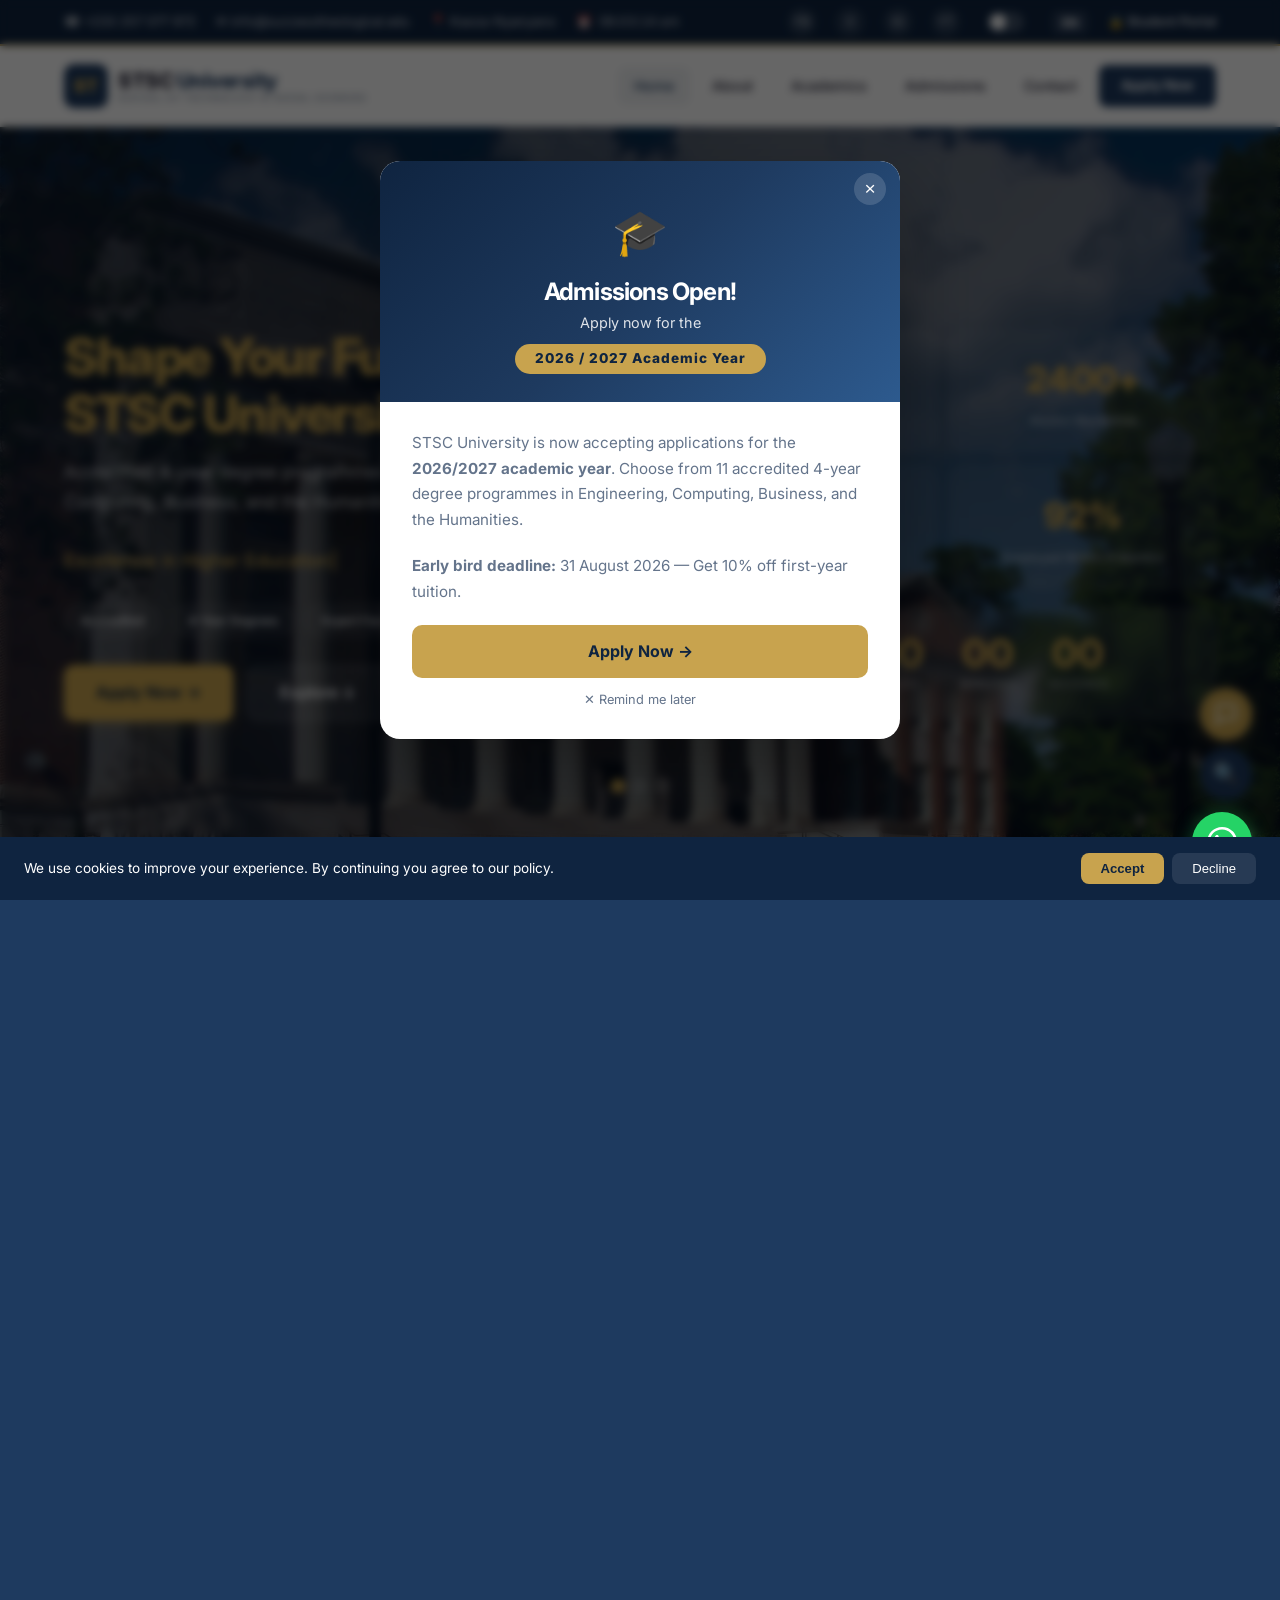
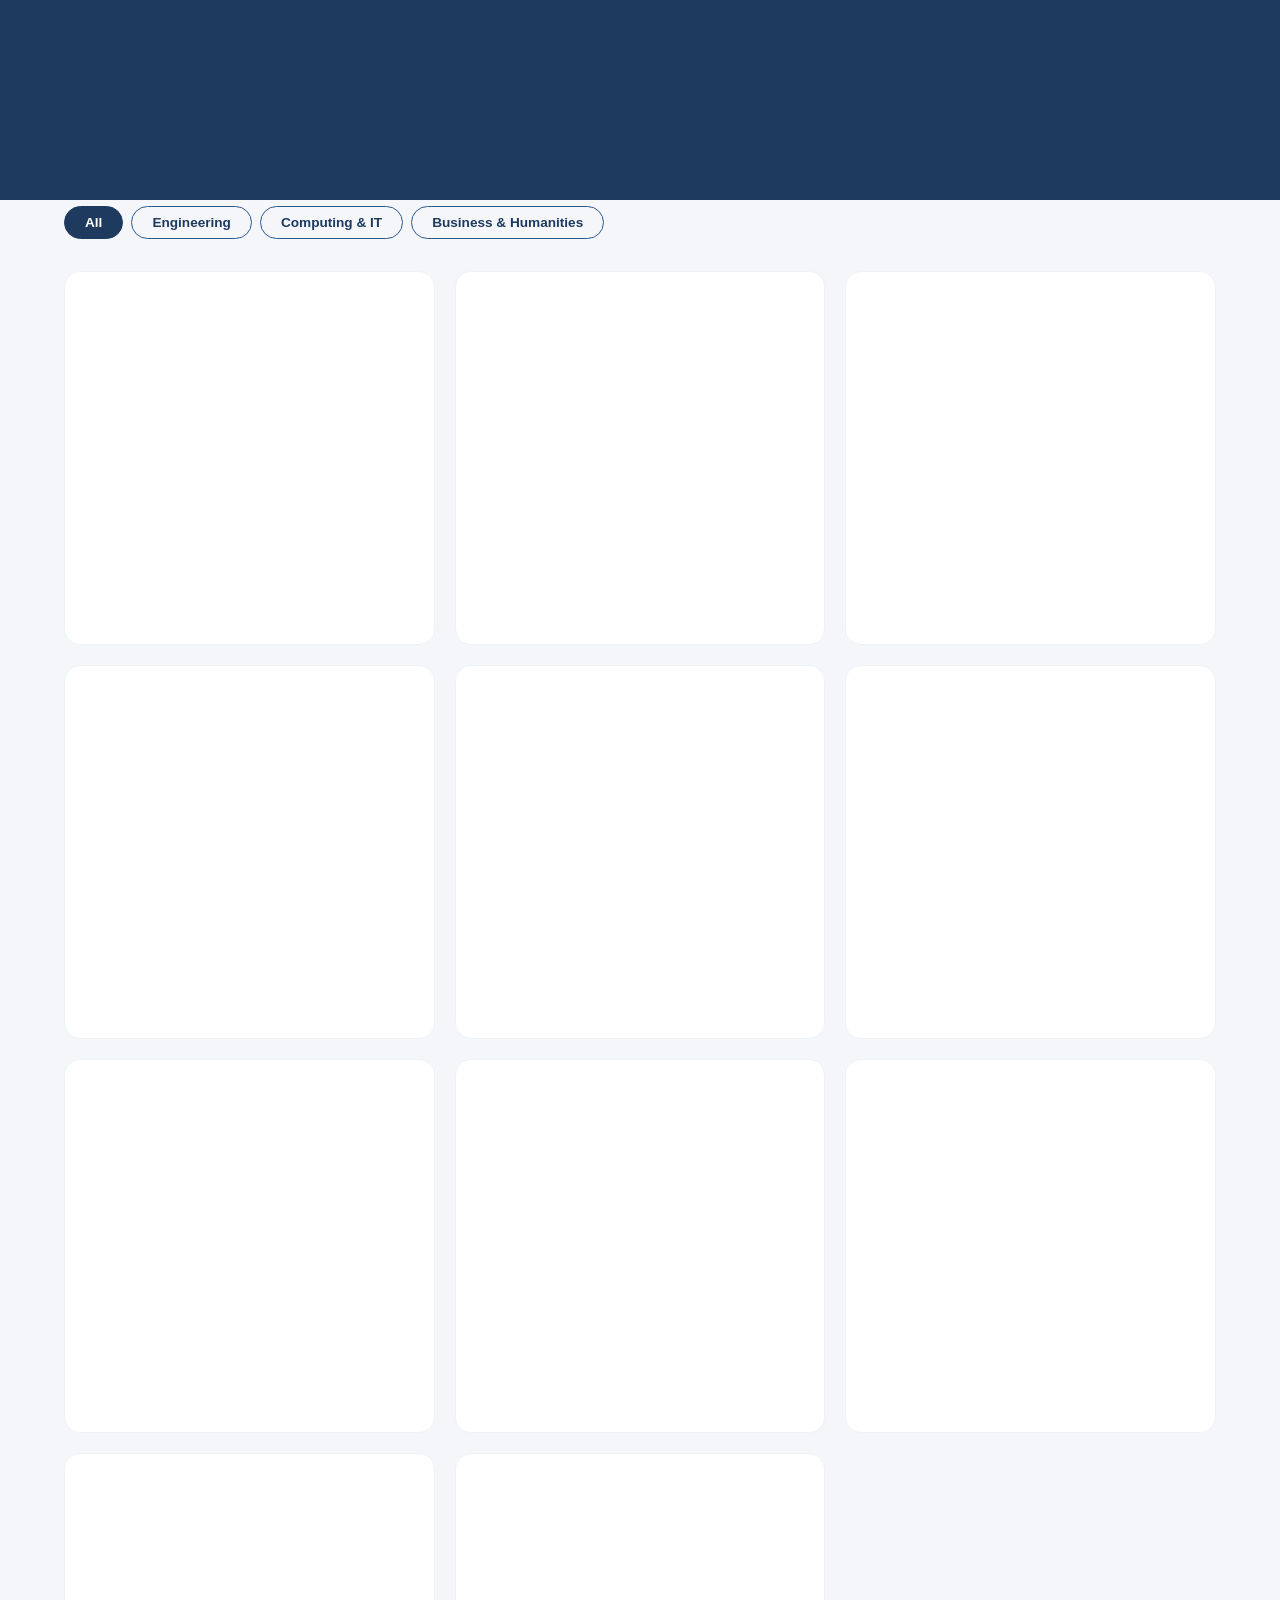
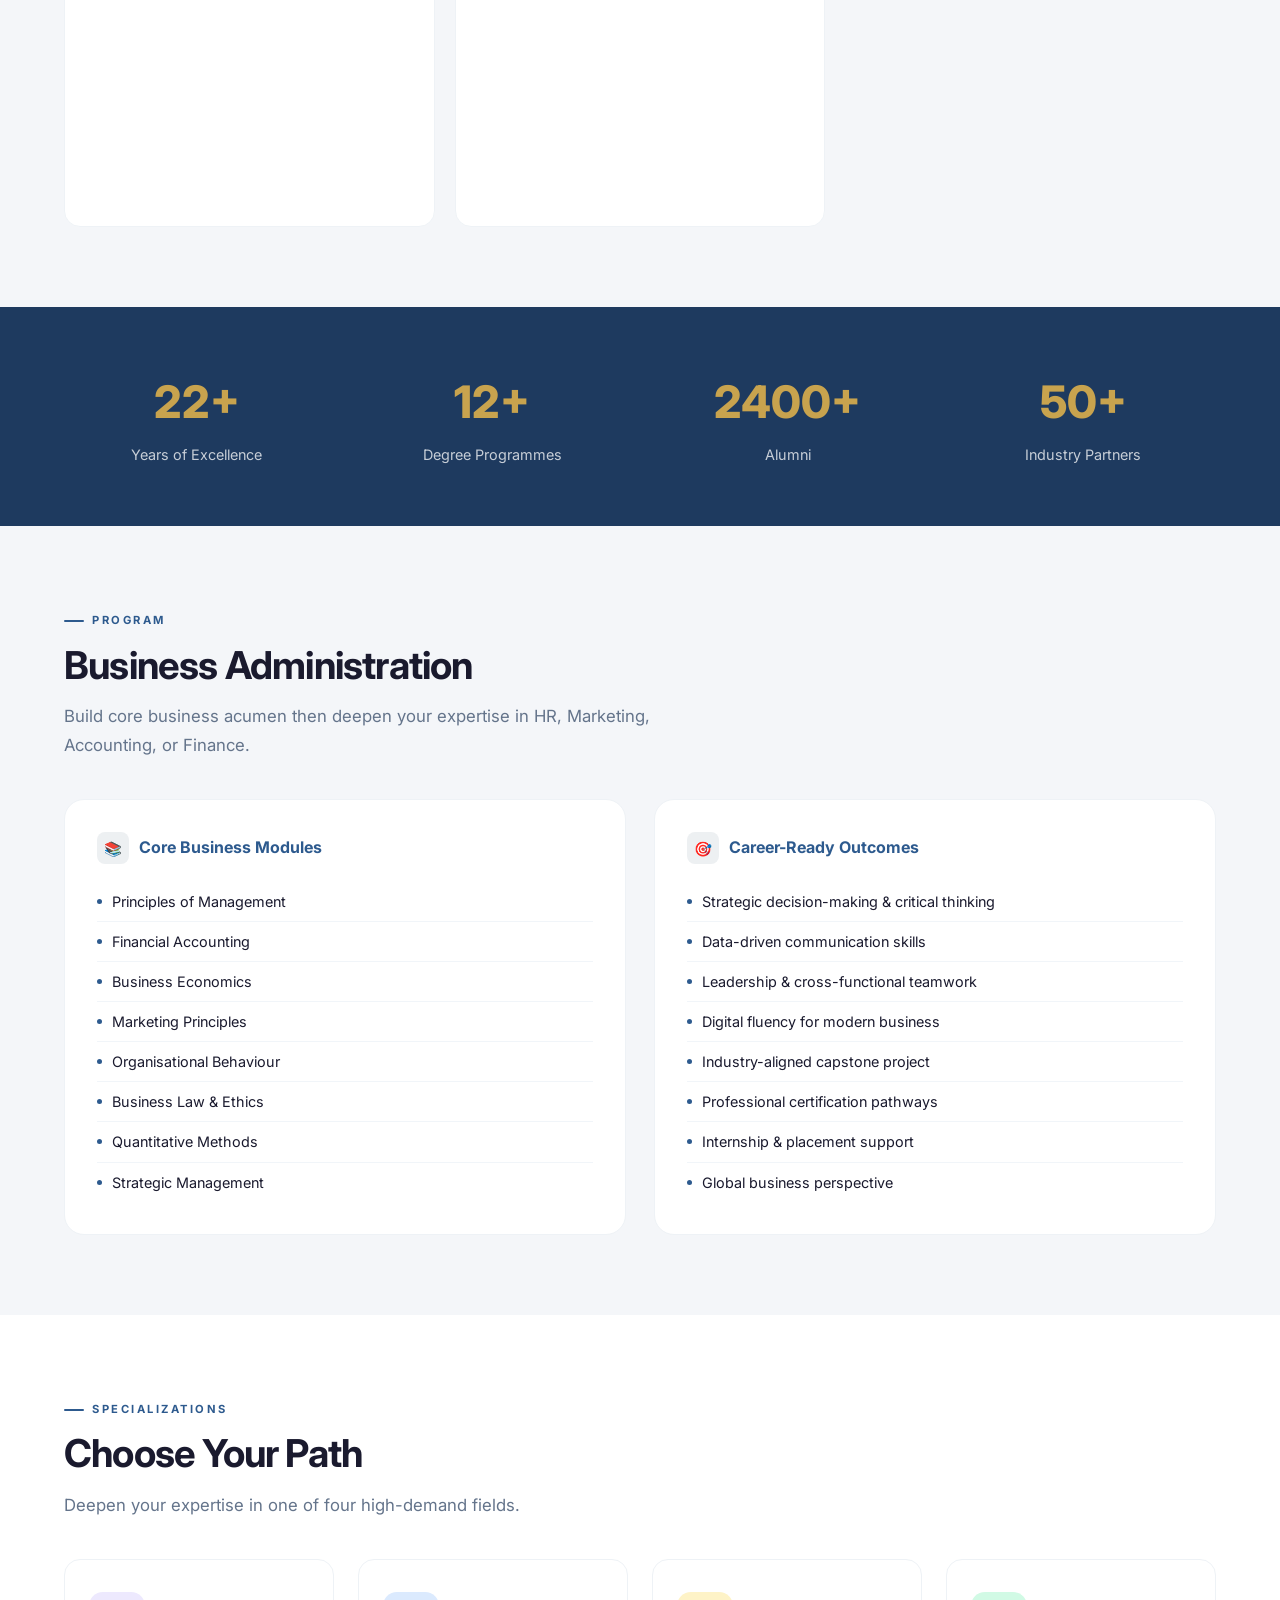
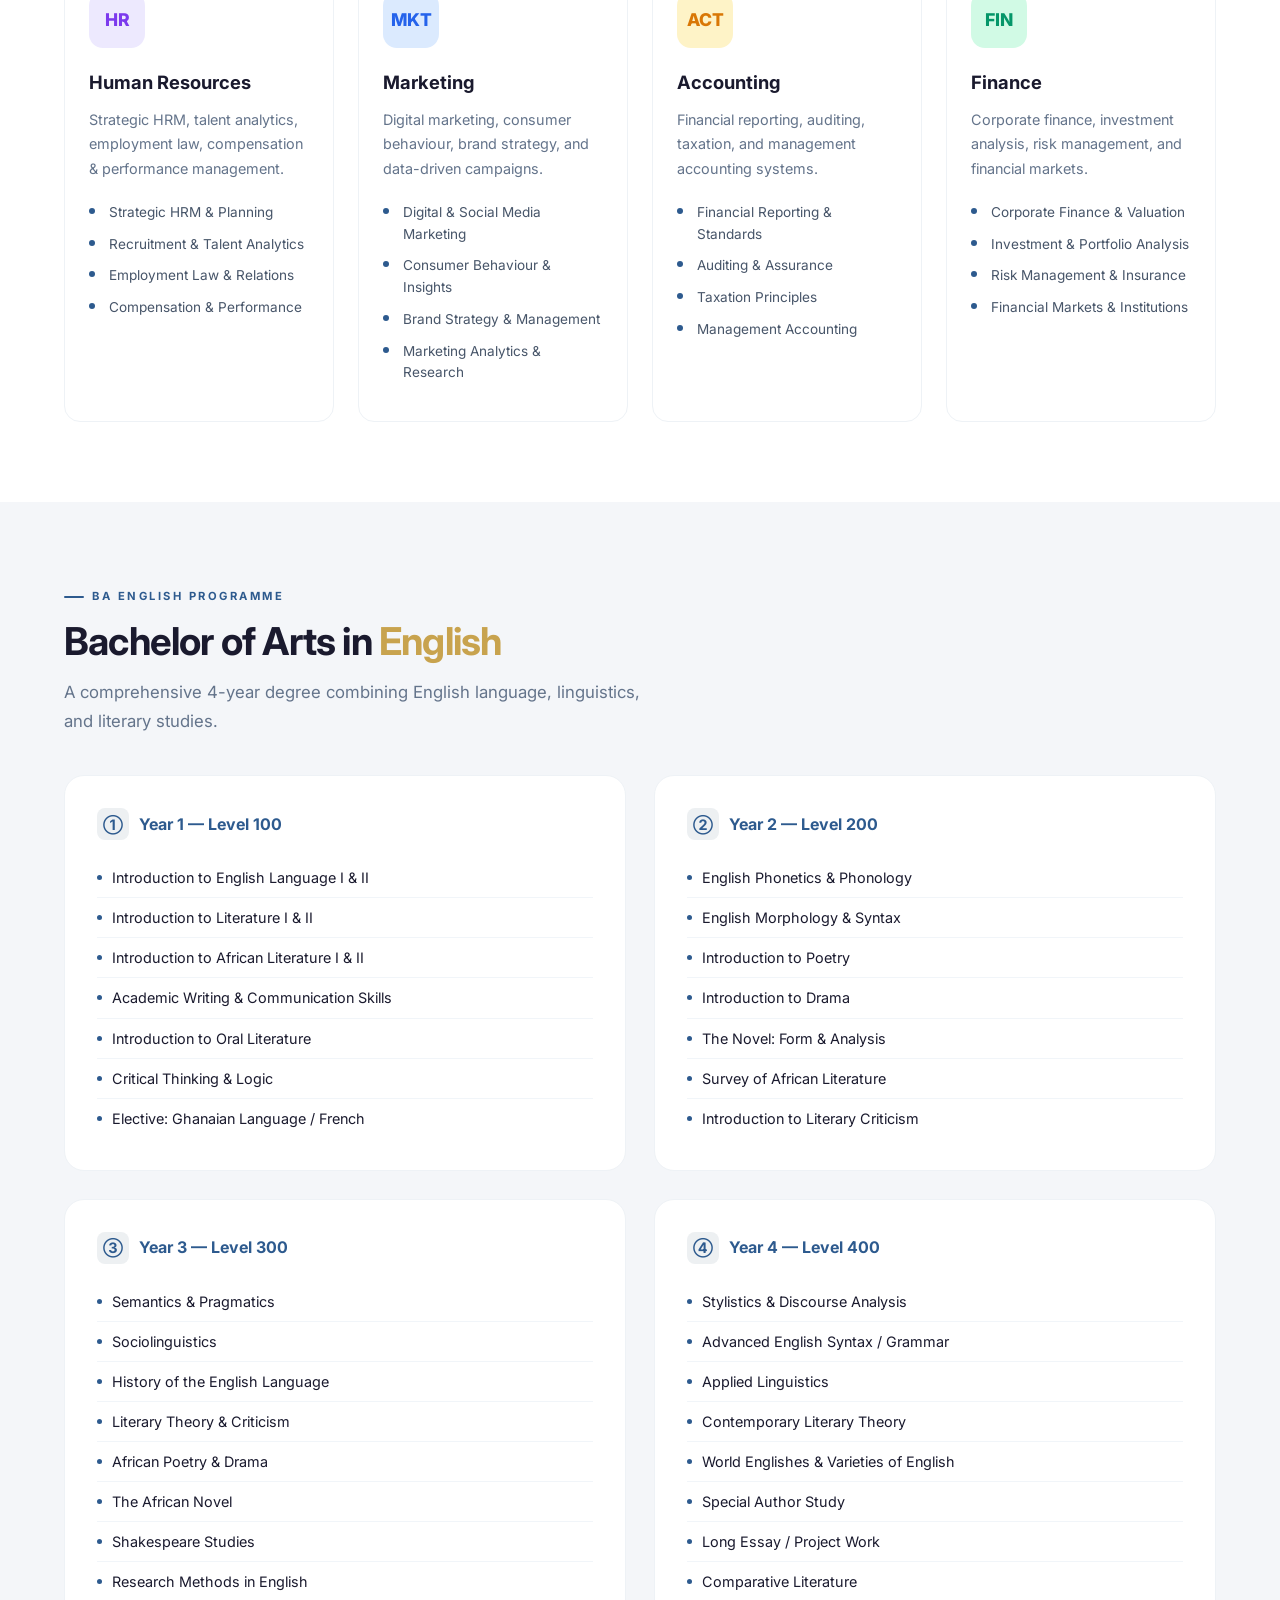
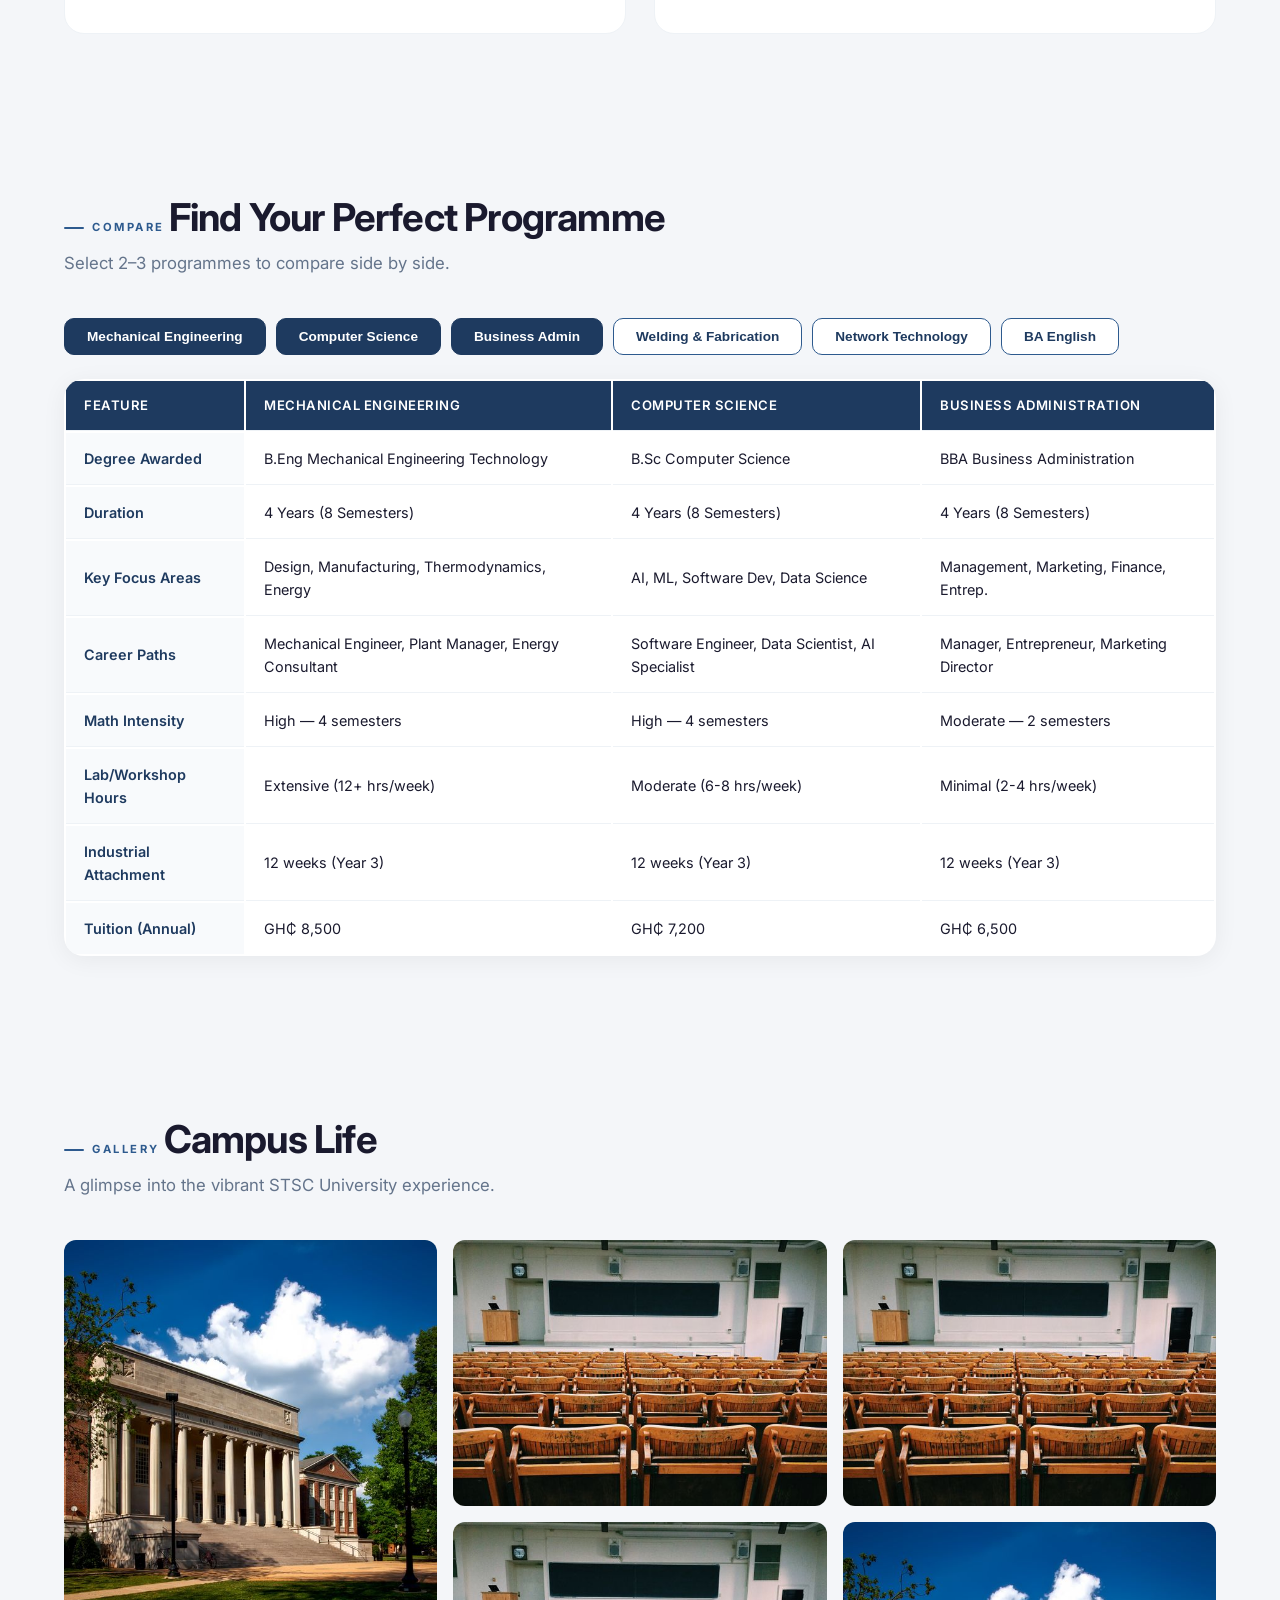
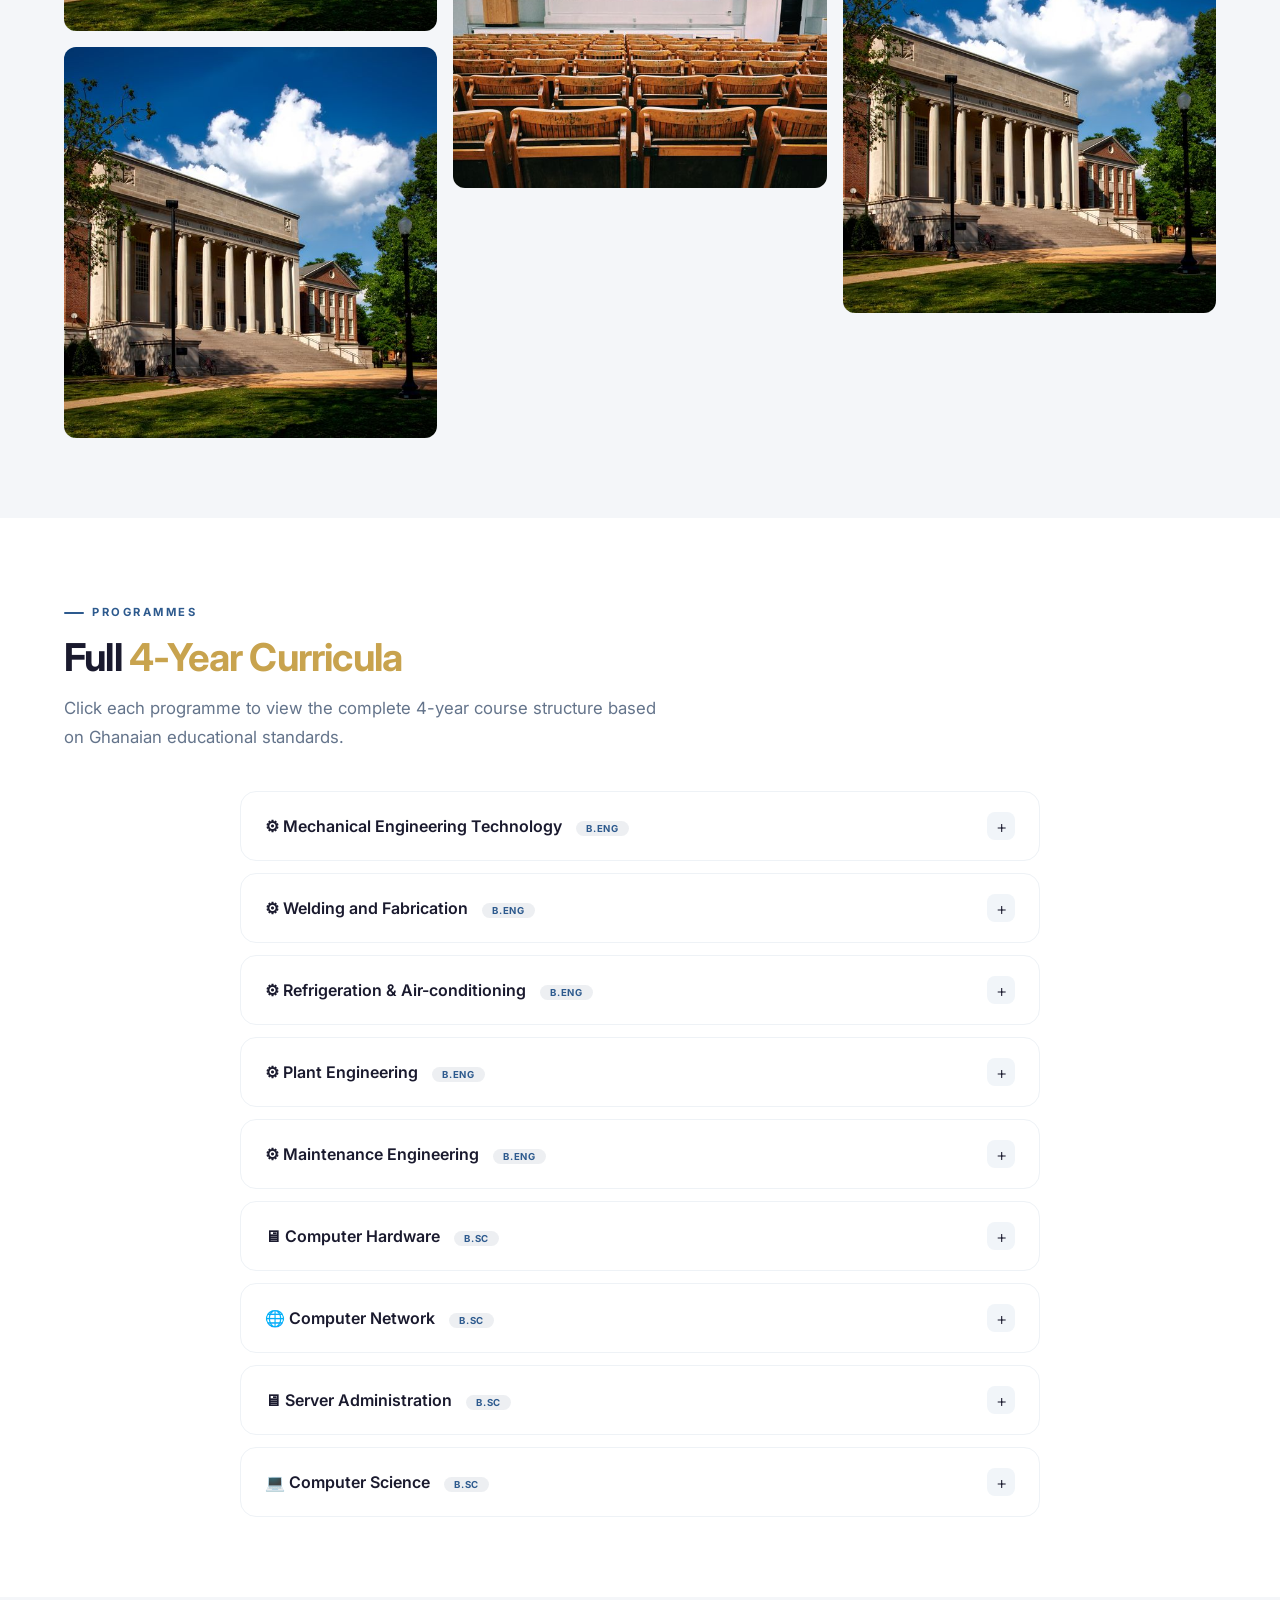
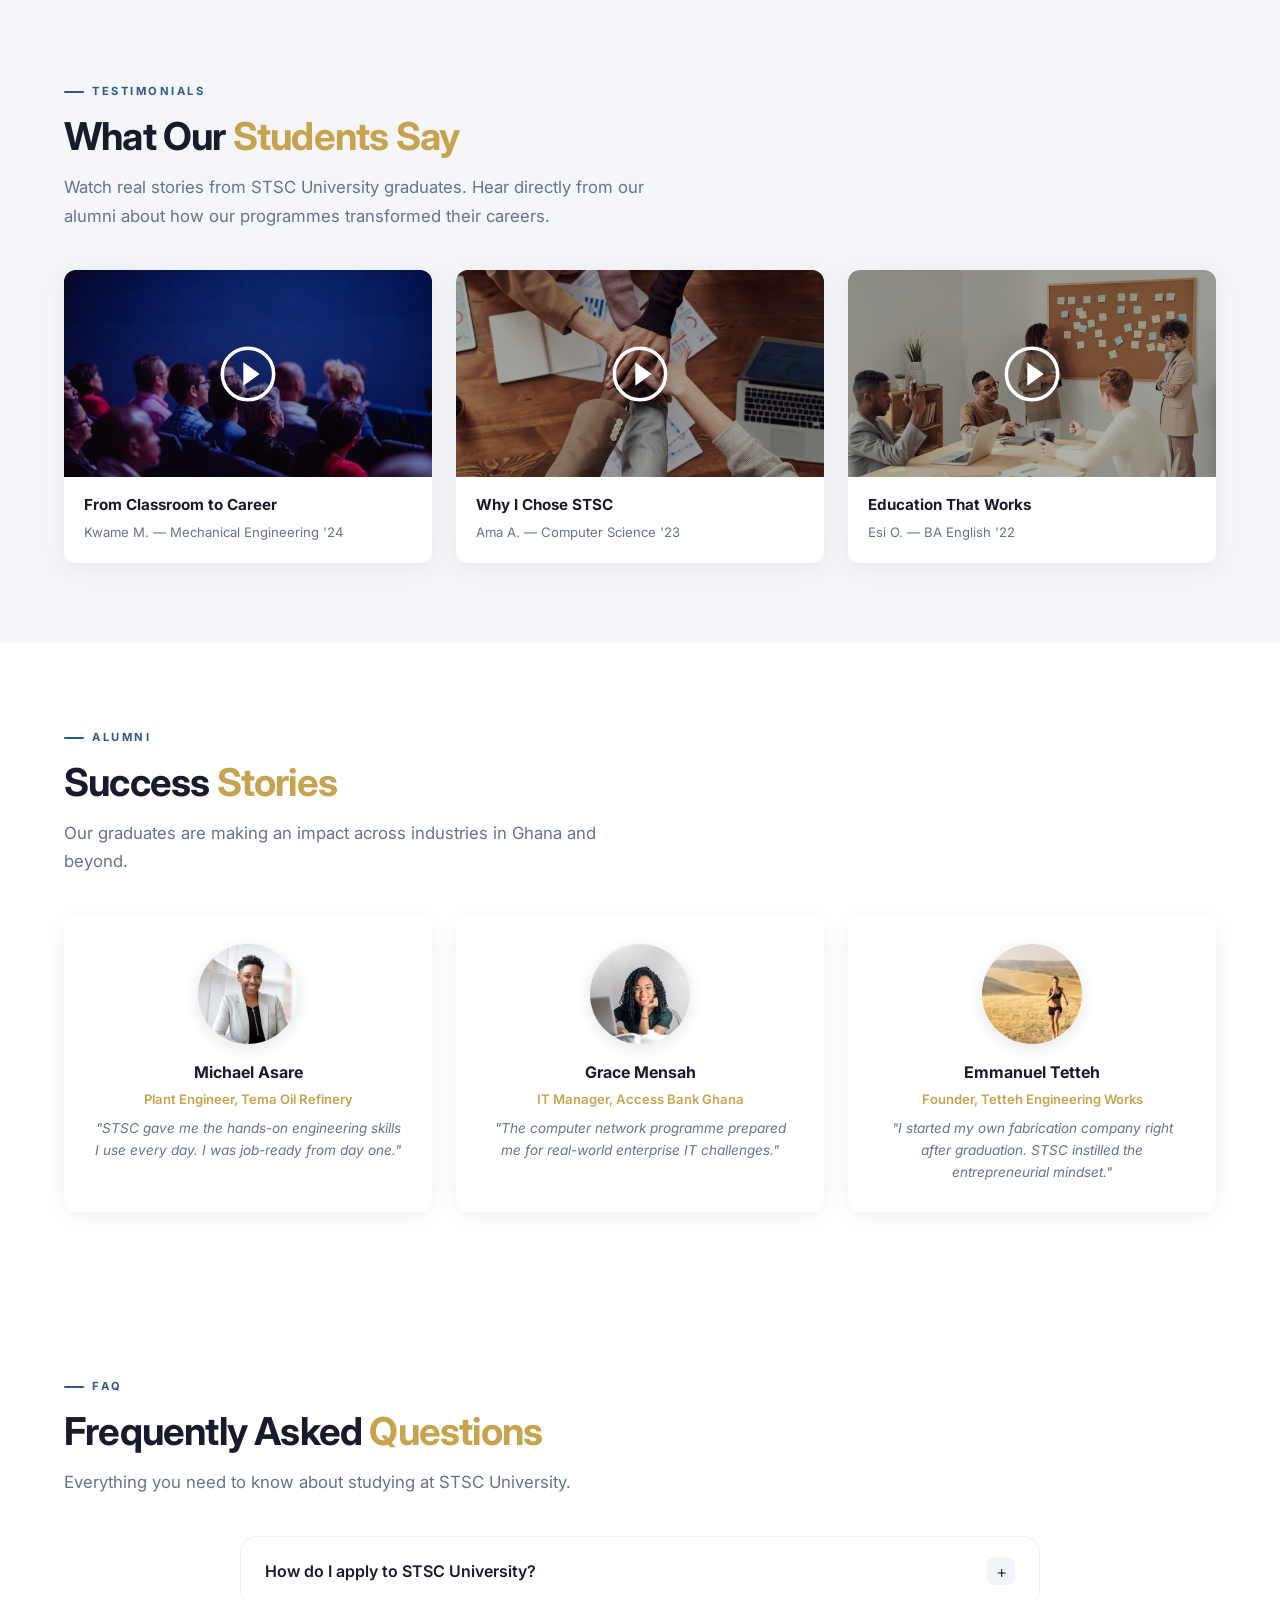
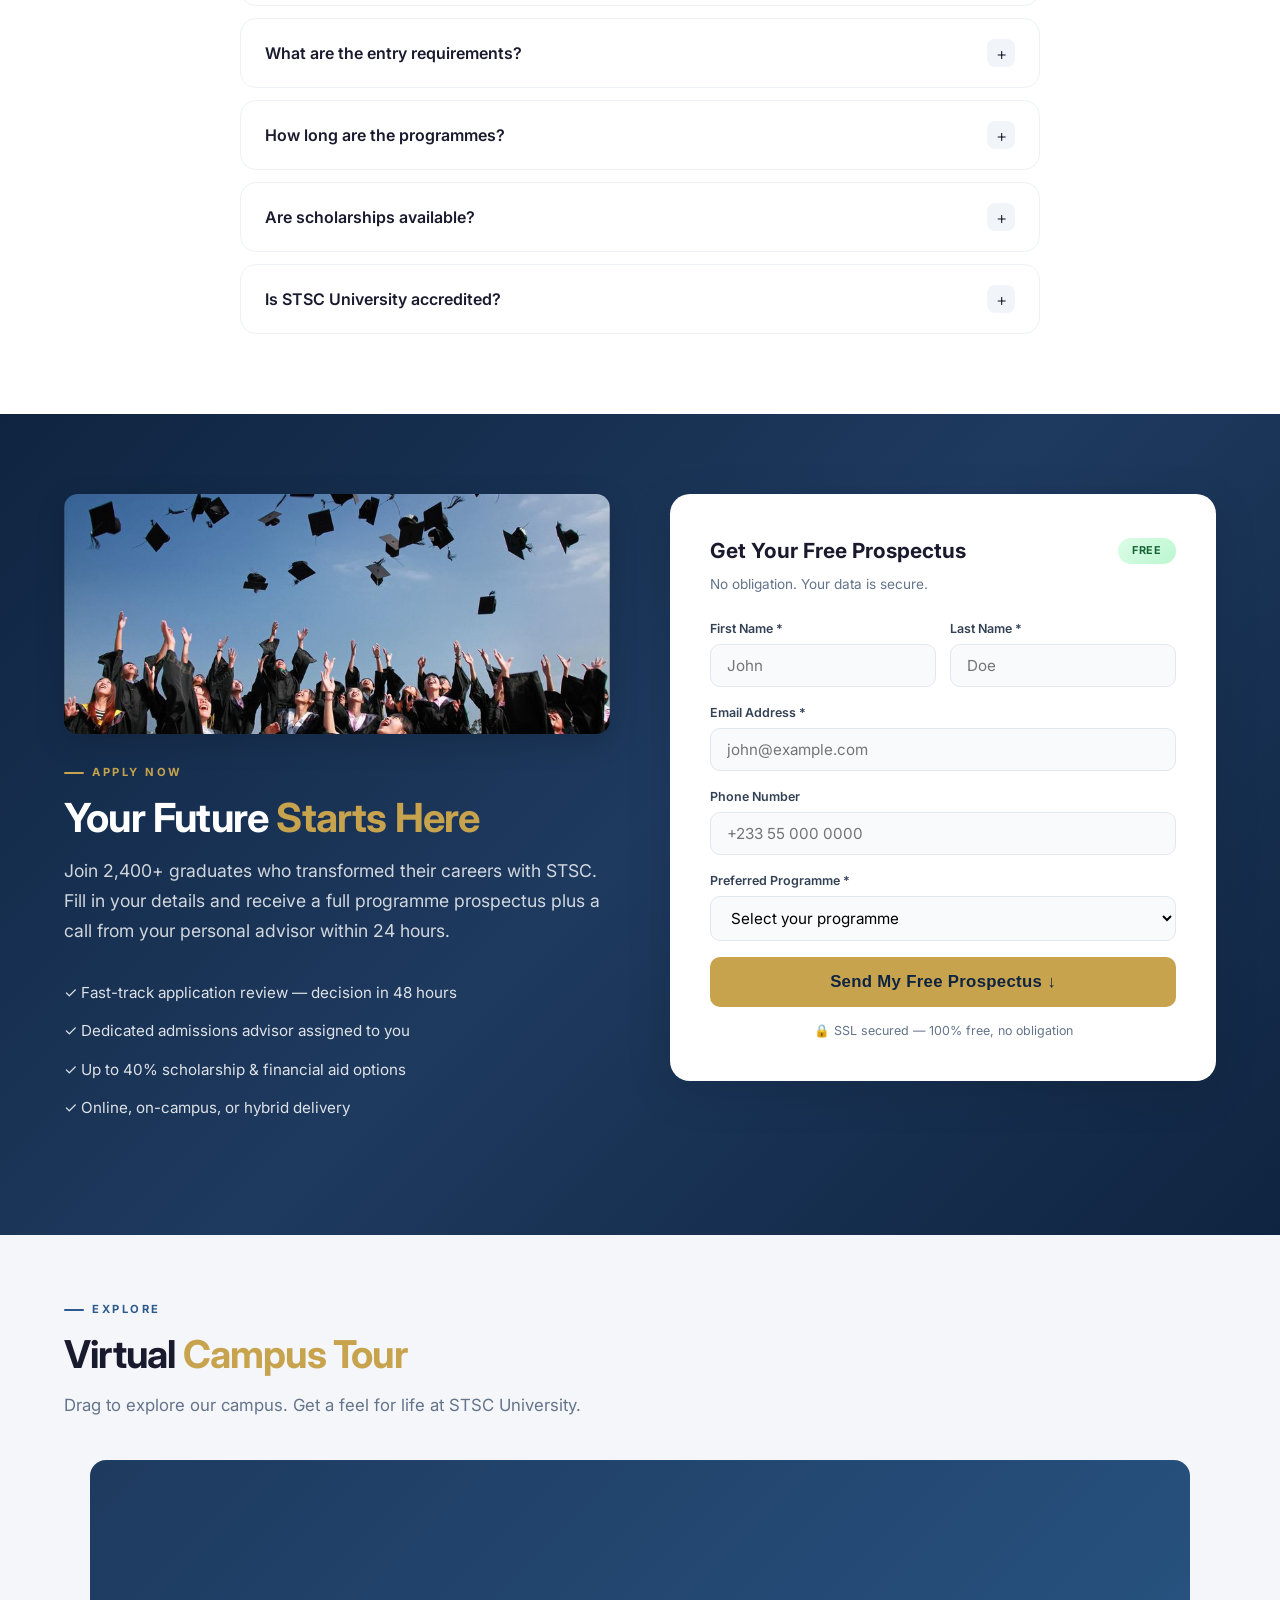
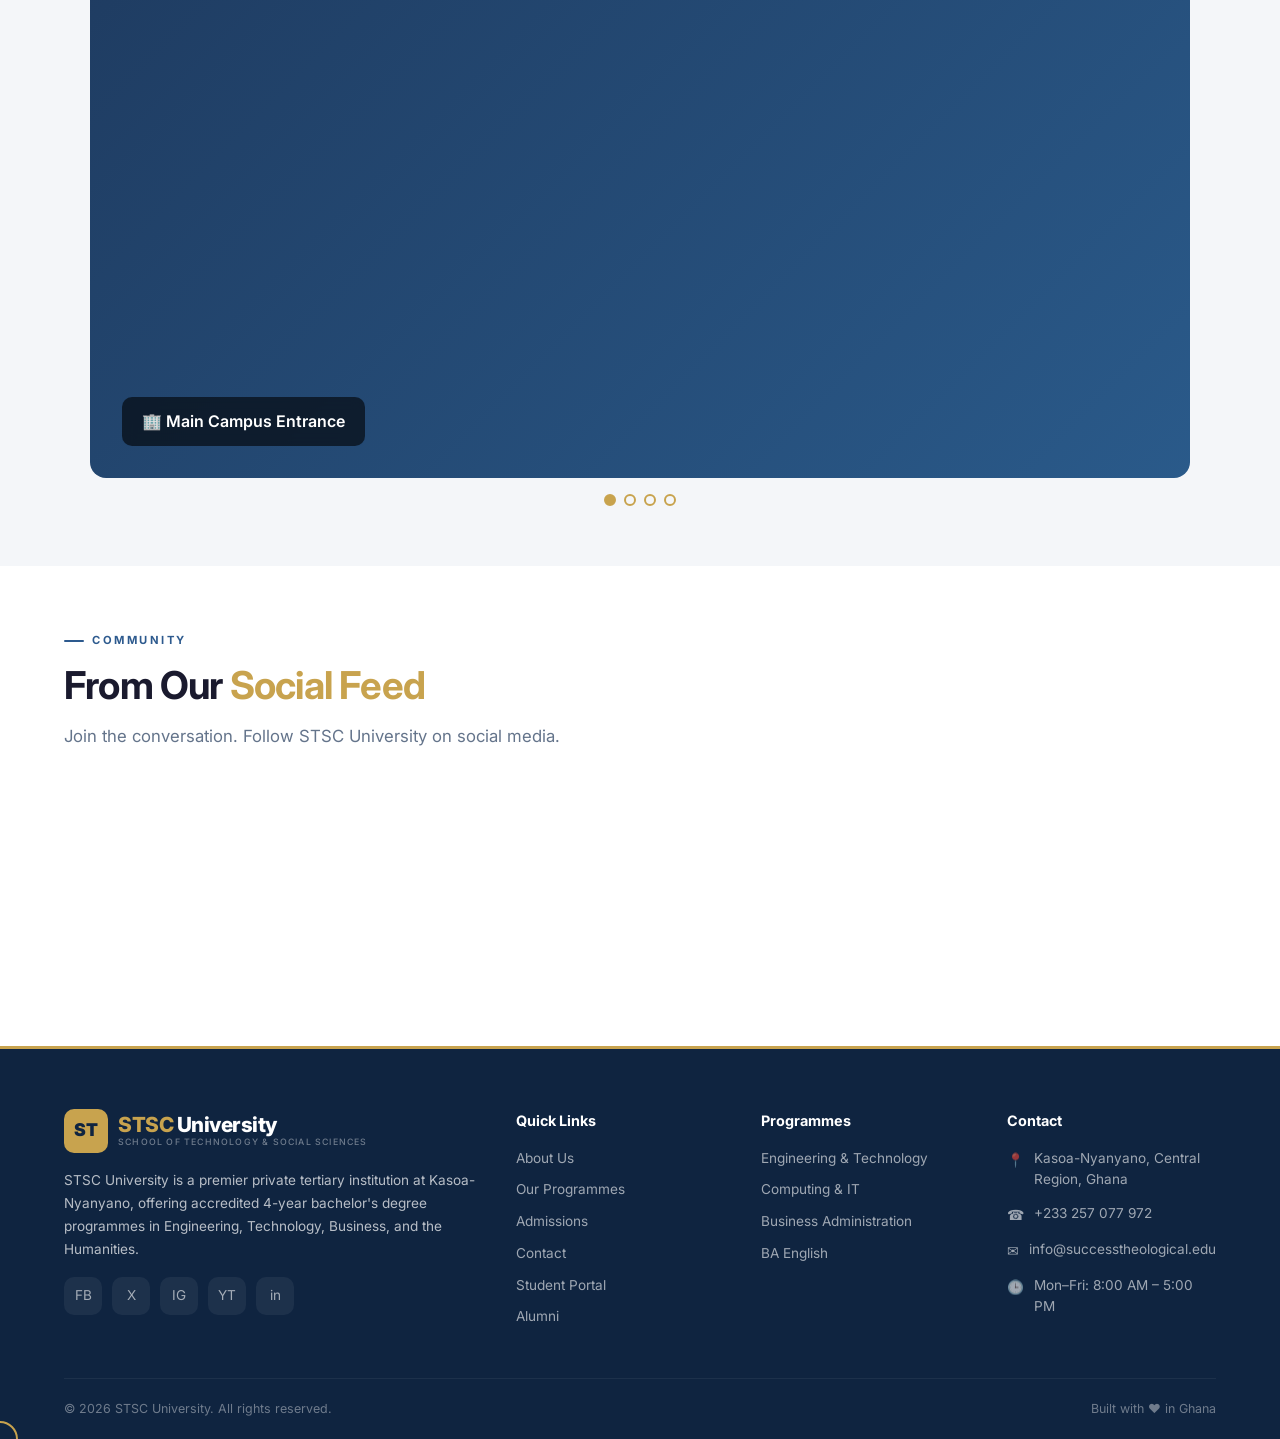
==== index.html @ c09276f1 "Initial commit - school website" ====
<!DOCTYPE html>
<html lang="en">
<head>
  <meta charset="UTF-8" />
  <meta name="viewport" content="width=device-width, initial-scale=1.0" />
  <title>STSC University | School of Technology &amp; Social Sciences</title>
  <meta name="description" content="STSC University offers accredited 4-year degree programmes in Engineering, Technology, Business, and the Humanities. Ghana's standard. Career-ready graduates." />
  <link rel="manifest" href="manifest.json" />
  <link rel="preconnect" href="https://fonts.googleapis.com" />
  <link rel="preconnect" href="https://fonts.gstatic.com" crossorigin />
  <link href="https://fonts.googleapis.com/css2?family=Inter:opsz,wght@14..32,400;14..32,500;14..32,600;14..32,700;14..32,800&display=swap&display=swap" rel="stylesheet" />
  <link rel="preload" as="image" href="assets/images/slide-graduation.jpg" />
  <link rel="preload" as="image" href="assets/images/programs/mechanical-engineering.jpg" />
  <link rel="stylesheet" href="assets/css/style.css" />
  <style>
    html { scroll-behavior: smooth; }
    :focus-visible { outline: 3px solid var(--accent); outline-offset: 2px; border-radius: 4px; }
    .skip-link:focus { position: fixed; top: 8px; left: 8px; z-index: 10000; background: var(--accent); color: var(--primary-dark); padding: 12px 24px; border-radius: 8px; font-weight: 700; text-decoration: none; }
    .sr-only { position: absolute; width: 1px; height: 1px; padding: 0; margin: -1px; overflow: hidden; clip: rect(0,0,0,0); border: 0; }
    img { max-width: 100%; height: auto; }
  </style>
  <style>
    /* Program accordion extended height */
    .prog-accordion .faq-item.open .faq-answer { max-height: 1200px; }
    .prog-accordion .faq-answer-inner { padding: 0 24px 24px; }
    .prog-year-grid { display: grid; grid-template-columns: 1fr 1fr; gap: 16px; margin-top: 12px; }
    .prog-year-block { background: #f8fafc; border-radius: 10px; padding: 14px 18px; border: 1px solid #eef2f6; }
    .prog-year-block h4 { font-size: 0.82rem; font-weight: 700; color: var(--primary-light); margin-bottom: 8px; display: flex; align-items: center; gap: 6px; }
    .prog-year-block ul { list-style: none; font-size: 0.82rem; }
    .prog-year-block ul li { padding: 4px 0; display: flex; align-items: center; gap: 8px; color: #475569; }
    .prog-year-block ul li::before { content: ''; width: 4px; height: 4px; border-radius: 50%; background: var(--primary-light); flex-shrink: 0; }
    .prog-badge { display: inline-block; font-size: 0.6rem; font-weight: 700; text-transform: uppercase; letter-spacing: 0.8px; padding: 2px 10px; border-radius: 20px; margin-left: 10px; background: rgba(30,58,95,0.08); color: var(--primary-light); }
    .toast { display: none; padding: 14px 20px; border-radius: 10px; font-weight: 600; margin-bottom: 18px; text-align: center; font-size: 0.9rem; animation: toastIn 0.4s var(--ease); }
    .toast.show { display: block; }
    .toast.success { background: #dcfce7; color: #166534; }
    .toast.error { background: #fee2e2; color: #991b1b; }
    @keyframes toastIn { 0% { opacity: 0; transform: translateY(-10px) scale(0.95); } 100% { opacity: 1; transform: translateY(0) scale(1); } }
    .conv-form .form-sub { font-size: 0.85rem; color: var(--text-light); margin-bottom: 24px; }
    .form-row { display: grid; grid-template-columns: 1fr 1fr; gap: 14px; }
    .form-group.has-error input, .form-group.has-error select { border-color: #ef4444; box-shadow: 0 0 0 4px rgba(239,68,68,0.08); }
    .form-error-msg { font-size: 0.75rem; color: #ef4444; margin-top: 4px; display: none; }
    .form-group.has-error .form-error-msg { display: block; }
    .btn-submit { width: 100%; padding: 15px; background: var(--accent); color: var(--primary-dark); border: none; border-radius: 10px; font-size: 1.05rem; font-weight: 700; cursor: pointer; transition: transform 0.2s, box-shadow 0.2s; letter-spacing: 0.3px; display: flex; align-items: center; justify-content: center; gap: 8px; }
    .btn-submit:hover { transform: translateY(-2px); box-shadow: 0 10px 30px rgba(200,163,78,0.35); }
    .btn-submit:active { transform: translateY(0); }
    .btn-submit.loading { pointer-events: none; opacity: 0.8; }
    .btn-submit.loading .btn-text { display: none; }
    .btn-submit.loading .btn-loading { display: flex; }
    .btn-loading { display: none; align-items: center; gap: 8px; }
    .spinner { width: 18px; height: 18px; border: 2px solid rgba(255,255,255,0.3); border-top-color: var(--primary-dark); border-radius: 50%; animation: spin 0.6s linear infinite; }
    @keyframes spin { to { transform: rotate(360deg); } }
    .form-guarantee { display: flex; align-items: center; justify-content: center; gap: 8px; font-size: 0.78rem; color: var(--text-light); margin-top: 14px; }
    .form-guarantee strong { color: #334155; }
    .conv-form { background: var(--white); border-radius: var(--radius-lg); padding: 40px; box-shadow: var(--shadow-lg); }
    .conv-form-header { display: flex; align-items: center; justify-content: space-between; margin-bottom: 6px; }
    .conv-form-header h3 { font-size: 1.3rem; font-weight: 700; }
    .conv-form-header .badge { background: linear-gradient(135deg, #dcfce7, #bbf7d0); color: #166534; font-size: 0.68rem; font-weight: 700; padding: 4px 14px; border-radius: 20px; text-transform: uppercase; letter-spacing: 0.8px; }
    @media (max-width: 768px) {
      .prog-year-grid { grid-template-columns: 1fr !important; }
      .form-row { grid-template-columns: 1fr; }
      .conv-form { padding: 28px 20px; }
    }
    .specs-grid { display: grid; grid-template-columns: repeat(4, 1fr); gap: 24px; }
    .spec-card { background: var(--white); border-radius: 16px; padding: 32px 24px; border: 1px solid #eef2f6; transition: box-shadow 0.4s var(--ease), transform 0.4s var(--ease); position: relative; overflow: hidden; }
    .spec-card::before { content: ''; position: absolute; top: 0; left: 0; right: 0; height: 3px; background: linear-gradient(90deg, var(--primary-light), var(--accent)); transform: scaleX(0); transform-origin: left; transition: transform 0.4s var(--ease); }
    .spec-card:hover { box-shadow: var(--shadow-lg); transform: translateY(-6px); }
    .spec-card:hover::before { transform: scaleX(1); }
    .spec-icon { width: 56px; height: 56px; border-radius: 14px; display: flex; align-items: center; justify-content: center; font-size: 1.1rem; font-weight: 800; margin-bottom: 20px; transition: transform 0.3s var(--ease); }
    .spec-card:hover .spec-icon { transform: scale(1.05) rotate(-3deg); }
    .spec-card h3 { font-size: 1.15rem; font-weight: 700; margin-bottom: 10px; }
    .spec-card p { font-size: 0.9rem; color: var(--text-light); line-height: 1.7; margin-bottom: 16px; }
    .spec-card ul { list-style: none; font-size: 0.85rem; }
    .spec-card ul li { padding: 5px 0; color: #475569; position: relative; padding-left: 20px; transition: transform 0.2s; }
    .spec-card ul li::before { content: ''; position: absolute; left: 0; top: 11px; width: 6px; height: 6px; background: var(--primary-light); border-radius: 50%; }
    .spec-card ul li:hover { transform: translateX(4px); }
    .curr-grid { display: grid; grid-template-columns: 1fr 1fr; gap: 28px; }
    .curr-block { background: var(--white); border: 1px solid #eef2f6; border-radius: 20px; padding: 32px; transition: box-shadow 0.3s, transform 0.3s; }
    .curr-block:hover { box-shadow: var(--shadow); transform: translateY(-3px); }
    .curr-block h3 { font-size: 1rem; font-weight: 700; margin-bottom: 18px; color: var(--primary-light); display: flex; align-items: center; gap: 10px; }
    .curr-block h3 .h3-icon { width: 32px; height: 32px; border-radius: 8px; background: rgba(30,58,95,0.08); display: flex; align-items: center; justify-content: center; font-size: 0.9rem; }
    .curr-block ul { list-style: none; font-size: 0.9rem; }
    .curr-block ul li { padding: 8px 0; border-bottom: 1px solid #f1f5f9; display: flex; align-items: center; gap: 10px; }
    .curr-block ul li::before { content: ''; width: 5px; height: 5px; border-radius: 50%; background: var(--primary-light); flex-shrink: 0; }
    .curr-block ul li:last-child { border: none; }
    .why-grid { display: grid; grid-template-columns: repeat(3, 1fr); gap: 24px; }
    .why-item { text-align: center; padding: 36px 28px; border-radius: 16px; transition: background 0.3s, transform 0.3s; }
    .why-item:hover { background: #f8fafc; transform: translateY(-4px); }
    .why-icon { font-size: 2.4rem; margin-bottom: 18px; display: inline-block; transition: transform 0.3s var(--ease); }
    .why-item:hover .why-icon { transform: scale(1.15); }
    .why-item h3 { font-size: 1.1rem; font-weight: 700; margin-bottom: 8px; }
    .why-item p { font-size: 0.9rem; color: var(--text-light); line-height: 1.7; }
    .faq-list { max-width: 800px; margin: 0 auto; display: flex; flex-direction: column; gap: 12px; }
    .faq-item { background: var(--white); border: 1px solid #eef2f6; border-radius: 16px; overflow: hidden; transition: box-shadow 0.3s, border-color 0.3s; }
    .faq-item:hover { box-shadow: 0 8px 24px rgba(0,0,0,0.04); border-color: #e2e8f0; }
    .faq-item.open { border-color: var(--primary-light); box-shadow: 0 4px 20px rgba(30,58,95,0.08); }
    .faq-question { width: 100%; display: flex; align-items: center; justify-content: space-between; padding: 20px 24px; background: none; border: none; cursor: pointer; font-family: inherit; font-size: 1rem; font-weight: 600; color: var(--text); text-align: left; transition: color 0.2s; }
    .faq-question:hover { color: var(--primary-light); }
    .faq-question .faq-icon { width: 28px; height: 28px; border-radius: 8px; display: flex; align-items: center; justify-content: center; background: #f1f5f9; font-size: 1.1rem; font-weight: 300; transition: transform 0.4s var(--ease), background 0.3s; flex-shrink: 0; margin-left: 16px; }
    .faq-item.open .faq-question .faq-icon { transform: rotate(45deg); background: rgba(30,58,95,0.08); color: var(--primary-light); }
    .faq-answer { max-height: 0; overflow: hidden; transition: max-height 0.45s var(--ease); }
    .faq-item.open .faq-answer { max-height: 350px; }
    .faq-answer-inner { padding: 0 24px 20px; font-size: 0.95rem; color: #475569; line-height: 1.7; }
    @media (max-width: 1024px) {
      .specs-grid { grid-template-columns: repeat(2, 1fr); }
    }
    @media (max-width: 768px) {
      .specs-grid { grid-template-columns: 1fr; }
      .why-grid { grid-template-columns: 1fr; }
      .why-item { padding: 24px; }
      .curr-grid { grid-template-columns: 1fr; }
    }
    /* Admissions Popup */
    .popup-overlay {
      position: fixed; inset: 0; z-index: 999;
      background: rgba(0,0,0,0.6); backdrop-filter: blur(4px);
      display: flex; align-items: center; justify-content: center;
      opacity: 0; visibility: hidden;
      transition: opacity 0.4s var(--ease), visibility 0.4s;
    }
    .popup-overlay.open { opacity: 1; visibility: visible; }
    .popup-modal {
      background: var(--white); border-radius: var(--radius-lg);
      max-width: 520px; width: 90%; padding: 0;
      box-shadow: 0 32px 80px rgba(0,0,0,0.3);
      transform: scale(0.9) translateY(20px);
      transition: transform 0.4s var(--ease);
      overflow: hidden; position: relative;
    }
    .popup-overlay.open .popup-modal { transform: scale(1) translateY(0); }
    .popup-banner {
      background: linear-gradient(135deg, var(--primary-dark), var(--primary), var(--primary-light));
      padding: 36px 32px 28px; text-align: center; color: var(--white); position: relative;
    }
    .popup-banner .popup-icon { font-size: 2.8rem; margin-bottom: 10px; animation: popupBounce 1s ease infinite; }
    @keyframes popupBounce { 0%, 100% { transform: translateY(0); } 50% { transform: translateY(-6px); } }
    .popup-banner h2 { font-size: 1.5rem; color: var(--white); margin-bottom: 4px; }
    .popup-banner p { font-size: 0.9rem; opacity: 0.85; }
    .popup-banner .popup-year {
      display: inline-block; background: var(--accent); color: var(--primary-dark);
      font-weight: 800; font-size: 0.85rem; padding: 4px 20px; border-radius: 20px;
      margin-top: 10px; letter-spacing: 1px;
    }
    .popup-body { padding: 28px 32px 32px; }
    .popup-body p { font-size: 0.95rem; color: var(--text-light); line-height: 1.7; margin-bottom: 20px; }
    .popup-body .popup-cta {
      display: block; text-align: center;
      background: var(--accent); color: var(--primary-dark);
      padding: 14px; border-radius: 10px; font-weight: 700; font-size: 1rem;
      transition: transform 0.2s, box-shadow 0.2s;
    }
    .popup-body .popup-cta:hover { transform: translateY(-2px); box-shadow: 0 8px 24px rgba(200,163,78,0.35); }
    .popup-close {
      position: absolute; top: 12px; right: 14px; z-index: 10;
      width: 32px; height: 32px; border-radius: 50%;
      background: rgba(255,255,255,0.15); border: none;
      color: var(--white); font-size: 1.2rem; cursor: pointer;
      display: flex; align-items: center; justify-content: center;
      transition: background 0.2s; line-height: 1;
    }
    .popup-close:hover { background: rgba(255,255,255,0.3); }
    .popup-dismiss {
      display: block; text-align: center; font-size: 0.8rem;
      color: var(--text-light); margin-top: 14px; cursor: pointer;
      transition: color 0.2s; background: none; border: none; width: 100%; font-family: inherit;
    }
    .popup-dismiss:hover { color: var(--text); }
  </style>
  <link rel="canonical" href="https://www.stscuniversity.edu.gh/" />
  <meta name="keywords" content="STSC University, STSC, university Ghana, degree programmes Ghana, engineering Ghana, computer science Ghana, business administration Ghana, Kasoa university, private university Ghana, tertiary education Ghana, bachelor degree Ghana" />
  <meta name="author" content="STSC University" />
  <meta name="robots" content="index, follow, max-snippet:-1, max-image-preview:large" />
  <meta name="theme-color" content="#1e3a5f" />
  <meta property="og:type" content="website" />
  <meta property="og:title" content="STSC University | School of Technology &amp; Social Sciences" />
  <meta property="og:description" content="STSC University offers accredited 4-year degree programmes in Engineering, Technology, Business, and the Humanities. Apply now for 2026/2027." />
  <meta property="og:url" content="https://www.stscuniversity.edu.gh/" />
  <meta property="og:image" content="https://www.stscuniversity.edu.gh/assets/images/og-image.jpg" />
  <meta property="og:site_name" content="STSC University" />
  <meta property="og:locale" content="en_GH" />
  <meta name="twitter:card" content="summary_large_image" />
  <meta name="twitter:title" content="STSC University | School of Technology &amp; Social Sciences" />
  <meta name="twitter:description" content="Accredited 4-year degree programmes in Engineering, Technology, Business, and the Humanities. Ghana's standard. Career-ready graduates." />
  <meta name="twitter:image" content="https://www.stscuniversity.edu.gh/assets/images/og-image.jpg" />
  <meta property="og:image:width" content="1200" />
  <meta property="og:image:height" content="630" />
  <meta name="referrer" content="strict-origin-when-cross-origin" />
  <meta http-equiv="X-UA-Compatible" content="IE=edge" />
  <link rel="icon" href="https://www.stscuniversity.edu.gh/assets/images/favicon.ico" sizes="any" />
  <meta name="datePublished" content="2026-06-23" />
  <meta name="dateModified" content="2026-06-23" />
  <link rel="apple-touch-icon" href="https://www.stscuniversity.edu.gh/assets/images/apple-touch-icon.png" />
  <script type="application/ld+json">
  {
    "@context": "https://schema.org",
    "@type": "EducationalOrganization",
    "name": "STSC University",
    "alternateName": "School of Technology and Social Sciences",
    "description": "STSC University is a premier private tertiary institution at Kasoa-Nyanyano, offering accredited 4-year bachelor's degree programmes in Engineering, Technology, Business, and the Humanities.",
    "url": "https://www.stscuniversity.edu.gh/",
    "telephone": "+233-257-077-972",
    "email": "info@successtheological.edu",
    "address": {
      "@type": "PostalAddress",
      "streetAddress": "Kasoa-Nyanyano",
      "addressLocality": "Kasoa",
      "addressRegion": "Central Region",
      "addressCountry": "GH"
    },
    "foundingDate": "2013-08-23",
    "foundingLocation": "Kasoa, Ghana",
    "numberOfEmployees": "120+",
    "parentOrganization": {
      "@type": "Organization",
      "name": "Success Theological and Social Sciences College"
    },
    "sameAs": [
      "https://www.facebook.com/stscuniversity",
      "https://twitter.com/stscuni",
      "https://www.instagram.com/stscuniversity",
      "https://www.youtube.com/@stscuniversity",
      "https://www.linkedin.com/school/stsc-university"
    ]
  }
  </script>
  <script type="application/ld+json">
  {
    "@context": "https://schema.org",
    "@type": "WebSite",
    "name": "STSC University",
    "url": "https://www.stscuniversity.edu.gh/",
    "potentialAction": {
      "@type": "SearchAction",
      "target": {
        "@type": "EntryPoint",
        "urlTemplate": "https://www.stscuniversity.edu.gh/?q={search_term_string}"
      },
      "query-input": "required name=search_term_string"
    },
    "description": "Premier private tertiary institution in Kasoa-Nyanyano, Ghana offering accredited 4-year bachelor's degree programmes."
  }
  </script>
  <script type="application/ld+json">
  {
    "@context": "https://schema.org",
    "@type": "FAQPage",
    "mainEntity": [
      {
        "@type": "Question",
        "name": "How do I apply to STSC University?",
        "acceptedAnswer": {
          "@type": "Answer",
          "text": "Complete the online application form on the STSC University website or visit the admissions page. Submit your WASSCE/SSSCE results, personal details, and programme preference. The admissions team responds within 48 hours."
        }
      },
      {
        "@type": "Question",
        "name": "What are the entry requirements for STSC University?",
        "acceptedAnswer": {
          "@type": "Answer",
          "text": "WASSCE applicants need Credit (A1-C6) in English, Mathematics, and three relevant subjects. SSSCE applicants need Credit (A-D) in the same subjects. Mature entry (25+ years) and diploma holders may also qualify."
        }
      },
      {
        "@type": "Question",
        "name": "What programmes does STSC University offer?",
        "acceptedAnswer": {
          "@type": "Answer",
          "text": "STSC University offers 11 accredited 4-year bachelor's degree programmes across three schools: Engineering (Mechanical, Welding, Refrigeration & AC, Plant, Maintenance), Computing & IT (Hardware, Network, Server, Computer Science), and Business & Humanities (Business Administration, BA English)."
        }
      },
      {
        "@type": "Question",
        "name": "Does STSC University offer scholarships?",
        "acceptedAnswer": {
          "@type": "Answer",
          "text": "Yes. STSC University offers Merit Scholarships (up to 40% off for exceptional students), Need-Based Aid (20-30% off), and an Early Bird Discount (10% off for applications before 31 August 2026)."
        }
      },
      {
        "@type": "Question",
        "name": "What is the tuition fee at STSC University?",
        "acceptedAnswer": {
          "@type": "Answer",
          "text": "Annual tuition ranges from GH₵ 5,800 (BA English) to GH₵ 8,500 (Mechanical Engineering). Accommodation, scholarship discounts, and payment plans are available. Use the Fee Calculator on the admissions page for a personalized estimate."
        }
      }
    ]
  }
  </script>
  <script type="application/ld+json">
  {
    "@context": "https://schema.org",
    "@type": "Course",
    "name": "Mechanical Engineering Technology",
    "description": "B.Eng programme covering design, manufacturing, thermodynamics, CAD/CAM, and energy systems.",
    "provider": {
      "@type": "EducationalOrganization",
      "name": "STSC University",
      "sameAs": "https://www.stscuniversity.edu.gh/"
    },
    "educationalCredentialAwarded": "Bachelor of Engineering (B.Eng)",
    "coursePrerequisites": "WASSCE: Credit in English, Mathematics, Physics, and two other relevant subjects",
    "occupationalCategory": "Mechanical Engineer"
  }
  </script>
</head>
<body>

<a href="#main-content" class="skip-link">Skip to main content</a>

<div class="page-transition" id="pageTransition"></div>
<div id="scrollBar"></div>

<!-- TOP BAR -->
<div class="top-bar">
  <div class="container">
    <div class="top-bar-left">
      <a href="tel:+233257077972">&#9742; +233 257 077 972</a>
      <a href="mailto:info@successtheological.edu">&#9993; info@successtheological.edu</a>
      <a href="#">&#128205; Kasoa-Nyanyano</a>
      <span class="live-clock">&#9200; <span id="liveClock"></span></span>
    </div>
    <div class="top-bar-right">
      <a href="#" class="social-icon">FB</a>
      <a href="#" class="social-icon">X</a>
      <a href="#" class="social-icon">IG</a>
      <a href="#" class="social-icon">YT</a>
      <label class="dark-toggle" aria-label="Toggle dark mode">
        <input type="checkbox" id="darkModeToggle"><span class="dark-toggle-slider"></span>
      </label>
      <button id="langToggle" aria-label="Switch language" style="background:rgba(255,255,255,0.1);border:none;color:#fff;padding:4px 10px;border-radius:6px;font-size:0.75rem;font-weight:700;cursor:pointer;font-family:inherit;">EN</button>
      <a href="https://portal.stsc.edu.gh" style="font-weight:600;">&#128274; Student Portal</a>
    </div>
  </div>
</div>

<!-- NAV -->
<nav id="navbar" aria-label="Main navigation">
  <div class="container">
    <a href="index.html" class="logo">
      <div class="logo-img">ST</div>
      <div class="logo-text">STSC <span>University</span><small>School of Technology &amp; Social Sciences</small></div>
    </a>
    <ul class="nav-links" id="navLinks">
      <li><a href="index.html" class="active" aria-current="page" data-i18n="nav.home">Home</a></li>
      <li>
        <a href="about.html" data-i18n="nav.about">About <span class="dropdown-arrow">&#9662;</span></a>
        <div class="dropdown-menu">
          <a href="about.html">Our Story</a>
          <a href="about.html#mission">Mission &amp; Vision</a>
          <a href="about.html#leadership">Leadership</a>
        </div>
      </li>
      <li>
        <a href="#programs" data-i18n="nav.academics">Academics <span class="dropdown-arrow">&#9662;</span></a>
        <div class="dropdown-menu">
          <a href="index.html#allprograms">All Programmes</a>
          <a href="index.html#program">Business Administration</a>
          <a href="index.html#english">BA English</a>
          <a href="index.html#allprograms">Engineering &amp; Technology</a>
          <a href="index.html#allprograms">Computing &amp; IT</a>
        </div>
      </li>
      <li><a href="admissions.html" data-i18n="nav.admissions">Admissions</a></li>
      <li><a href="contact.html" data-i18n="nav.contact">Contact</a></li>
      <li><a href="admissions.html" class="nav-cta" data-i18n="nav.apply">Apply Now</a></li>
    </ul>
    <button class="hamburger" id="hamburger" aria-label="Menu" aria-controls="navLinks" aria-expanded="false">
      <span></span><span></span><span></span>
    </button>
  </div>
</nav>

<main id="main-content" tabindex="-1">
<!-- HERO -->
<section class="hero" id="hero">
  <div class="hero-slider">
    <div class="hero-slide active" style="background-image:url(assets/images/slide-graduation.jpg)"><div class="hero-slide-overlay"></div></div>
    <div class="hero-slide" style="background-image:url(assets/images/slide-campus.jpg)"><div class="hero-slide-overlay"></div></div>
    <div class="hero-slide" style="background-image:url(assets/images/slide-graduation2.jpg)"><div class="hero-slide-overlay"></div></div>
  </div>
  <div class="hero-grid-bg"></div>
  <div class="container">
    <div class="hero-content">
      <h1 class="reveal"><span data-i18n="hero.title">Shape Your Future at</span> <span>STSC University</span></h1>
      <p class="reveal reveal-delay-1" data-i18n="hero.desc">Accredited 4-year degree programmes in Engineering, Technology, Business, and the Humanities.</p>
      <p class="reveal reveal-delay-1" style="font-size:1.15rem;font-weight:500;margin-bottom:28px;color:var(--accent);max-width:520px;line-height:1.7;">
        <span class="typewriter-wrap"><span id="typewriter" data-phrases='["Excellence in Higher Education","Career-Ready Graduates","Innovation &amp; Leadership","Grounded in Ghanaian Standards"]'></span><span class="typewriter-cursor"></span></span>
      </p>
      <div class="hero-badges reveal reveal-delay-2">
        <span>Accredited</span>
        <span>4-Year Degrees</span>
        <span>Expert Faculty</span>
        <span>Career Ready</span>
      </div>
      <div class="hero-actions reveal reveal-delay-3">
        <a href="admissions.html" class="btn-primary shimmer">Apply Now &rarr;</a>
        <a href="#about" class="btn-secondary">Explore &darr;</a>
      </div>
    </div>
    <div class="reveal reveal-delay-2">
      <div class="hero-stats">
        <div class="stat-card">
          <div class="stat-number"><span class="counter" data-target="12">0</span>+</div>
          <div class="stat-label">Degree Programmes</div>
        </div>
        <div class="stat-card">
          <div class="stat-number"><span class="counter" data-target="2400">0</span>+</div>
          <div class="stat-label">Alumni Worldwide</div>
        </div>
        <div class="stat-card">
          <div class="stat-number"><span class="counter" data-target="15">0</span>:1</div>
          <div class="stat-label">Student&ndash;Faculty Ratio</div>
        </div>
        <div class="stat-card">
          <div class="stat-number"><span class="counter" data-target="92">0</span>%</div>
          <div class="stat-label">Employed Within 6 Months</div>
        </div>
      </div>
      <div class="countdown-bar reveal" style="margin-top:20px;">
        <div class="countdown-item"><div class="countdown-num" id="cdDays">00</div><div class="countdown-label">Days</div></div>
        <div class="countdown-item"><div class="countdown-num" id="cdHours">00</div><div class="countdown-label">Hours</div></div>
        <div class="countdown-item"><div class="countdown-num" id="cdMins">00</div><div class="countdown-label">Minutes</div></div>
        <div class="countdown-item"><div class="countdown-num" id="cdSecs">00</div><div class="countdown-label">Seconds</div></div>
      </div>
    </div>
  </div>
  <div class="hero-dots" aria-label="Slide navigation">
    <button class="hero-dot active" data-slide="0" aria-label="Slide 1"></button>
    <button class="hero-dot" data-slide="1" aria-label="Slide 2"></button>
    <button class="hero-dot" data-slide="2" aria-label="Slide 3"></button>
  </div>
  <div class="shape-divider">
    <svg data-name="Layer 1" xmlns="http://www.w3.org/2000/svg" viewBox="0 0 1200 120" preserveAspectRatio="none">
      <path d="M321.39,56.44c58-10.79,114.16-30.13,172-41.86,82.39-16.72,168.19-17.73,250.45-.39C823.78,31,906.67,72,985.66,92.83c70.05,18.48,146.53,26.09,214.34,3V0H0V27.35A600.21,600.21,0,0,0,321.39,56.44Z" fill="var(--white)" opacity="0.8"></path>
    </svg>
  </div>
</section>

<!-- ABOUT PREVIEW -->
<section id="about" class="about-preview" data-parallax="0.08">
  <div class="container">
    <div class="about-grid">
      <div class="reveal reveal-delay-1">
        <div class="founder-wrap">
          <img src="assets/images/Apostle professor Amb Dr Jerry Success .jpeg" alt="Apostle Professor Amb Dr Jerry Success &mdash; Chancellor" class="founder-img lightbox-trigger" loading="lazy" style="cursor:zoom-in;">
          <div style="position:absolute;bottom:20px;left:20px;background:rgba(0,0,0,0.65);padding:16px 28px;border-radius:12px;backdrop-filter:blur(6px);text-align:center;max-width:calc(100% - 40px);z-index:2;">
          <div style="font-size:0.85rem;color:var(--accent);font-weight:600;letter-spacing:0.5px;margin-bottom:4px;white-space:nowrap;overflow:hidden;text-overflow:ellipsis;">Apostle Prof. Amb. Dr Jerry Success</div>
          <div style="font-size:2.8rem;font-weight:900;color:#fff;line-height:1;">STSC</div>
          <div style="font-size:1.05rem;color:rgba(255,255,255,0.8);margin-top:2px;">Est. 2013</div>
        </div>
      </div>
    </div>
      <div class="about-text reveal reveal-delay-2">
        <span class="section-label">About Us</span>
        <h2>Excellence in <span class="accent">Higher Education</span></h2>
        <p>STSC University commenced with 14 students on 23rd August 2013, born out of a passion to raise unquestionable leaders with academic excellence and ethical integrity.</p>
        <p>We offer 12+ accredited bachelor's degree programmes across Engineering, Technology, Business, and the Humanities &mdash; each designed to meet national standards while preparing students for global opportunities.</p>
        <ul class="about-features">
          <li>Accredited by Ghana Tertiary Education Commission</li>
          <li>Industry-aligned curriculum</li>
          <li>Modern labs &amp; workshops</li>
          <li>Work-integrated learning</li>
        </ul>
        <a href="about.html" class="btn-primary" style="margin-top:24px;">Learn More &rarr;</a>
      </div>
    </div>
  </div>
</section>

<!-- PROGRAMS OVERVIEW -->
<section id="programs" class="programs-overview" data-parallax="0.04">
  <div class="container">
    <span class="section-label">Academics</span>
    <h2 class="reveal">Our <span class="accent">Degree Programmes</span></h2>
    <p class="section-sub reveal reveal-delay-1">Choose from 12+ accredited 4-year bachelor's degree programmes across our three schools.</p>
    <div class="filter-tabs reveal" role="tablist" aria-label="Filter programmes by school">
      <button class="filter-btn active" data-filter="all" role="tab" aria-selected="true">All</button>
      <button class="filter-btn" data-filter="engineering" role="tab" aria-selected="false">Engineering</button>
      <button class="filter-btn" data-filter="computing" role="tab" aria-selected="false">Computing &amp; IT</button>
      <button class="filter-btn" data-filter="business" role="tab" aria-selected="false">Business &amp; Humanities</button>
    </div>
    <div class="prog-cards" id="progCards">
      <a href="#allprograms" class="prog-card reveal reveal-delay-1 tilt-card" data-category="engineering">
        <div class="tilt-card-inner">
          <img src="assets/images/programs/mechanical-engineering.jpg" alt="Mechanical Engineering Technology" class="prog-card-img blur-up" loading="lazy">
          <h3>Mechanical Engineering Technology</h3>
          <p>B.Eng &mdash; Design, manufacturing, thermodynamics, and energy systems.</p>
          <button class="btn-secondary quick-view-btn" style="margin-top:12px;padding:8px 18px;font-size:0.82rem;color:var(--primary);border-color:var(--primary-light);background:transparent;" data-program="mech">Quick View</button>
        </div>
      </a>
      <a href="#allprograms" class="prog-card reveal reveal-delay-2 tilt-card" data-category="engineering">
        <div class="tilt-card-inner">
          <img src="assets/images/programs/welding-fabrication.jpg" alt="Welding &amp; Fabrication" class="prog-card-img" loading="lazy">
          <h3>Welding &amp; Fabrication</h3>
          <p>B.Eng &mdash; Arc welding, MIG, TIG, structural fabrication, and quality control.</p>
          <button class="btn-secondary quick-view-btn" style="margin-top:12px;padding:8px 18px;font-size:0.82rem;color:var(--primary);border-color:var(--primary-light);background:transparent;" data-program="weld">Quick View</button>
        </div>
      </a>
      <a href="#allprograms" class="prog-card reveal reveal-delay-3 tilt-card" data-category="engineering">
        <div class="tilt-card-inner">
          <img src="assets/images/programs/refrigeration-ac.jpg" alt="Refrigeration &amp; Air Conditioning" class="prog-card-img" loading="lazy">
          <h3>Refrigeration &amp; Air Conditioning</h3>
          <p>B.Eng &mdash; HVAC systems, cold chain management, and sustainable cooling.</p>
          <button class="btn-secondary quick-view-btn" style="margin-top:12px;padding:8px 18px;font-size:0.82rem;color:var(--primary);border-color:var(--primary-light);background:transparent;" data-program="rac">Quick View</button>
        </div>
      </a>
      <a href="#allprograms" class="prog-card reveal reveal-delay-1 tilt-card" data-category="engineering">
        <div class="tilt-card-inner">
          <img src="assets/images/programs/plant-engineering.jpg" alt="Plant Engineering" class="prog-card-img" loading="lazy">
          <h3>Plant Engineering</h3>
          <p>B.Eng &mdash; Industrial plant operations, maintenance, and process optimization.</p>
          <button class="btn-secondary quick-view-btn" style="margin-top:12px;padding:8px 18px;font-size:0.82rem;color:var(--primary);border-color:var(--primary-light);background:transparent;" data-program="plant">Quick View</button>
        </div>
      </a>
      <a href="#allprograms" class="prog-card reveal reveal-delay-2 tilt-card" data-category="engineering">
        <div class="tilt-card-inner">
          <img src="assets/images/programs/maintenance-engineering.jpg" alt="Maintenance Engineering" class="prog-card-img" loading="lazy">
          <h3>Maintenance Engineering</h3>
          <p>B.Eng &mdash; Predictive maintenance, reliability engineering, and asset management.</p>
          <button class="btn-secondary quick-view-btn" style="margin-top:12px;padding:8px 18px;font-size:0.82rem;color:var(--primary);border-color:var(--primary-light);background:transparent;" data-program="maint">Quick View</button>
        </div>
      </a>
      <a href="#allprograms" class="prog-card reveal reveal-delay-3 tilt-card" data-category="computing">
        <div class="tilt-card-inner">
          <img src="assets/images/programs/computer-hardware.jpg" alt="Computer Hardware Technology" class="prog-card-img" loading="lazy">
          <h3>Computer Hardware Technology</h3>
          <p>B.Sc &mdash; Embedded systems, microprocessors, and hardware diagnostics.</p>
          <button class="btn-secondary quick-view-btn" style="margin-top:12px;padding:8px 18px;font-size:0.82rem;color:var(--primary);border-color:var(--primary-light);background:transparent;" data-program="hw">Quick View</button>
        </div>
      </a>
      <a href="#allprograms" class="prog-card reveal reveal-delay-1 tilt-card" data-category="computing">
        <div class="tilt-card-inner">
          <img src="assets/images/programs/computer-network.jpg" alt="Computer Network Technology" class="prog-card-img" loading="lazy">
          <h3>Computer Network Technology</h3>
          <p>B.Sc &mdash; Network design, cybersecurity, routing, and cloud infrastructure.</p>
          <button class="btn-secondary quick-view-btn" style="margin-top:12px;padding:8px 18px;font-size:0.82rem;color:var(--primary);border-color:var(--primary-light);background:transparent;" data-program="net">Quick View</button>
        </div>
      </a>
      <a href="#allprograms" class="prog-card reveal reveal-delay-2 tilt-card" data-category="computing">
        <div class="tilt-card-inner">
          <img src="assets/images/programs/server-administration.jpg" alt="Server Administration" class="prog-card-img" loading="lazy">
          <h3>Server Administration</h3>
          <p>B.Sc &mdash; Windows/Linux servers, virtualization, and enterprise IT management.</p>
          <button class="btn-secondary quick-view-btn" style="margin-top:12px;padding:8px 18px;font-size:0.82rem;color:var(--primary);border-color:var(--primary-light);background:transparent;" data-program="server">Quick View</button>
        </div>
      </a>
      <a href="#allprograms" class="prog-card reveal reveal-delay-3 tilt-card" data-category="computing">
        <div class="tilt-card-inner">
          <img src="assets/images/programs/computer-science.jpg" alt="Computer Science" class="prog-card-img" loading="lazy">
          <h3>Computer Science</h3>
          <p>B.Sc &mdash; AI, machine learning, software development, and data science.</p>
          <button class="btn-secondary quick-view-btn" style="margin-top:12px;padding:8px 18px;font-size:0.82rem;color:var(--primary);border-color:var(--primary-light);background:transparent;" data-program="cs">Quick View</button>
        </div>
      </a>
      <a href="#allprograms" class="prog-card reveal reveal-delay-1 tilt-card" data-category="business">
        <div class="tilt-card-inner">
          <img src="assets/images/programs/business-administration.jpg" alt="Business Administration" class="prog-card-img" loading="lazy">
          <h3>Business Administration</h3>
          <p>BBA &mdash; Management, marketing, finance, and entrepreneurship.</p>
          <button class="btn-secondary quick-view-btn" style="margin-top:12px;padding:8px 18px;font-size:0.82rem;color:var(--primary);border-color:var(--primary-light);background:transparent;" data-program="ba">Quick View</button>
        </div>
      </a>
      <a href="#allprograms" class="prog-card reveal reveal-delay-2 tilt-card" data-category="business">
        <div class="tilt-card-inner">
          <img src="assets/images/programs/ba-english.jpg" alt="BA English" class="prog-card-img" loading="lazy">
          <h3>BA English</h3>
          <p>BA &mdash; Literature, creative writing, linguistics, and communication studies.</p>
          <button class="btn-secondary quick-view-btn" style="margin-top:12px;padding:8px 18px;font-size:0.82rem;color:var(--primary);border-color:var(--primary-light);background:transparent;" data-program="eng">Quick View</button>
        </div>
      </a>
    </div>
  </div>
</section>

<!-- STATS -->
<div class="stats-section" itemscope itemtype="https://schema.org/EducationalOrganization">
  <div class="container">
    <div class="stats-grid">
      <div class="stat-item reveal" itemprop="numberOfEmployees">
        <div class="stat-num"><span class="counter" data-target="22">0</span>+</div>
        <div class="stat-desc">Years of Excellence</div>
      </div>
      <div class="stat-item reveal reveal-delay-1">
        <div class="stat-num"><span class="counter" data-target="12">0</span>+</div>
        <div class="stat-desc">Degree Programmes</div>
      </div>
      <div class="stat-item reveal reveal-delay-2">
        <div class="stat-num"><span class="counter" data-target="2400">0</span>+</div>
        <div class="stat-desc">Alumni</div>
      </div>
      <div class="stat-item reveal reveal-delay-3">
        <div class="stat-num"><span class="counter" data-target="50">0</span>+</div>
        <div class="stat-desc">Industry Partners</div>
      </div>
    </div>
  </div>
  <div class="shape-divider">
    <svg data-name="Layer 1" xmlns="http://www.w3.org/2000/svg" viewBox="0 0 1200 120" preserveAspectRatio="none">
      <path d="M321.39,56.44c58-10.79,114.16-30.13,172-41.86,82.39-16.72,168.19-17.73,250.45-.39C823.78,31,906.67,72,985.66,92.83c70.05,18.48,146.53,26.09,214.34,3V0H0V27.35A600.21,600.21,0,0,0,321.39,56.44Z" fill="var(--primary)" opacity="0.06"></path>
    </svg>
  </div>
</div>

<!-- BUSINESS ADMINISTRATION -->
<section id="program">
  <div class="container">
    <span class="section-label">Program</span>
    <h2 class="reveal">Business Administration</h2>
    <p class="section-sub reveal reveal-delay-1">Build core business acumen then deepen your expertise in HR, Marketing, Accounting, or Finance.</p>
    <div class="curr-grid">
      <div class="curr-block reveal reveal-delay-1">
        <h3><span class="h3-icon">&#128218;</span> Core Business Modules</h3>
        <ul>
          <li>Principles of Management</li>
          <li>Financial Accounting</li>
          <li>Business Economics</li>
          <li>Marketing Principles</li>
          <li>Organisational Behaviour</li>
          <li>Business Law &amp; Ethics</li>
          <li>Quantitative Methods</li>
          <li>Strategic Management</li>
        </ul>
      </div>
      <div class="curr-block reveal reveal-delay-2">
        <h3><span class="h3-icon">&#127919;</span> Career-Ready Outcomes</h3>
        <ul>
          <li>Strategic decision-making &amp; critical thinking</li>
          <li>Data-driven communication skills</li>
          <li>Leadership &amp; cross-functional teamwork</li>
          <li>Digital fluency for modern business</li>
          <li>Industry-aligned capstone project</li>
          <li>Professional certification pathways</li>
          <li>Internship &amp; placement support</li>
          <li>Global business perspective</li>
        </ul>
      </div>
    </div>
  </div>
</section>

<!-- SPECIALIZATIONS -->
<section id="specializations" style="background:var(--white);">
  <div class="container">
    <span class="section-label">Specializations</span>
    <h2 class="reveal">Choose Your Path</h2>
    <p class="section-sub reveal reveal-delay-1">Deepen your expertise in one of four high-demand fields.</p>
    <div class="specs-grid">
      <div class="spec-card reveal reveal-delay-1">
        <div class="spec-icon" style="background:#ede9fe;color:#7c3aed;">HR</div>
        <h3>Human Resources</h3>
        <p>Strategic HRM, talent analytics, employment law, compensation &amp; performance management.</p>
        <ul><li>Strategic HRM &amp; Planning</li><li>Recruitment &amp; Talent Analytics</li><li>Employment Law &amp; Relations</li><li>Compensation &amp; Performance</li></ul>
      </div>
      <div class="spec-card reveal reveal-delay-2">
        <div class="spec-icon" style="background:#dbeafe;color:#2563eb;">MKT</div>
        <h3>Marketing</h3>
        <p>Digital marketing, consumer behaviour, brand strategy, and data-driven campaigns.</p>
        <ul><li>Digital &amp; Social Media Marketing</li><li>Consumer Behaviour &amp; Insights</li><li>Brand Strategy &amp; Management</li><li>Marketing Analytics &amp; Research</li></ul>
      </div>
      <div class="spec-card reveal reveal-delay-3">
        <div class="spec-icon" style="background:#fef3c7;color:#d97706;">ACT</div>
        <h3>Accounting</h3>
        <p>Financial reporting, auditing, taxation, and management accounting systems.</p>
        <ul><li>Financial Reporting &amp; Standards</li><li>Auditing &amp; Assurance</li><li>Taxation Principles</li><li>Management Accounting</li></ul>
      </div>
      <div class="spec-card reveal reveal-delay-4">
        <div class="spec-icon" style="background:#d1fae5;color:#059669;">FIN</div>
        <h3>Finance</h3>
        <p>Corporate finance, investment analysis, risk management, and financial markets.</p>
        <ul><li>Corporate Finance &amp; Valuation</li><li>Investment &amp; Portfolio Analysis</li><li>Risk Management &amp; Insurance</li><li>Financial Markets &amp; Institutions</li></ul>
      </div>
    </div>
  </div>
</section>

<!-- BA ENGLISH -->
<section id="english" style="background:var(--bg);">
  <div class="container">
    <span class="section-label">BA English Programme</span>
    <h2 class="reveal">Bachelor of Arts in <span class="accent">English</span></h2>
    <p class="section-sub reveal reveal-delay-1">A comprehensive 4-year degree combining English language, linguistics, and literary studies.</p>
    <div class="curr-grid">
      <div class="curr-block reveal reveal-delay-1">
        <h3><span class="h3-icon">&#9312;</span> Year 1 &mdash; Level 100</h3>
        <ul>
          <li>Introduction to English Language I &amp; II</li>
          <li>Introduction to Literature I &amp; II</li>
          <li>Introduction to African Literature I &amp; II</li>
          <li>Academic Writing &amp; Communication Skills</li>
          <li>Introduction to Oral Literature</li>
          <li>Critical Thinking &amp; Logic</li>
          <li>Elective: Ghanaian Language / French</li>
        </ul>
      </div>
      <div class="curr-block reveal reveal-delay-2">
        <h3><span class="h3-icon">&#9313;</span> Year 2 &mdash; Level 200</h3>
        <ul>
          <li>English Phonetics &amp; Phonology</li>
          <li>English Morphology &amp; Syntax</li>
          <li>Introduction to Poetry</li>
          <li>Introduction to Drama</li>
          <li>The Novel: Form &amp; Analysis</li>
          <li>Survey of African Literature</li>
          <li>Introduction to Literary Criticism</li>
        </ul>
      </div>
      <div class="curr-block reveal reveal-delay-3">
        <h3><span class="h3-icon">&#9314;</span> Year 3 &mdash; Level 300</h3>
        <ul>
          <li>Semantics &amp; Pragmatics</li>
          <li>Sociolinguistics</li>
          <li>History of the English Language</li>
          <li>Literary Theory &amp; Criticism</li>
          <li>African Poetry &amp; Drama</li>
          <li>The African Novel</li>
          <li>Shakespeare Studies</li>
          <li>Research Methods in English</li>
        </ul>
      </div>
      <div class="curr-block reveal reveal-delay-4">
        <h3><span class="h3-icon">&#9315;</span> Year 4 &mdash; Level 400</h3>
        <ul>
          <li>Stylistics &amp; Discourse Analysis</li>
          <li>Advanced English Syntax / Grammar</li>
          <li>Applied Linguistics</li>
          <li>Contemporary Literary Theory</li>
          <li>World Englishes &amp; Varieties of English</li>
          <li>Special Author Study</li>
          <li>Long Essay / Project Work</li>
          <li>Comparative Literature</li>
        </ul>
      </div>
    </div>
  </div>
</section>

<!-- COURSE COMPARISON -->
<section id="compare" style="background:var(--bg);">
  <div class="container">
    <span class="section-label">Compare</span>
    <h2 class="reveal word-reveal">Find Your <span class="accent">Perfect Programme</span></h2>
    <p class="section-sub reveal reveal-delay-1">Select 2&ndash;3 programmes to compare side by side.</p>
    <div class="compare-toggle reveal reveal-delay-1">
      <button class="compare-toggle-btn" data-compare="mech">Mechanical Engineering</button>
      <button class="compare-toggle-btn" data-compare="cs">Computer Science</button>
      <button class="compare-toggle-btn" data-compare="ba">Business Admin</button>
      <button class="compare-toggle-btn" data-compare="weld">Welding &amp; Fabrication</button>
      <button class="compare-toggle-btn" data-compare="net">Network Technology</button>
      <button class="compare-toggle-btn" data-compare="eng">BA English</button>
    </div>
    <div class="compare-table open" id="compareTable">
      <table>
        <thead><tr><th>Feature</th><th id="cTitle1">Programme A</th><th id="cTitle2">Programme B</th><th id="cTitle3">Programme C</th></tr></thead>
        <tbody>
          <tr><td>Degree Awarded</td><td class="cVal1">B.Eng Mechanical Engineering Technology</td><td class="cVal2">B.Sc Computer Science</td><td class="cVal3">BBA Business Administration</td></tr>
          <tr><td>Duration</td><td class="cVal1">4 Years (8 Semesters)</td><td class="cVal2">4 Years (8 Semesters)</td><td class="cVal3">4 Years (8 Semesters)</td></tr>
          <tr><td>Key Focus Areas</td><td class="cVal1">Design, Manufacturing, Thermodynamics, Energy</td><td class="cVal2">AI, ML, Software Dev, Data Science</td><td class="cVal3">Management, Marketing, Finance, Entrep.</td></tr>
          <tr><td>Career Paths</td><td class="cVal1">Mechanical Engineer, Plant Manager, Energy Consultant</td><td class="cVal2">Software Engineer, Data Scientist, AI Specialist</td><td class="cVal3">Manager, Entrepreneur, Marketing Director</td></tr>
          <tr><td>Math Intensity</td><td class="cVal1">High &mdash; 4 semesters</td><td class="cVal2">High &mdash; 4 semesters</td><td class="cVal3">Moderate &mdash; 2 semesters</td></tr>
          <tr><td>Lab/Workshop Hours</td><td class="cVal1">Extensive (12+ hrs/week)</td><td class="cVal2">Moderate (6&ndash;8 hrs/week)</td><td class="cVal3">Minimal (2&ndash;4 hrs/week)</td></tr>
          <tr><td>Industrial Attachment</td><td class="cVal1">12 weeks (Year 3)</td><td class="cVal2">12 weeks (Year 3)</td><td class="cVal3">12 weeks (Year 3)</td></tr>
          <tr><td>Tuition (Annual)</td><td class="cVal1">GH&#8373; 8,500</td><td class="cVal2">GH&#8373; 7,500</td><td class="cVal3">GH&#8373; 6,500</td></tr>
        </tbody>
      </table>
    </div>
  </div>
</section>

<!-- MASONRY CAMPUS GALLERY -->
<section style="background:var(--bg);">
  <div class="container">
    <span class="section-label">Gallery</span>
    <h2 class="reveal word-reveal">Campus <span class="accent">Life</span></h2>
    <p class="section-sub reveal reveal-delay-1">A glimpse into the vibrant STSC University experience.</p>
    <div class="masonry reveal reveal-delay-1">
      <div class="masonry-item" onclick="openLightbox('assets/images/gallery-1.jpg')"><img src="assets/images/gallery-1.jpg" alt="Campus" loading="lazy"><div class="masonry-overlay">Main Campus Building</div></div>
      <div class="masonry-item" onclick="openLightbox('assets/images/gallery-2.jpg')"><img src="assets/images/gallery-2.jpg" alt="Library" loading="lazy"><div class="masonry-overlay">University Library</div></div>
      <div class="masonry-item" onclick="openLightbox('assets/images/gallery-3.jpg')"><img src="assets/images/gallery-3.jpg" alt="Engineering Lab" loading="lazy"><div class="masonry-overlay">Engineering Workshop</div></div>
      <div class="masonry-item" onclick="openLightbox('assets/images/gallery-4.jpg')"><img src="assets/images/gallery-4.jpg" alt="Graduation" loading="lazy"><div class="masonry-overlay">Graduation Ceremony</div></div>
      <div class="masonry-item" onclick="openLightbox('assets/images/gallery-5.jpg')"><img src="assets/images/gallery-5.jpg" alt="Computer Lab" loading="lazy"><div class="masonry-overlay">Computer Science Lab</div></div>
      <div class="masonry-item" onclick="openLightbox('assets/images/gallery-6.jpg')"><img src="assets/images/gallery-6.jpg" alt="Students" loading="lazy"><div class="masonry-overlay">Students in Discussion</div></div>
    </div>
  </div>
</section>

<!-- ALL PROGRAMS ACCORDION -->
<section id="allprograms" style="background:var(--white);">
  <div class="container">
    <span class="section-label">Programmes</span>
    <h2 class="reveal">Full <span class="accent">4-Year Curricula</span></h2>
    <p class="section-sub reveal reveal-delay-1">Click each programme to view the complete 4-year course structure based on Ghanaian educational standards.</p>
    <div class="faq-list prog-accordion reveal reveal-delay-2">

      <!-- 1 -->
      <div class="faq-item">
        <button class="faq-question">
          <span>&#9881; Mechanical Engineering Technology <span class="prog-badge">B.Eng</span></span>
          <span class="faq-icon">+</span>
        </button>
        <div class="faq-answer">
          <div class="faq-answer-inner">
            <div class="prog-year-grid">
              <div class="prog-year-block">
                <h3>&#9312; Year 1 &mdash; Level 100</h3>
                <ul><li>Engineering Mathematics I &amp; II</li><li>Engineering Physics I &amp; II</li><li>Engineering Chemistry</li><li>Technical Drawing &amp; CAD</li><li>Introduction to Mechanical Engineering</li><li>Communication Skills</li><li>Critical Thinking &amp; Logic</li><li>Workshop Practice &amp; Safety</li></ul>
              </div>
              <div class="prog-year-block">
                <h3>&#9313; Year 2 &mdash; Level 200</h3>
                <ul><li>Engineering Mathematics III &amp; IV</li><li>Engineering Mechanics</li><li>Thermodynamics I</li><li>Fluid Mechanics I</li><li>Strength of Materials</li><li>Materials Science</li><li>Manufacturing Processes</li><li>Electrical Engineering Fundamentals</li></ul>
              </div>
              <div class="prog-year-block">
                <h3>&#9314; Year 3 &mdash; Level 300</h3>
                <ul><li>Thermodynamics II</li><li>Fluid Mechanics II</li><li>Machine Design I &amp; II</li><li>Heat &amp; Mass Transfer</li><li>CAD/CAM &amp; Automation</li><li>Mechanical Vibrations</li><li>Instrumentation &amp; Control</li><li>Industrial Attachment (12 wks)</li></ul>
              </div>
              <div class="prog-year-block">
                <h3>&#9315; Year 4 &mdash; Level 400</h3>
                <ul><li>Project Work / Thesis</li><li>Advanced Machine Design</li><li>Energy Systems Engineering</li><li>Production &amp; Operations Mgmt.</li><li>Engineering Economics</li><li>Maintenance Engineering</li><li>Renewable Energy Technology</li><li>Entrepreneurship</li></ul>
              </div>
            </div>
          </div>
        </div>
      </div>

      <!-- 2 -->
      <div class="faq-item">
        <button class="faq-question">
          <span>&#9881; Welding and Fabrication <span class="prog-badge">B.Eng</span></span>
          <span class="faq-icon">+</span>
        </button>
        <div class="faq-answer">
          <div class="faq-answer-inner">
            <div class="prog-year-grid">
              <div class="prog-year-block">
                <h3>&#9312; Year 1</h3>
                <ul><li>Engineering Mathematics I &amp; II</li><li>Engineering Physics I &amp; II</li><li>Engineering Chemistry</li><li>Technical Drawing &amp; CAD</li><li>Introduction to Welding &amp; Fabrication</li><li>Workshop Technology &amp; Safety</li><li>Communication Skills</li><li>Critical Thinking</li></ul>
              </div>
              <div class="prog-year-block">
                <h3>&#9313; Year 2</h3>
                <ul><li>Engineering Mathematics III</li><li>Metallurgy for Welders</li><li>Welding Processes I</li><li>Fabrication Techniques I</li><li>Strength of Materials</li><li>Engineering Materials</li><li>Health, Safety &amp; Environment</li><li>Blueprint Reading</li></ul>
              </div>
              <div class="prog-year-block">
                <h3>&#9314; Year 3</h3>
                <ul><li>Welding Processes II</li><li>Fabrication Techniques II</li><li>Welding Metallurgy</li><li>NDT &amp; Quality Control</li><li>Welding Design &amp; Drawing</li><li>Automation in Welding</li><li>Industrial Attachment</li><li>Welding Codes &amp; Standards</li></ul>
              </div>
              <div class="prog-year-block">
                <h3>&#9315; Year 4</h3>
                <ul><li>Project Work / Thesis</li><li>Advanced Welding Technology</li><li>Pipeline &amp; Structural Welding</li><li>Fabrication Project Mgmt.</li><li>Welding Inspection</li><li>Entrepreneurship</li><li>Industrial Safety Mgmt.</li><li>Elective: Underwater Welding</li></ul>
              </div>
            </div>
          </div>
        </div>
      </div>

      <!-- 3 -->
      <div class="faq-item">
        <button class="faq-question">
          <span>&#9881; Refrigeration &amp; Air-conditioning <span class="prog-badge">B.Eng</span></span>
          <span class="faq-icon">+</span>
        </button>
        <div class="faq-answer">
          <div class="faq-answer-inner">
            <div class="prog-year-grid">
              <div class="prog-year-block">
                <h3>&#9312; Year 1</h3>
                <ul><li>Engineering Mathematics I &amp; II</li><li>Engineering Physics I &amp; II</li><li>Engineering Chemistry</li><li>Technical Drawing &amp; CAD</li><li>Intro. to Refrigeration &amp; AC</li><li>Workshop Practice &amp; Safety</li><li>Communication Skills</li><li>Critical Thinking</li></ul>
              </div>
              <div class="prog-year-block">
                <h3>&#9313; Year 2</h3>
                <ul><li>Engineering Mathematics III</li><li>Thermodynamics</li><li>Fluid Mechanics</li><li>Refrigeration Principles</li><li>Air Conditioning Principles</li><li>Electrical Circuits &amp; Machines</li><li>Engineering Materials</li><li>Basic Electronics</li></ul>
              </div>
              <div class="prog-year-block">
                <h3>&#9314; Year 3</h3>
                <ul><li>Advanced Refrigeration Systems</li><li>HVAC System Design</li><li>Refrigeration Components</li><li>Controls &amp; Instrumentation</li><li>Building Services</li><li>Energy Management</li><li>Industrial Attachment</li><li>Refrigerants &amp; Environment</li></ul>
              </div>
              <div class="prog-year-block">
                <h3>&#9315; Year 4</h3>
                <ul><li>Project Work / Thesis</li><li>HVAC Load Calc. &amp; Duct Design</li><li>Cold Chain Technology</li><li>Refrigeration &amp; AC Maint.</li><li>Indoor Air Quality</li><li>Entrepreneurship</li><li>Automotive AC</li><li>Solar Cooling Technology</li></ul>
              </div>
            </div>
          </div>
        </div>
      </div>

      <!-- 4 -->
      <div class="faq-item">
        <button class="faq-question">
          <span>&#9881; Plant Engineering <span class="prog-badge">B.Eng</span></span>
          <span class="faq-icon">+</span>
        </button>
        <div class="faq-answer">
          <div class="faq-answer-inner">
            <div class="prog-year-grid">
              <div class="prog-year-block">
                <h3>&#9312; Year 1</h3>
                <ul><li>Engineering Mathematics I &amp; II</li><li>Engineering Physics I &amp; II</li><li>Engineering Chemistry</li><li>Technical Drawing &amp; CAD</li><li>Intro. to Plant Engineering</li><li>Workshop Practice</li><li>Communication Skills</li><li>Critical Thinking</li></ul>
              </div>
              <div class="prog-year-block">
                <h3>&#9313; Year 2</h3>
                <ul><li>Engineering Mathematics III</li><li>Engineering Mechanics</li><li>Thermodynamics</li><li>Fluid Mechanics</li><li>Plant Equipment</li><li>Electrical Power Systems</li><li>Materials Science</li><li>Instrumentation</li></ul>
              </div>
              <div class="prog-year-block">
                <h3>&#9314; Year 3</h3>
                <ul><li>Plant Design &amp; Layout</li><li>Plant Operations Mgmt.</li><li>Utilities &amp; Energy Systems</li><li>Process Control</li><li>Safety &amp; Risk Engineering</li><li>Corrosion Engineering</li><li>Industrial Attachment</li><li>Pumps, Pipes &amp; Valves</li></ul>
              </div>
              <div class="prog-year-block">
                <h3>&#9315; Year 4</h3>
                <ul><li>Project Work / Thesis</li><li>Plant Maintenance &amp; Reliability</li><li>Advanced Plant Operations</li><li>Process Engineering</li><li>Environmental Mgmt.</li><li>Project Management</li><li>Entrepreneurship</li><li>Power Plant Engineering</li></ul>
              </div>
            </div>
          </div>
        </div>
      </div>

      <!-- 5 -->
      <div class="faq-item">
        <button class="faq-question">
          <span>&#9881; Maintenance Engineering <span class="prog-badge">B.Eng</span></span>
          <span class="faq-icon">+</span>
        </button>
        <div class="faq-answer">
          <div class="faq-answer-inner">
            <div class="prog-year-grid">
              <div class="prog-year-block">
                <h3>&#9312; Year 1</h3>
                <ul><li>Engineering Mathematics I &amp; II</li><li>Engineering Physics I &amp; II</li><li>Engineering Chemistry</li><li>Technical Drawing</li><li>Intro. to Maintenance Eng.</li><li>Workshop Practice</li><li>Communication Skills</li><li>Critical Thinking</li></ul>
              </div>
              <div class="prog-year-block">
                <h3>&#9313; Year 2</h3>
                <ul><li>Engineering Mathematics III</li><li>Engineering Mechanics</li><li>Materials Science</li><li>Electrical &amp; Electronics</li><li>Mechanical Systems</li><li>Maintenance Planning</li><li>Lubrication &amp; Tribology</li><li>Hydraulics &amp; Pneumatics</li></ul>
              </div>
              <div class="prog-year-block">
                <h3>&#9314; Year 3</h3>
                <ul><li>Condition Monitoring</li><li>Reliability Engineering</li><li>Maintenance Mgmt. Systems</li><li>Welding for Maintenance</li><li>CMMS</li><li>Non-Destructive Testing</li><li>Industrial Attachment</li><li>Shutdown &amp; Turnaround</li></ul>
              </div>
              <div class="prog-year-block">
                <h3>&#9315; Year 4</h3>
                <ul><li>Project Work / Thesis</li><li>Asset Management (ISO 55000)</li><li>Advanced Maintenance Strat.</li><li>Safety &amp; Risk Mgmt.</li><li>Maintenance Auditing</li><li>Entrepreneurship</li><li>Vibration Analysis</li><li>AI &amp; Predictive Maint.</li></ul>
              </div>
            </div>
          </div>
        </div>
      </div>

      <!-- 6 -->
      <div class="faq-item">
        <button class="faq-question">
          <span>&#128421; Computer Hardware <span class="prog-badge">B.Sc</span></span>
          <span class="faq-icon">+</span>
        </button>
        <div class="faq-answer">
          <div class="faq-answer-inner">
            <div class="prog-year-grid">
              <div class="prog-year-block">
                <h3>&#9312; Year 1</h3>
                <ul><li>Mathematics for Computing I &amp; II</li><li>Introduction to Computer Systems</li><li>Digital Logic &amp; Design</li><li>Electronics I &amp; II</li><li>Programming Fundamentals</li><li>Communication Skills</li><li>Critical Thinking</li><li>Computer Hardware Fundamentals</li></ul>
              </div>
              <div class="prog-year-block">
                <h3>&#9313; Year 2</h3>
                <ul><li>Computer Architecture</li><li>Microprocessors &amp; Microcontrollers</li><li>Operating Systems</li><li>Digital Electronics</li><li>Hardware Repair &amp; Maint.</li><li>Networking Fundamentals</li><li>Technical Writing</li><li>Discrete Mathematics</li></ul>
              </div>
              <div class="prog-year-block">
                <h3>&#9314; Year 3</h3>
                <ul><li>Embedded Systems Design</li><li>Advanced Computer Architecture</li><li>Hardware Troubleshooting</li><li>PCB Design &amp; Fabrication</li><li>Server &amp; Storage Hardware</li><li>System Administration</li><li>Industrial Attachment</li><li>Data Recovery &amp; Forensics</li></ul>
              </div>
              <div class="prog-year-block">
                <h3>&#9315; Year 4</h3>
                <ul><li>Project Work / Thesis</li><li>Hardware Security</li><li>Advanced Embedded Systems</li><li>ASIC &amp; FPGA Design</li><li>IT Service &amp; Asset Mgmt.</li><li>Entrepreneurship</li><li>Mobile Device Repair</li><li>Cloud &amp; Data Centre HW</li></ul>
              </div>
            </div>
          </div>
        </div>
      </div>

      <!-- 7 -->
      <div class="faq-item">
        <button class="faq-question">
          <span>&#127760; Computer Network <span class="prog-badge">B.Sc</span></span>
          <span class="faq-icon">+</span>
        </button>
        <div class="faq-answer">
          <div class="faq-answer-inner">
            <div class="prog-year-grid">
              <div class="prog-year-block">
                <h3>&#9312; Year 1</h3>
                <ul><li>Mathematics for Computing I &amp; II</li><li>Introduction to Computer Systems</li><li>Programming Fundamentals</li><li>Digital Logic</li><li>Network Fundamentals</li><li>Communication Skills</li><li>Critical Thinking</li><li>Computer Applications</li></ul>
              </div>
              <div class="prog-year-block">
                <h3>&#9313; Year 2</h3>
                <ul><li>Data Communications</li><li>Switching &amp; Routing</li><li>Operating Systems</li><li>Network Cabling</li><li>IP Addressing &amp; Subnetting</li><li>Network Security Fundamentals</li><li>Technical Writing</li><li>Database Fundamentals</li></ul>
              </div>
              <div class="prog-year-block">
                <h3>&#9314; Year 3</h3>
                <ul><li>Advanced Routing &amp; Switching</li><li>Wireless &amp; Mobile Networks</li><li>Network Security &amp; Firewalls</li><li>Network Design</li><li>WAN Technologies &amp; VPNs</li><li>Network Management</li><li>Industrial Attachment</li><li>Data Centre Networking</li></ul>
              </div>
              <div class="prog-year-block">
                <h3>&#9315; Year 4</h3>
                <ul><li>Project Work / Thesis</li><li>Network Automation &amp; SDN</li><li>Cloud Networking</li><li>Cybersecurity Operations</li><li>VOIP &amp; UC</li><li>Entrepreneurship</li><li>IT Governance</li><li>Network Design Capstone</li></ul>
              </div>
            </div>
          </div>
        </div>
      </div>

      <!-- 8 -->
      <div class="faq-item">
        <button class="faq-question">
          <span>&#128421; Server Administration <span class="prog-badge">B.Sc</span></span>
          <span class="faq-icon">+</span>
        </button>
        <div class="faq-answer">
          <div class="faq-answer-inner">
            <div class="prog-year-grid">
              <div class="prog-year-block">
                <h3>&#9312; Year 1</h3>
                <ul><li>Mathematics for Computing I &amp; II</li><li>Computer Systems Intro.</li><li>Operating Systems Fundamentals</li><li>Programming (Python)</li><li>Network Fundamentals</li><li>Communication Skills</li><li>Critical Thinking</li><li>Computer Hardware Basics</li></ul>
              </div>
              <div class="prog-year-block">
                <h3>&#9313; Year 2</h3>
                <ul><li>Windows Server Administration</li><li>Linux Administration</li><li>Directory Services (AD)</li><li>Networking Essentials</li><li>Scripting &amp; Automation</li><li>Database Administration</li><li>Technical Writing</li><li>IT Security Fundamentals</li></ul>
              </div>
              <div class="prog-year-block">
                <h3>&#9314; Year 3</h3>
                <ul><li>Advanced Server Admin</li><li>Virtualization</li><li>Cloud Computing</li><li>Storage Management</li><li>Backup &amp; Disaster Recovery</li><li>Enterprise Networking</li><li>Industrial Attachment</li><li>Containerisation</li></ul>
              </div>
              <div class="prog-year-block">
                <h3>&#9315; Year 4</h3>
                <ul><li>Project Work / Thesis</li><li>Enterprise Server Mgmt.</li><li>DevOps &amp; CI/CD</li><li>Cloud Architecture</li><li>IT Service Mgmt. (ITIL)</li><li>Entrepreneurship</li><li>Cybersecurity</li><li>Infrastructure as Code</li></ul>
              </div>
            </div>
          </div>
        </div>
      </div>

      <!-- 9 -->
      <div class="faq-item">
        <button class="faq-question">
          <span>&#128187; Computer Science <span class="prog-badge">B.Sc</span></span>
          <span class="faq-icon">+</span>
        </button>
        <div class="faq-answer">
          <div class="faq-answer-inner">
            <div class="prog-year-grid">
              <div class="prog-year-block">
                <h3>&#9312; Year 1</h3>
                <ul><li>Mathematics for Computing I &amp; II</li><li>Programming I &amp; II (C++, Python)</li><li>Introduction to CS</li><li>Digital Logic</li><li>Web Technology</li><li>Communication Skills</li><li>Critical Thinking</li><li>Computer Hardware</li></ul>
              </div>
              <div class="prog-year-block">
                <h3>&#9313; Year 2</h3>
                <ul><li>Data Structures &amp; Algorithms</li><li>OOP (Java)</li><li>Database Systems</li><li>Computer Architecture</li><li>Operating Systems</li><li>Discrete Mathematics</li><li>Software Engineering</li><li>Linear Algebra &amp; Calculus</li></ul>
              </div>
              <div class="prog-year-block">
                <h3>&#9314; Year 3</h3>
                <ul><li>Data Comms &amp; Networks</li><li>Design &amp; Analysis of Algorithms</li><li>Artificial Intelligence</li><li>Compiler Construction</li><li>Theory of Computation</li><li>HCI</li><li>Industrial Attachment</li><li>Probability &amp; Statistics</li></ul>
              </div>
              <div class="prog-year-block">
                <h3>&#9315; Year 4</h3>
                <ul><li>Project Work / Thesis</li><li>Machine Learning</li><li>Distributed Systems</li><li>Professional Ethics</li><li>Software Project Mgmt.</li><li>Entrepreneurship</li><li>Cybersecurity</li><li>Elective: Data Science / IoT</li></ul>
              </div>
            </div>
          </div>
        </div>
      </div>

    </div>
  </div>
</section>

<!-- VIDEO TESTIMONIALS -->
<section itemscope itemtype="https://schema.org/VideoGallery">
  <div class="container">
    <span class="section-label">Testimonials</span>
    <h2 class="reveal">What Our <span class="accent">Students Say</span></h2>
    <p class="section-sub reveal reveal-delay-1">Watch real stories from STSC University graduates. Hear directly from our alumni about how our programmes transformed their careers.</p>
    <div class="video-grid reveal reveal-delay-1">
      <div class="video-card" onclick="window.open('https://www.youtube.com/watch?v=dQw4w9WgXcQ','_blank')" itemscope itemtype="https://schema.org/VideoObject">
        <meta itemprop="name" content="From Classroom to Career - Kwame M. STSC University">
        <meta itemprop="description" content="Kwame M., Mechanical Engineering graduate, shares how STSC University prepared him for a career in engineering.">
        <meta itemprop="thumbnailUrl" content="assets/images/video-thumb-1.jpg">
        <div class="video-thumb"><img src="assets/images/video-thumb-1.jpg" alt="Kwame M. Mechanical Engineering graduate testimonial video" loading="lazy"><div class="video-play-btn"><svg viewBox="0 0 24 24" fill="none"><circle cx="12" cy="12" r="11" stroke="#fff" stroke-width="1.5"/><polygon points="10,7 17,12 10,17" fill="#fff"/></svg></div></div>
        <div class="video-info"><h4>From Classroom to Career</h4><p>Kwame M. &mdash; Mechanical Engineering '24</p></div>
      </div>
      <div class="video-card" onclick="window.open('https://www.youtube.com/watch?v=dQw4w9WgXcQ','_blank')" itemscope itemtype="https://schema.org/VideoObject">
        <meta itemprop="name" content="Why I Chose STSC - Ama A. STSC University">
        <meta itemprop="description" content="Ama A., Computer Science graduate, explains why she chose STSC University for her tech education.">
        <meta itemprop="thumbnailUrl" content="assets/images/video-thumb-2.jpg">
        <div class="video-thumb"><img src="assets/images/video-thumb-2.jpg" alt="Ama A. Computer Science graduate testimonial video" loading="lazy"><div class="video-play-btn"><svg viewBox="0 0 24 24" fill="none"><circle cx="12" cy="12" r="11" stroke="#fff" stroke-width="1.5"/><polygon points="10,7 17,12 10,17" fill="#fff"/></svg></div></div>
        <div class="video-info"><h4>Why I Chose STSC</h4><p>Ama A. &mdash; Computer Science '23</p></div>
      </div>
      <div class="video-card" onclick="window.open('https://www.youtube.com/watch?v=dQw4w9WgXcQ','_blank')" itemscope itemtype="https://schema.org/VideoObject">
        <meta itemprop="name" content="Education That Works - Esi O. STSC University">
        <meta itemprop="description" content="Esi O., BA English graduate, discusses how STSC University's humanities programme built her communication skills.">
        <meta itemprop="thumbnailUrl" content="assets/images/video-thumb-3.jpg">
        <div class="video-thumb"><img src="assets/images/video-thumb-3.jpg" alt="Esi O. BA English graduate testimonial video" loading="lazy"><div class="video-play-btn"><svg viewBox="0 0 24 24" fill="none"><circle cx="12" cy="12" r="11" stroke="#fff" stroke-width="1.5"/><polygon points="10,7 17,12 10,17" fill="#fff"/></svg></div></div>
        <div class="video-info"><h4>Education That Works</h4><p>Esi O. &mdash; BA English '22</p></div>
      </div>
    </div>
  </div>
</section>

<!-- ALUMNI STORIES -->
<section id="alumni" style="background:var(--white);">
  <div class="container">
    <span class="section-label">Alumni</span>
    <h2 class="reveal">Success <span class="accent">Stories</span></h2>
    <p class="section-sub reveal reveal-delay-1">Our graduates are making an impact across industries in Ghana and beyond.</p>
    <div class="alumni-grid reveal reveal-delay-1" itemscope itemtype="https://schema.org/ItemList">
      <div class="alumni-card" itemprop="itemListElement" itemscope itemtype="https://schema.org/Review">
        <meta itemprop="itemReviewed" content="STSC University Mechanical Engineering Programme">
        <div itemprop="author" itemscope itemtype="https://schema.org/Person"><meta itemprop="name" content="Michael Asare"></div>
        <img src="assets/images/alumni-1.jpg" alt="Michael Asare - STSC University alumnus, Plant Engineer" class="alumni-photo" loading="lazy">
        <h4 itemprop="name">Michael Asare</h4>
        <div class="alumni-title" itemprop="jobTitle">Plant Engineer, Tema Oil Refinery</div>
        <p class="alumni-quote" itemprop="reviewBody">"STSC gave me the hands-on engineering skills I use every day. I was job-ready from day one."</p>
      </div>
      <div class="alumni-card" itemprop="itemListElement" itemscope itemtype="https://schema.org/Review">
        <meta itemprop="itemReviewed" content="STSC University Computer Network Programme">
        <div itemprop="author" itemscope itemtype="https://schema.org/Person"><meta itemprop="name" content="Grace Mensah"></div>
        <img src="assets/images/alumni-2.jpg" alt="Grace Mensah - STSC University alumna, IT Manager" class="alumni-photo" loading="lazy">
        <h4 itemprop="name">Grace Mensah</h4>
        <div class="alumni-title" itemprop="jobTitle">IT Manager, Access Bank Ghana</div>
        <p class="alumni-quote" itemprop="reviewBody">"The computer network programme prepared me for real-world enterprise IT challenges."</p>
      </div>
      <div class="alumni-card" itemprop="itemListElement" itemscope itemtype="https://schema.org/Review">
        <meta itemprop="itemReviewed" content="STSC University Welding & Fabrication Programme">
        <div itemprop="author" itemscope itemtype="https://schema.org/Person"><meta itemprop="name" content="Emmanuel Tetteh"></div>
        <img src="assets/images/alumni-3.jpg" alt="Emmanuel Tetteh - STSC University alumnus, Founder" class="alumni-photo" loading="lazy">
        <h4 itemprop="name">Emmanuel Tetteh</h4>
        <div class="alumni-title" itemprop="jobTitle">Founder, Tetteh Engineering Works</div>
        <p class="alumni-quote" itemprop="reviewBody">"I started my own fabrication company right after graduation. STSC instilled the entrepreneurial mindset."</p>
      </div>
    </div>
  </div>
</section>

<!-- FAQ -->
<section id="faq" style="background:var(--white);">
  <div class="container">
    <span class="section-label">FAQ</span>
    <h2 class="reveal">Frequently Asked <span class="accent">Questions</span></h2>
    <p class="section-sub reveal reveal-delay-1">Everything you need to know about studying at STSC University.</p>
    <div class="faq-list reveal reveal-delay-1">
      <div class="faq-item">
        <button class="faq-question">How do I apply to STSC University? <span class="faq-icon">+</span></button>
        <div class="faq-answer">
          <div class="faq-answer-inner">Complete the online application form on this page or visit our admissions page. Submit your WASSCE/SSSCE results, personal details, and programme preference. Our admissions team will respond within 48 hours.</div>
        </div>
      </div>
      <div class="faq-item">
        <button class="faq-question">What are the entry requirements? <span class="faq-icon">+</span></button>
        <div class="faq-answer">
          <div class="faq-answer-inner">WASSCE: Credit (A1&ndash;C6) in English, Mathematics, and three relevant subjects. SSSCE: Credit (A&ndash;D) in similar subjects. Mature entry (25+ years) and diploma holders may also qualify.</div>
        </div>
      </div>
      <div class="faq-item">
        <button class="faq-question">How long are the programmes? <span class="faq-icon">+</span></button>
        <div class="faq-answer">
          <div class="faq-answer-inner">All our bachelor's degree programmes are 4 years (8 semesters) full-time, following the Ghanaian university standard. Some programmes offer part-time options spanning 5&ndash;6 years.</div>
        </div>
      </div>
      <div class="faq-item">
        <button class="faq-question">Are scholarships available? <span class="faq-icon">+</span></button>
        <div class="faq-answer">
          <div class="faq-answer-inner">Yes. We offer merit-based scholarships and need-based financial aid. Early applicants receive priority consideration. Contact our admissions team for a personalised breakdown.</div>
        </div>
      </div>
      <div class="faq-item">
        <button class="faq-question">Is STSC University accredited? <span class="faq-icon">+</span></button>
        <div class="faq-answer">
          <div class="faq-answer-inner">Yes. STSC University is fully accredited by the Ghana Tertiary Education Commission (GTEC). All our programmes meet national academic standards.</div>
        </div>
      </div>
    </div>
  </div>
</section>

<!-- CTA + APPLICATION -->
<section id="apply" style="background:linear-gradient(135deg,var(--primary-dark),var(--primary),var(--primary-dark));color:var(--white);padding:80px 0;">
  <div class="container">
    <div style="display:grid;grid-template-columns:1fr 1fr;gap:60px;align-items:start;">
      <div class="reveal reveal-delay-1">
        <img src="assets/images/admissions-hero.jpg" alt="STSC University graduates celebrating" class="admissions-hero-img" loading="lazy">
        <span class="section-label light">Apply Now</span>
        <h2 style="font-size:2.5rem;margin-bottom:14px;">Your Future <span class="accent">Starts Here</span></h2>
        <p style="font-size:1.1rem;opacity:0.8;margin-bottom:28px;line-height:1.7;">Join 2,400+ graduates who transformed their careers with STSC. Fill in your details and receive a full programme prospectus plus a call from your personal advisor within 24 hours.</p>
        <ul style="list-style:none;margin-bottom:28px;">
          <li style="padding:7px 0;display:flex;align-items:center;gap:12px;font-size:0.95rem;opacity:0.85;">&#10003; Fast-track application review &mdash; decision in 48 hours</li>
          <li style="padding:7px 0;display:flex;align-items:center;gap:12px;font-size:0.95rem;opacity:0.85;">&#10003; Dedicated admissions advisor assigned to you</li>
          <li style="padding:7px 0;display:flex;align-items:center;gap:12px;font-size:0.95rem;opacity:0.85;">&#10003; Up to 40% scholarship &amp; financial aid options</li>
          <li style="padding:7px 0;display:flex;align-items:center;gap:12px;font-size:0.95rem;opacity:0.85;">&#10003; Online, on-campus, or hybrid delivery</li>
        </ul>
      </div>
      <div class="conv-form reveal reveal-delay-2" style="color:var(--text);">
        <div class="conv-form-header">
          <h3>Get Your Free Prospectus</h3>
          <span class="badge">Free</span>
        </div>
        <p class="form-sub">No obligation. Your data is secure.</p>
        <div id="toast" class="toast"></div>
        <form id="applyForm" novalidate>
          <div class="form-row">
            <div class="form-group">
              <label for="firstName">First Name *</label>
              <input type="text" id="firstName" required autocomplete="given-name" placeholder="John" />
              <div class="form-error-msg">Please enter your first name</div>
            </div>
            <div class="form-group">
              <label for="lastName">Last Name *</label>
              <input type="text" id="lastName" required autocomplete="family-name" placeholder="Doe" />
              <div class="form-error-msg">Please enter your last name</div>
            </div>
          </div>
          <div class="form-group">
            <label for="email">Email Address *</label>
            <input type="email" id="email" required autocomplete="email" placeholder="john@example.com" />
            <div class="form-error-msg">Please enter a valid email address</div>
          </div>
          <div class="form-group">
            <label for="phone">Phone Number</label>
            <input type="tel" id="phone" autocomplete="tel" placeholder="+233 55 000 0000" />
          </div>
          <div class="form-group">
            <label for="specialization">Preferred Programme *</label>
            <select id="specialization" required>
              <option value="">Select your programme</option>
              <option value="mech">Mechanical Engineering Technology</option>
              <option value="weld">Welding and Fabrication</option>
              <option value="rac">Refrigeration &amp; Air-conditioning</option>
              <option value="plant">Plant Engineering</option>
              <option value="maint">Maintenance Engineering</option>
              <option value="hw">Computer Hardware</option>
              <option value="net">Computer Network</option>
              <option value="srv">Server Administration</option>
              <option value="cs">Computer Science</option>
              <option value="ba">Business Administration</option>
              <option value="eng">BA English</option>
              <option value="undecided">Not sure yet &mdash; help me decide</option>
            </select>
            <div class="form-error-msg">Please select a programme</div>
          </div>
          <button type="submit" class="btn-submit" id="submitBtn">
            <span class="btn-text">Send My Free Prospectus &darr;</span>
            <span class="btn-loading"><span class="spinner"></span> Sending...</span>
          </button>
          <div class="form-guarantee">
            <span>&#128274; SSL secured &mdash; 100% free, no obligation</span>
          </div>
        </form>
      </div>
    </div>
  </div>
</section>
<!-- VIRTUAL CAMPUS TOUR -->
<section style="background:var(--bg);padding:60px 0;">
  <div class="container">
    <span class="section-label">Explore</span>
    <h2>Virtual <span class="accent">Campus Tour</span></h2>
    <p class="section-sub">Drag to explore our campus. Get a feel for life at STSC University.</p>
    <div class="panorama-container" id="panorama">
      <div class="panorama-track" id="panoramaTrack">
        <div class="panorama-slide"><div class="pslide-bg" style="background-image:linear-gradient(135deg,#1e3a5f,#2a5a8a);"><div class="pslide-label">&#127970; Main Campus Entrance</div></div></div>
        <div class="panorama-slide"><div class="pslide-bg" style="background-image:linear-gradient(135deg,#2a5a8a,#3a7abf);"><div class="pslide-label">&#127891; Academic Block</div></div></div>
        <div class="panorama-slide"><div class="pslide-bg" style="background-image:linear-gradient(135deg,#3a7abf,#4a8adf);"><div class="pslide-label">&#128218; Library &amp; Study Centre</div></div></div>
        <div class="panorama-slide"><div class="pslide-bg" style="background-image:linear-gradient(135deg,#4a8adf,#5a9aef);"><div class="pslide-label">&#127944; Sports Complex</div></div></div>
      </div>
    </div>
    <div class="panorama-dots" id="panoramaDots">
      <button class="active" data-index="0"></button>
      <button data-index="1"></button>
      <button data-index="2"></button>
      <button data-index="3"></button>
    </div>
  </div>
</section>

<!-- SOCIAL FEED -->
<section style="background:var(--white);padding:60px 0;">
  <div class="container">
    <span class="section-label">Community</span>
    <h2>From Our <span class="accent">Social Feed</span></h2>
    <p class="section-sub">Join the conversation. Follow STSC University on social media.</p>
    <div class="social-feed">
      <div class="social-post reveal">
        <div class="sp-header"><div class="sp-avatar">ST</div><div><div class="sp-name">STSC University</div><div class="sp-platform">&#120143; Twitter/X</div></div></div>
        <div class="sp-text">We are proud to announce our new international directorate in India! Welcome to the STSC family. &#127470;&#127475; <a href="#" style="color:var(--accent);">#STSCGlobal</a></div>
        <div style="font-size:0.75rem;color:#999;">&#128260; 2 days ago</div>
      </div>
      <div class="social-post reveal reveal-delay-1">
        <div class="sp-header"><div class="sp-avatar">ST</div><div><div class="sp-name">STSC University</div><div class="sp-platform">&#120157; Facebook</div></div></div>
        <div class="sp-text">Applications for 2026/2027 are now open! Visit our website to apply. Your future starts here. &#127891;</div>
        <div style="font-size:0.75rem;color:#999;">&#128260; 5 days ago</div>
      </div>
      <div class="social-post reveal reveal-delay-2">
        <div class="sp-header"><div class="sp-avatar">ST</div><div><div class="sp-name">STSC University</div><div class="sp-platform">&#128247; Instagram</div></div></div>
        <div class="sp-text">Golden hour at the STSC campus. There is no place like home. &#127963;&#65039; <a href="#" style="color:var(--accent);">#STSCampus</a> <a href="#" style="color:var(--accent);">#StudyInGhana</a></div>
        <div style="font-size:0.75rem;color:#999;">&#128260; 1 week ago</div>
      </div>
    </div>
  </div>
</section>

</main>

<!-- FOOTER -->
<footer>
  <div class="container">
    <div class="footer-grid">
      <div class="footer-about">
        <a href="index.html" class="logo" style="margin-bottom:12px;">
          <div class="logo-img" style="background:var(--accent);color:var(--primary-dark);">ST</div>
          <div class="logo-text" style="color:var(--white);"><span style="color:var(--accent);">STSC</span> University<small style="color:rgba(255,255,255,0.4);">School of Technology &amp; Social Sciences</small></div>
        </a>
        <p>STSC University is a premier private tertiary institution at Kasoa-Nyanyano, offering accredited 4-year bachelor's degree programmes in Engineering, Technology, Business, and the Humanities.</p>
        <div class="footer-social">
          <a href="#" aria-label="Facebook">FB</a>
          <a href="#" aria-label="Twitter/X">X</a>
          <a href="#" aria-label="Instagram">IG</a>
          <a href="#" aria-label="YouTube">YT</a>
          <a href="#" aria-label="LinkedIn">in</a>
        </div>
      </div>
      <div>
        <h4>Quick Links</h4>
        <ul>
          <li><a href="about.html">About Us</a></li>
          <li><a href="index.html#programs">Our Programmes</a></li>
          <li><a href="admissions.html">Admissions</a></li>
          <li><a href="contact.html">Contact</a></li>
          <li><a href="#">Student Portal</a></li>
          <li><a href="#">Alumni</a></li>
        </ul>
      </div>
      <div>
        <h4>Programmes</h4>
        <ul>
          <li><a href="index.html#allprograms">Engineering &amp; Technology</a></li>
          <li><a href="index.html#allprograms">Computing &amp; IT</a></li>
          <li><a href="index.html#program">Business Administration</a></li>
          <li><a href="index.html#english">BA English</a></li>
        </ul>
      </div>
      <div>
        <h4>Contact</h4>
        <ul class="footer-contact">
          <li><span>&#128205;</span> Kasoa-Nyanyano, Central Region, Ghana</li>
          <li><span>&#9742;</span> +233 257 077 972</li>
          <li><span>&#9993;</span> info@successtheological.edu</li>
          <li><span>&#128338;</span> Mon&ndash;Fri: 8:00 AM &ndash; 5:00 PM</li>
        </ul>
      </div>
    </div>
    <div class="footer-bottom">
      <span>&copy; <span id="currentYear">2026</span> STSC University. All rights reserved.</span>
      <span>Built with &#9829; in Ghana</span>
    </div>
  </div>
</footer>

<button id="backToTop" aria-label="Back to top">&uarr;</button>

<div class="popup-overlay" id="admissionsPopup" role="dialog" aria-modal="true" aria-label="Admissions notice">
  <div class="popup-modal" role="document">
    <button class="popup-close" id="popupClose" aria-label="Close dialog">&times;</button>
    <div class="popup-banner">
      <div class="popup-icon">&#127891;</div>
      <h2>Admissions Open!</h2>
      <p>Apply now for the</p>
      <div class="popup-year">2026 / 2027 Academic Year</div>
    </div>
    <div class="popup-body">
      <p>STSC University is now accepting applications for the <strong>2026/2027 academic year</strong>. Choose from 11 accredited 4-year degree programmes in Engineering, Computing, Business, and the Humanities.</p>
      <p><strong>Early bird deadline:</strong> 31 August 2026 &mdash; Get 10% off first-year tuition.</p>
      <a href="admissions.html" class="popup-cta">Apply Now &rarr;</a>
      <button class="popup-dismiss" id="popupDismiss">&#10005; Remind me later</button>
    </div>
  </div>
</div>

<a href="https://wa.me/233257077972?text=Hello%20STSC%20University%2C%20I%20would%20like%20to%20inquire%20about%20your%20programmes." class="whatsapp-float whatsapp-pulse" target="_blank" rel="noopener" aria-label="Chat on WhatsApp">
  <svg viewBox="0 0 24 24"><path d="M17.472 14.382c-.297-.149-1.758-.867-2.03-.967-.273-.099-.471-.148-.67.15-.197.297-.767.966-.94 1.164-.173.199-.347.223-.644.075-.297-.15-1.255-.463-2.39-1.475-.883-.788-1.48-1.761-1.653-2.059-.173-.297-.018-.458.13-.606.134-.133.298-.347.446-.52.149-.174.198-.298.298-.497.099-.198.05-.371-.025-.52-.075-.149-.669-1.612-.916-2.207-.242-.579-.487-.5-.669-.51-.173-.008-.371-.01-.57-.01-.198 0-.52.074-.792.372-.272.297-1.04 1.016-1.04 2.479 0 1.462 1.065 2.875 1.213 3.074.149.198 2.096 3.2 5.077 4.487.709.306 1.262.489 1.694.625.712.227 1.36.195 1.871.118.571-.085 1.758-.719 2.006-1.413.248-.694.248-1.289.173-1.413-.074-.124-.272-.198-.57-.347m-5.421 7.403h-.004a9.87 9.87 0 01-5.031-1.378l-.361-.214-3.741.982.998-3.648-.235-.374a9.86 9.86 0 01-1.51-5.26c.001-5.45 4.436-9.884 9.888-9.884 2.64 0 5.122 1.03 6.988 2.898a9.825 9.825 0 012.893 6.994c-.003 5.45-4.437 9.884-9.885 9.884m8.413-18.297A11.815 11.815 0 0012.05 0C5.495 0 .16 5.335.157 11.892c0 2.096.547 4.142 1.588 5.945L.57 24l6.305-1.654a11.882 11.882 0 005.176 1.174h.004c6.554 0 11.89-5.335 11.893-11.893a11.821 11.821 0 00-3.48-8.413z"/></svg>
</a>

<div class="lightbox" id="lightbox">
  <button class="lightbox-close" id="lightboxClose" aria-label="Close">&times;</button>
  <img src="data:image/svg+xml,%3Csvg xmlns='http://www.w3.org/2000/svg'/%3E" alt="" class="lightbox-img" id="lightboxImg">
</div>

<div class="modal-overlay" id="quickViewModal">
  <div class="modal-box">
    <button class="modal-close" id="modalClose">&times;</button>
    <img src="" alt="" class="modal-img" id="modalImg">
    <h3 id="modalTitle"></h3>
    <div class="modal-meta" id="modalMeta"></div>
    <div id="modalDesc"></div>
    <a href="" class="btn-primary modal-cta" id="modalCta">View Full Details &rarr;</a>
  </div>
</div>

<div class="sticky-mobile-btn">
  <a href="admissions.html" class="btn-primary shimmer">Apply Now for 2026/2027 &rarr;</a>
</div>

<!-- FLOATING SEARCH -->
<button class="search-float-btn" id="searchFloatBtn" aria-label="Search programmes">&#128269;</button>
<div class="search-overlay" id="searchOverlay">
  <div class="search-box">
    <input type="text" class="search-input" id="searchInput" placeholder="Search programmes, courses, keywords..." autocomplete="off">
    <div class="search-results" id="searchResults"></div>
  </div>
</div>

<div class="custom-cursor"><div class="cursor-ring" id="cursorRing"></div></div>

<script src="assets/js/main.js"></script>
</body>
</html>
---- assets/css/style.css ----
*, *::before, *::after { box-sizing: border-box; margin: 0; padding: 0; }
:root {
  --primary: #1e3a5f;
  --primary-dark: #0f2440;
  --primary-light: #2d5a8e;
  --accent: #c8a34e;
  --accent-light: #e8c96a;
  --bg: #f4f6f9;
  --bg-alt: #eef1f5;
  --text: #1a1a2e;
  --text-light: #64748b;
  --white: #ffffff;
  --radius: 12px;
  --radius-lg: 20px;
  --shadow: 0 4px 24px rgba(0,0,0,0.06);
  --shadow-lg: 0 12px 48px rgba(0,0,0,0.1);
  --ease: cubic-bezier(0.16, 1, 0.3, 1);
}
html { scroll-behavior: smooth; }
body {
  font-family: 'Inter', -apple-system, BlinkMacSystemFont, sans-serif;
  color: var(--text);
  background: var(--bg);
  line-height: 1.6;
  overflow-x: hidden;
}
a { color: inherit; text-decoration: none; }
img { max-width: 100%; display: block; }
:focus-visible { outline: 2px solid var(--accent); outline-offset: 2px; }
/* Skip link */
.skip-link {
  position: fixed; top: -120%; left: 16px; z-index: 9999;
  padding: 14px 24px; background: var(--primary-dark); color: var(--white);
  font-weight: 700; font-size: 0.9rem; border-radius: 0 0 10px 10px;
  transition: top 0.25s var(--ease); text-decoration: none;
}
.skip-link:focus { top: 0; outline: 2px solid var(--accent); outline-offset: 2px; }
.container { max-width: 1200px; margin: 0 auto; padding: 0 24px; }

/* Scroll Progress Bar */
#scrollBar { position: fixed; top: 0; left: 0; height: 3px; background: linear-gradient(90deg, var(--primary-light), var(--accent)); z-index: 300; width: 0%; transition: width 0.1s linear; }

/* ===== TOP BAR ===== */
.top-bar {
  background: var(--primary-dark); color: rgba(255,255,255,0.85); font-size: 0.8rem;
  padding: 8px 0; border-bottom: 2px solid var(--accent);
  display: none;
}
.top-bar .container { display: flex; justify-content: space-between; align-items: center; }
.top-bar-left, .top-bar-right { display: flex; align-items: center; gap: 20px; }
.top-bar a { color: rgba(255,255,255,0.85); transition: color 0.2s; display: flex; align-items: center; gap: 6px; }
.top-bar a:hover { color: var(--accent-light); }
.top-bar .social-icon { width: 28px; height: 28px; border-radius: 50%; background: rgba(255,255,255,0.1); display: inline-flex; align-items: center; justify-content: center; font-size: 0.75rem; transition: background 0.2s; }
.top-bar .social-icon:hover { background: var(--accent); color: var(--primary-dark); }

/* ===== NAVIGATION ===== */
nav {
  position: sticky; top: 0; z-index: 200;
  background: var(--white);
  border-bottom: 1px solid rgba(0,0,0,0.06);
  transition: box-shadow 0.3s;
}
nav.scrolled { box-shadow: var(--shadow); }
nav .container { display: flex; align-items: center; justify-content: space-between; height: 80px; transition: height 0.3s; }
nav.scrolled .container { height: 64px; }
.logo { display: flex; align-items: center; gap: 10px; flex-shrink: 0; }
.logo-img { width: 44px; height: 44px; background: var(--primary); border-radius: 10px; display: flex; align-items: center; justify-content: center; color: var(--accent); font-weight: 900; font-size: 1.1rem; }
.logo-text { font-weight: 800; font-size: 1.3rem; letter-spacing: -0.5px; line-height: 1.1; }
.logo-text span { color: var(--primary); }
.logo-text small { display: block; font-size: 0.55rem; font-weight: 500; color: var(--text-light); letter-spacing: 1.2px; text-transform: uppercase; }

.nav-links { display: flex; align-items: center; gap: 6px; }
.nav-links > li { list-style: none; position: relative; }
.nav-links > li > a {
  display: flex; align-items: center; gap: 4px;
  padding: 8px 16px; font-size: 0.88rem; font-weight: 500; color: var(--text);
  border-radius: 8px; transition: background 0.2s, color 0.2s;
}
.nav-links > li > a:hover, .nav-links > li > a.active { background: rgba(30,58,95,0.06); color: var(--primary); }
.nav-links .nav-cta {
  background: var(--primary); color: var(--white) !important; padding: 10px 22px;
  border-radius: 8px; font-weight: 700; font-size: 0.85rem;
  transition: transform 0.2s, box-shadow 0.2s;
}
.nav-links .nav-cta:hover { background: var(--primary-dark); transform: translateY(-1px); box-shadow: 0 4px 16px rgba(30,58,95,0.3); }

/* Dropdown */
.nav-links .dropdown-menu {
  position: absolute; top: 100%; left: 0; min-width: 240px;
  background: var(--white); border-radius: 12px; box-shadow: var(--shadow-lg);
  padding: 8px; opacity: 0; visibility: hidden; transform: translateY(8px);
  transition: opacity 0.25s var(--ease), transform 0.25s var(--ease), visibility 0.25s;
  z-index: 300; border: 1px solid rgba(0,0,0,0.05);
}
.nav-links > li:hover .dropdown-menu { opacity: 1; visibility: visible; transform: translateY(4px); }
.nav-links .dropdown-menu a {
  display: block; padding: 10px 14px; font-size: 0.85rem; font-weight: 500;
  color: var(--text); border-radius: 8px; transition: background 0.2s, color 0.2s;
  border-bottom: 1px solid #f1f5f9;
}
.nav-links .dropdown-menu a:last-child { border: none; }
.nav-links .dropdown-menu a:hover { background: rgba(30,58,95,0.05); color: var(--primary); }
.dropdown-arrow { font-size: 0.6rem; transition: transform 0.2s; }
.nav-links > li:hover .dropdown-arrow { transform: rotate(180deg); }

.hamburger { display: none; flex-direction: column; gap: 5px; cursor: pointer; background: none; border: none; padding: 4px; }
.hamburger span { display: block; width: 26px; height: 2.5px; background: var(--text); border-radius: 3px; transition: 0.3s var(--ease); }
.hamburger.active span:nth-child(1) { transform: translateY(7.5px) rotate(45deg); }
.hamburger.active span:nth-child(2) { opacity: 0; transform: scaleX(0); }
.hamburger.active span:nth-child(3) { transform: translateY(-7.5px) rotate(-45deg); }

/* ===== HERO ===== */
.hero {
  padding: 120px 0 90px;
  color: var(--white);
  position: relative; overflow: hidden; min-height: 85vh; display: flex; align-items: center;
}
.hero-slider { position: absolute; inset: 0; z-index: 0; }
.hero-slide {
  position: absolute; inset: 0; background-size: cover; background-position: center;
  opacity: 0; transition: opacity 1.2s var(--ease); will-change: opacity;
}
.hero-slide.active { opacity: 1; }
.hero-slide-overlay {
  position: absolute; inset: 0;
  background: linear-gradient(135deg, rgba(10,25,47,0.85) 0%, rgba(10,25,47,0.65) 40%, rgba(10,25,47,0.45) 100%);
}
.hero::before {
  content: ''; position: absolute; inset: 0;
  background:
    radial-gradient(ellipse 700px 450px at 20% 60%, rgba(200,163,78,0.12) 0%, transparent 60%),
    radial-gradient(ellipse 500px 300px at 80% 30%, rgba(255,255,255,0.04) 0%, transparent 50%);
  pointer-events: none; z-index: 0;
}
.hero-grid-bg { position: absolute; inset: 0; overflow: hidden; pointer-events: none; z-index: 0; }
.hero-grid-bg::after {
  content: ''; position: absolute; inset: 0;
  background-image: linear-gradient(rgba(255,255,255,0.03) 1px, transparent 1px), linear-gradient(90deg, rgba(255,255,255,0.03) 1px, transparent 1px);
  background-size: 60px 60px;
}
.hero .container { position: relative; z-index: 1; display: grid; grid-template-columns: 1fr 1fr; gap: 60px; align-items: center; }
.hero-content h1 { font-size: 3.2rem; font-weight: 800; line-height: 1.1; letter-spacing: -1.5px; margin-bottom: 16px; }
.hero-content h1 span { color: var(--accent); }
.hero-content p { font-size: 1.1rem; color: rgba(255,255,255,0.75); margin-bottom: 28px; max-width: 520px; line-height: 1.7; }
.hero-badges { display: flex; gap: 10px; flex-wrap: wrap; margin-bottom: 28px; }
.hero-badges span {
  background: rgba(255,255,255,0.06); border: 1px solid rgba(255,255,255,0.12);
  padding: 6px 16px; border-radius: 20px; font-size: 0.75rem; font-weight: 500;
  backdrop-filter: blur(4px);
}
.hero-actions { display: flex; gap: 14px; flex-wrap: wrap; }
.hero-dots {
  position: absolute; bottom: 100px; left: 50%; transform: translateX(-50%);
  display: flex; gap: 10px; z-index: 2;
}
.hero-dot {
  width: 12px; height: 12px; border-radius: 50%; border: 2px solid rgba(255,255,255,0.4);
  background: transparent; cursor: pointer; transition: all 0.3s; padding: 0;
}
.hero-dot.active { background: var(--accent); border-color: var(--accent); transform: scale(1.2); }
.hero-dot:hover { border-color: var(--accent); }
.btn-primary {
  display: inline-flex; align-items: center; gap: 8px;
  background: var(--accent); color: var(--primary-dark); padding: 14px 32px;
  border-radius: 10px; font-weight: 700; font-size: 1rem;
  border: none; cursor: pointer; transition: transform 0.2s, box-shadow 0.2s;
  box-shadow: 0 4px 16px rgba(200,163,78,0.3);
}
.btn-primary:hover { transform: translateY(-2px); box-shadow: 0 8px 28px rgba(200,163,78,0.4); }
.btn-secondary {
  display: inline-flex; align-items: center; gap: 8px;
  background: rgba(255,255,255,0.08); color: var(--white); padding: 14px 32px;
  border-radius: 10px; font-weight: 600; font-size: 1rem;
  border: 1px solid rgba(255,255,255,0.2); cursor: pointer;
  transition: background 0.2s, border-color 0.2s;
}
.btn-secondary:hover { background: rgba(255,255,255,0.12); border-color: rgba(255,255,255,0.35); }

.hero-stats { display: grid; grid-template-columns: 1fr 1fr; gap: 14px; margin-bottom: 18px; }
.stat-card { background: rgba(255,255,255,0.05); border-radius: var(--radius); padding: 20px; text-align: center; border: 1px solid rgba(255,255,255,0.06); transition: background 0.3s; }
.stat-card:hover { background: rgba(255,255,255,0.08); }
.stat-number { font-size: 2.2rem; font-weight: 800; color: var(--accent); }
.stat-label { font-size: 0.78rem; color: rgba(255,255,255,0.6); margin-top: 4px; font-weight: 500; }

/* ===== SECTIONS ===== */
section { padding: 80px 0; position: relative; }
.section-label {
  display: inline-block; font-size: 0.7rem; font-weight: 700; text-transform: uppercase;
  letter-spacing: 2.5px; color: var(--primary-light); margin-bottom: 12px;
  position: relative; padding-left: 28px;
}
.section-label::before {
  content: ''; position: absolute; left: 0; top: 50%; transform: translateY(-50%);
  width: 20px; height: 2px; background: var(--primary-light); border-radius: 2px;
}
.section-label.light { color: var(--accent); }
.section-label.light::before { background: var(--accent); }
h2 { font-size: 2.4rem; font-weight: 700; letter-spacing: -0.8px; margin-bottom: 14px; line-height: 1.2; }
h2 span.accent { color: var(--accent); }
.section-sub { color: var(--text-light); max-width: 600px; font-size: 1.05rem; margin-bottom: 40px; line-height: 1.7; }

/* ===== ABOUT PREVIEW ===== */
.founder-wrap { position: relative; overflow: hidden; border-radius: var(--radius-lg); box-shadow: 0 8px 32px rgba(0,0,0,0.12); }
.founder-wrap .founder-img { width: 100%; height: 420px; object-fit: cover; display: block; transition: transform 0.8s var(--ease), filter 0.5s var(--ease); border-radius: 0; box-shadow: none; }
.founder-wrap::after { content: ''; position: absolute; inset: 0; background: linear-gradient(135deg, transparent 40%, rgba(200,163,78,0.06)); pointer-events: none; opacity: 0; transition: opacity 0.6s var(--ease); }
.founder-wrap:hover::after { opacity: 1; }
.founder-wrap:hover .founder-img { transform: scale(1.06); filter: brightness(1.08); }
.founder-img { width: 100%; height: 420px; object-fit: cover; border-radius: var(--radius-lg); box-shadow: 0 8px 32px rgba(0,0,0,0.12); display: block; transition: transform 0.8s var(--ease), filter 0.5s var(--ease); }
.about-preview { background: var(--white); }
.about-grid { display: grid; grid-template-columns: 1fr 1fr; gap: 50px; align-items: center; }
.about-image {
  background: var(--bg-alt); border-radius: var(--radius-lg); height: 360px;
  display: flex; align-items: center; justify-content: center;
  font-size: 4rem; color: var(--primary-light); position: relative; overflow: hidden;
}
.about-image::after {
  content: ''; position: absolute; bottom: 0; left: 0; right: 0; height: 4px;
  background: linear-gradient(90deg, var(--accent), var(--primary-light));
}
.about-text h2 { margin-bottom: 16px; }
.about-text p { color: var(--text-light); line-height: 1.8; margin-bottom: 16px; font-size: 0.95rem; }
.about-features { display: grid; grid-template-columns: 1fr 1fr; gap: 12px; margin-top: 20px; }
.about-features li { list-style: none; display: flex; align-items: center; gap: 10px; font-size: 0.9rem; color: var(--text); padding: 6px 0; }
.about-features li::before { content: ''; width: 18px; height: 18px; border-radius: 50%; background: rgba(200,163,78,0.15); flex-shrink: 0; background-image: url("data:image/svg+xml,%3Csvg xmlns='http://www.w3.org/2000/svg' viewBox='0 0 16 16' fill='%23c8a34e'%3E%3Cpath d='M13.78 4.22a.75.75 0 0 1 0 1.06l-7.25 7.25a.75.75 0 0 1-1.06 0L2.22 9.28a.75.75 0 0 1 1.06-1.06L6 10.94l6.72-6.72a.75.75 0 0 1 1.06 0Z'/%3E%3C/svg%3E"); background-size: 12px; background-position: center; background-repeat: no-repeat; }

/* ===== PROGRAMS OVERVIEW ===== */
.programs-overview { background: var(--bg); }
.prog-cards { display: grid; grid-template-columns: repeat(3, 1fr); gap: 20px; }
.prog-card {
  background: var(--white); border-radius: 16px; padding: 28px 24px;
  border: 1px solid #eef2f6; transition: box-shadow 0.4s var(--ease), transform 0.4s var(--ease);
  position: relative; overflow: hidden;
}
.prog-card::before { content: ''; position: absolute; top: 0; left: 0; right: 0; height: 3px; background: linear-gradient(90deg, var(--primary-light), var(--accent)); transform: scaleX(0); transform-origin: left; transition: transform 0.4s var(--ease); }
.prog-card:hover { box-shadow: var(--shadow-lg); transform: translateY(-6px); }
.prog-card:hover::before { transform: scaleX(1); }
.prog-card-img {
  width: 100%; height: 180px; object-fit: cover; border-radius: 10px;
  margin-bottom: 16px; display: block; transition: transform 0.5s var(--ease);
}
.prog-card:hover .prog-card-img { transform: scale(1.05); }
.prog-card h3 { font-size: 1rem; font-weight: 700; margin-bottom: 6px; }
.prog-card p { font-size: 0.85rem; color: var(--text-light); line-height: 1.6; }

.admissions-hero-img {
  width: 100%; height: 240px; object-fit: cover; border-radius: 14px;
  margin-bottom: 24px; display: block; box-shadow: 0 8px 30px rgba(0,0,0,0.15);
}

/* ===== STATS ===== */
.stats-section { background: var(--primary); color: var(--white); padding: 60px 0; }
.stats-grid { display: grid; grid-template-columns: repeat(4, 1fr); gap: 30px; text-align: center; }
.stat-item .stat-num { font-size: 2.8rem; font-weight: 800; color: var(--accent); }
.stat-item .stat-desc { font-size: 0.9rem; opacity: 0.75; margin-top: 4px; }

/* ===== NEWS ===== */
.news-section { background: var(--white); }
.news-grid { display: grid; grid-template-columns: repeat(3, 1fr); gap: 24px; }
.news-card {
  background: var(--white); border: 1px solid #eef2f6; border-radius: 16px;
  overflow: hidden; transition: box-shadow 0.3s, transform 0.3s;
}
.news-card:hover { box-shadow: var(--shadow); transform: translateY(-4px); }
.news-img {
  height: 180px; background: var(--bg-alt); display: flex;
  align-items: center; justify-content: center; color: var(--text-light);
  font-size: 2rem;
}
.news-body { padding: 20px; }
.news-date { font-size: 0.75rem; color: var(--text-light); margin-bottom: 8px; display: flex; align-items: center; gap: 6px; }
.news-body h3 { font-size: 1rem; font-weight: 700; margin-bottom: 8px; }
.news-body p { font-size: 0.85rem; color: var(--text-light); line-height: 1.6; }

/* ===== TESTIMONIALS ===== */
.testimonials { background: var(--bg); }
.test-carousel { max-width: 700px; margin: 0 auto; text-align: center; }
.test-slide { display: none; }
.test-slide.active { display: block; }
.test-card {
  background: var(--white); border: 1px solid #eef2f6; border-radius: 16px;
  padding: 28px; position: relative; transition: box-shadow 0.3s;
}
.test-card::before { content: '"'; font-size: 4rem; color: var(--accent); opacity: 0.2; position: absolute; top: 12px; right: 20px; font-family: Georgia, serif; line-height: 1; }
.test-card p { font-size: 0.9rem; color: var(--text-light); line-height: 1.7; font-style: italic; margin-bottom: 16px; }
.test-author { display: flex; align-items: center; gap: 12px; }
.test-avatar { width: 44px; height: 44px; border-radius: 50%; background: var(--primary); display: flex; align-items: center; justify-content: center; color: var(--accent); font-weight: 700; font-size: 0.9rem; }
.test-info strong { display: block; font-size: 0.9rem; }
.test-info span { font-size: 0.78rem; color: var(--text-light); }
.test-controls { display: flex; align-items: center; justify-content: center; gap: 8px; margin-top: 24px; }
.test-arrow {
  background: none; border: 1px solid var(--border); border-radius: 50%; width: 38px; height: 38px;
  font-size: 1rem; cursor: pointer; color: var(--text); display: flex; align-items: center; justify-content: center;
  transition: all 0.2s;
}
.test-arrow:hover { background: var(--primary); color: var(--white); border-color: var(--primary); }
.test-dot {
  width: 12px; height: 12px; border-radius: 50%; border: 2px solid var(--border); background: transparent;
  cursor: pointer; transition: all 0.2s; padding: 0;
}
.test-dot.active { background: var(--accent); border-color: var(--accent); transform: scale(1.15); }
.test-dot:hover { border-color: var(--accent); }

/* ===== CTA SECTION ===== */
.cta-section {
  background: linear-gradient(135deg, var(--primary-dark) 0%, var(--primary) 50%, var(--primary-dark) 100%);
  color: var(--white); text-align: center; padding: 80px 0;
}
.cta-section h2 { font-size: 2.5rem; margin-bottom: 12px; }
.cta-section p { font-size: 1.1rem; opacity: 0.8; margin-bottom: 32px; max-width: 600px; margin-left: auto; margin-right: auto; }

/* ===== FOOTER ===== */
footer {
  background: var(--primary-dark); color: rgba(255,255,255,0.7); padding: 60px 0 0;
  border-top: 3px solid var(--accent);
}
.footer-grid { display: grid; grid-template-columns: 2fr 1fr 1fr 1fr; gap: 40px; padding-bottom: 40px; border-bottom: 1px solid rgba(255,255,255,0.06); }
.footer-about .logo-text { color: var(--white); }
.footer-about .logo-text small { color: rgba(255,255,255,0.4); }
.footer-about p { font-size: 0.85rem; line-height: 1.7; margin-top: 16px; }
.footer-social { display: flex; gap: 10px; margin-top: 16px; }
.footer-social a {
  width: 38px; height: 38px; border-radius: 10px; background: rgba(255,255,255,0.06);
  display: flex; align-items: center; justify-content: center;
  font-size: 0.85rem; transition: background 0.2s, color 0.2s; color: rgba(255,255,255,0.6);
}
.footer-social a:hover { background: var(--accent); color: var(--primary-dark); }
footer h4 { color: var(--white); font-size: 0.9rem; font-weight: 700; margin-bottom: 16px; }
footer ul { list-style: none; }
footer ul li { margin-bottom: 10px; }
footer ul a { font-size: 0.85rem; color: rgba(255,255,255,0.6); transition: color 0.2s; display: flex; align-items: center; gap: 8px; }
footer ul a:hover { color: var(--accent); }
.footer-contact li { font-size: 0.85rem; color: rgba(255,255,255,0.6); display: flex; align-items: flex-start; gap: 10px; margin-bottom: 12px; }
.footer-contact li span { flex-shrink: 0; margin-top: 2px; }
.footer-bottom { padding: 20px 0; display: flex; justify-content: space-between; align-items: center; font-size: 0.78rem; color: rgba(255,255,255,0.4); flex-wrap: wrap; gap: 12px; }

/* ===== PAGE BANNER (sub-pages) ===== */
.page-banner {
  background: linear-gradient(135deg, var(--primary-dark), var(--primary));
  color: var(--white); padding: 100px 0 60px; text-align: center; position: relative;
}
.page-banner h1 { font-size: 2.6rem; font-weight: 800; margin-bottom: 10px; }
.page-banner p { font-size: 1.05rem; opacity: 0.75; max-width: 600px; margin: 0 auto; }
.page-banner .breadcrumb { font-size: 0.8rem; opacity: 0.6; margin-bottom: 16px; display: flex; align-items: center; justify-content: center; gap: 8px; }
.page-banner .breadcrumb a { color: var(--accent); }

/* ===== ABOUT PAGE ===== */
.about-page .mission-vision { display: grid; grid-template-columns: 1fr 1fr; gap: 24px; }
.about-page .mv-card {
  background: var(--white); border: 1px solid #eef2f6; border-radius: 16px;
  padding: 32px; transition: box-shadow 0.3s;
}
.about-page .mv-card:hover { box-shadow: var(--shadow); }
.about-page .mv-card h3 { font-size: 1.1rem; font-weight: 700; margin-bottom: 12px; display: flex; align-items: center; gap: 10px; }
.about-page .mv-card p { font-size: 0.9rem; color: var(--text-light); line-height: 1.7; }
.leadership-grid { display: grid; grid-template-columns: repeat(3, 1fr); gap: 24px; }
.leader-card {
  background: var(--white); border: 1px solid #eef2f6; border-radius: 16px;
  padding: 28px; text-align: center; transition: box-shadow 0.3s;
}
.leader-card:hover { box-shadow: var(--shadow); }
.leader-avatar { width: 80px; height: 80px; border-radius: 50%; background: var(--primary); margin: 0 auto 16px; display: flex; align-items: center; justify-content: center; color: var(--accent); font-weight: 700; font-size: 1.6rem; overflow:hidden; }
.leader-img { width: 80px; height: 80px; border-radius: 50%; object-fit: cover; display: block; margin: 0 auto 16px; }
.leader-card h4 { font-size: 1rem; font-weight: 700; }
.leader-card .title { font-size: 0.82rem; color: var(--text-light); margin-top: 4px; }

/* ===== ADMISSIONS PAGE ===== */
.adm-requirements { background: var(--white); border-radius: 16px; border: 1px solid #eef2f6; padding: 32px; margin-bottom: 24px; }
.adm-requirements h3 { font-size: 1.1rem; font-weight: 700; margin-bottom: 16px; display: flex; align-items: center; gap: 10px; }
.adm-requirements ul { list-style: none; }
.adm-requirements ul li { padding: 8px 0; border-bottom: 1px solid #f1f5f9; font-size: 0.9rem; display: flex; align-items: center; gap: 10px; }
.adm-requirements ul li:last-child { border: none; }
.adm-requirements ul li::before { content: ''; width: 5px; height: 5px; border-radius: 50%; background: var(--accent); flex-shrink: 0; }
.adm-steps { display: grid; grid-template-columns: repeat(4, 1fr); gap: 20px; }
.step-card { background: var(--white); border: 1px solid #eef2f6; border-radius: 16px; padding: 28px; text-align: center; position: relative; }
.step-num { width: 40px; height: 40px; border-radius: 50%; background: var(--primary); color: var(--accent); display: flex; align-items: center; justify-content: center; font-weight: 800; font-size: 1.1rem; margin: 0 auto 12px; }
.step-card h4 { font-size: 0.95rem; font-weight: 700; margin-bottom: 8px; }
.step-card p { font-size: 0.82rem; color: var(--text-light); line-height: 1.6; }
.fee-table { width: 100%; border-collapse: collapse; background: var(--white); border-radius: 16px; overflow: hidden; }
.fee-table th, .fee-table td { padding: 14px 20px; text-align: left; font-size: 0.9rem; border-bottom: 1px solid #f1f5f9; }
.fee-table th { background: var(--primary); color: var(--white); font-weight: 600; font-size: 0.85rem; text-transform: uppercase; letter-spacing: 0.5px; }
.fee-table tr:hover td { background: #f8fafc; }

/* ===== CONTACT PAGE ===== */
.contact-grid { display: grid; grid-template-columns: 1fr 1fr; gap: 40px; }
.contact-info-cards { display: grid; grid-template-columns: 1fr 1fr; gap: 16px; }
.contact-info-card {
  background: var(--white); border: 1px solid #eef2f6; border-radius: 16px;
  padding: 24px; transition: box-shadow 0.3s;
}
.contact-info-card:hover { box-shadow: var(--shadow); }
.contact-info-card .ci-icon { width: 44px; height: 44px; border-radius: 12px; background: rgba(30,58,95,0.06); display: flex; align-items: center; justify-content: center; font-size: 1.2rem; margin-bottom: 12px; }
.contact-info-card h4 { font-size: 0.9rem; font-weight: 700; margin-bottom: 4px; }
.contact-info-card p { font-size: 0.85rem; color: var(--text-light); line-height: 1.5; }
.contact-form-card { background: var(--white); border: 1px solid #eef2f6; border-radius: 20px; padding: 36px; }
.contact-form-card h3 { font-size: 1.2rem; font-weight: 700; margin-bottom: 20px; }
.form-group { margin-bottom: 16px; }
.form-group label { display: block; font-size: 0.78rem; font-weight: 600; margin-bottom: 5px; color: #334155; }
.form-group input, .form-group select, .form-group textarea {
  width: 100%; padding: 11px 16px; border: 1.5px solid #e2e8f0;
  border-radius: 10px; font-family: inherit; font-size: 0.95rem;
  transition: border-color 0.25s, box-shadow 0.25s; background: #f8fafc;
  outline: none;
}
.form-group input:focus, .form-group select:focus, .form-group textarea:focus {
  border-color: var(--primary-light); box-shadow: 0 0 0 4px rgba(30,58,95,0.08);
  background: var(--white);
}
.form-group textarea { min-height: 120px; resize: vertical; }
.map-placeholder {
  width: 100%; height: 300px; background: var(--bg-alt); border-radius: var(--radius-lg);
  display: flex; align-items: center; justify-content: center; color: var(--text-light); margin-top: 40px;
}

/* ===== BACK TO TOP ===== */
#backToTop {
  position: fixed; bottom: 32px; right: 32px; z-index: 99;
  width: 48px; height: 48px; border-radius: 14px;
  background: var(--primary); color: var(--accent); border: none; cursor: pointer; font-size: 1.3rem;
  display: flex; align-items: center; justify-content: center;
  opacity: 0; transform: translateY(20px) scale(0.8);
  transition: opacity 0.3s, transform 0.3s var(--ease), box-shadow 0.2s;
  box-shadow: 0 4px 16px rgba(30,58,95,0.25); pointer-events: none;
}
#backToTop.visible { opacity: 1; transform: translateY(0) scale(1); pointer-events: auto; }
#backToTop:hover { transform: translateY(-3px) scale(1.05); box-shadow: 0 8px 24px rgba(30,58,95,0.35); }

/* ===== REVEAL ===== */
.reveal { opacity: 0; transform: translateY(40px); transition: opacity 0.8s var(--ease), transform 0.8s var(--ease); }
.reveal.visible { opacity: 1; transform: translateY(0); }
.reveal-delay-1 { transition-delay: 0.1s; }
.reveal-delay-2 { transition-delay: 0.2s; }
.reveal-delay-3 { transition-delay: 0.3s; }
.reveal-delay-4 { transition-delay: 0.4s; }
.reveal-scale { opacity: 0; transform: scale(0.85); transition: opacity 0.8s var(--ease), transform 0.8s var(--ease); }
.reveal-scale.visible { opacity: 1; transform: scale(1); }
.reveal-left { opacity: 0; transform: translateX(-40px); transition: opacity 0.8s var(--ease), transform 0.8s var(--ease); }
.reveal-left.visible { opacity: 1; transform: translateX(0); }
.reveal-right { opacity: 0; transform: translateX(40px); transition: opacity 0.8s var(--ease), transform 0.8s var(--ease); }
.reveal-right.visible { opacity: 1; transform: translateX(0); }

/* ===== TYPEWRITER ===== */
.typewriter-wrap { display: inline; }
.typewriter-cursor { display: inline-block; width: 2px; height: 1.1em; background: var(--accent); margin-left: 3px; animation: cursorBlink 0.7s step-end infinite; vertical-align: text-bottom; }
@keyframes cursorBlink { 0%, 100% { opacity: 1; } 50% { opacity: 0; } }

/* ===== SECTION DIVIDER ===== */
.section-divider { position: relative; }
.section-divider::after {
  content: ''; position: absolute; bottom: -2px; left: 0; right: 0;
  height: 1px; background: linear-gradient(90deg, transparent, var(--primary-light), var(--accent), var(--primary-light), transparent);
}

/* Shape divider between sections */
.shape-divider { position: absolute; bottom: 0; left: 0; width: 100%; overflow: hidden; line-height: 0; pointer-events: none; }
.shape-divider svg { position: relative; display: block; width: calc(100% + 1.3px); height: 50px; }

/* ===== FLOATING ORBS ===== */
.floating-orb {
  position: absolute; border-radius: 50%; pointer-events: none;
  animation: orbFloat 20s ease-in-out infinite;
  opacity: 0.06;
}
.floating-orb:nth-child(1) { width: 500px; height: 500px; background: var(--accent); top: -10%; left: -10%; animation-delay: 0s; }
.floating-orb:nth-child(2) { width: 400px; height: 400px; background: var(--primary-light); bottom: -15%; right: -10%; animation-delay: -7s; }
.floating-orb:nth-child(3) { width: 300px; height: 300px; background: var(--white); top: 40%; right: 30%; animation-delay: -14s; }
@keyframes orbFloat {
  0%, 100% { transform: translate(0, 0) scale(1); }
  25% { transform: translate(30px, -40px) scale(1.05); }
  50% { transform: translate(-20px, 20px) scale(0.95); }
  75% { transform: translate(40px, 30px) scale(1.02); }
}

/* ===== TESTIMONIAL CAROUSEL ===== */
.test-carousel { position: relative; overflow: hidden; }
.test-slide { display: none; animation: fadeSlide 0.6s var(--ease); }
.test-slide.active { display: block; }
@keyframes fadeSlide { 0% { opacity: 0; transform: translateX(30px); } 100% { opacity: 1; transform: translateX(0); } }
.test-controls { display: flex; align-items: center; justify-content: center; gap: 16px; margin-top: 28px; }
.test-dot {
  width: 10px; height: 10px; border-radius: 50%; background: #d1d5db; border: none;
  cursor: pointer; transition: background 0.3s, transform 0.3s; padding: 0;
}
.test-dot.active { background: var(--accent); transform: scale(1.3); }
.test-dot:hover { background: var(--primary-light); }
.test-arrow {
  width: 44px; height: 44px; border-radius: 50%; border: 1px solid #e2e8f0;
  background: var(--white); cursor: pointer; font-size: 1.1rem; color: var(--text);
  display: flex; align-items: center; justify-content: center;
  transition: background 0.2s, color 0.2s, border-color 0.2s;
}
.test-arrow:hover { background: var(--primary); color: var(--white); border-color: var(--primary); }

/* ===== GLASS CARD ===== */
.glass-card { background: rgba(255,255,255,0.08); backdrop-filter: blur(12px); border: 1px solid rgba(255,255,255,0.12); }

/* ===== GRADIENT TEXT ANIMATION ===== */
.gradient-text {
  background: linear-gradient(135deg, var(--accent), var(--accent-light), var(--white), var(--accent));
  background-size: 300% 300%;
  -webkit-background-clip: text; -webkit-text-fill-color: transparent;
  background-clip: text;
  animation: gradShift 4s ease infinite;
}
@keyframes gradShift { 0%, 100% { background-position: 0% 50%; } 50% { background-position: 100% 50%; } }

/* ===== HOVER LIFT ===== */
.hover-lift { transition: transform 0.3s var(--ease), box-shadow 0.3s var(--ease); }
.hover-lift:hover { transform: translateY(-6px); box-shadow: var(--shadow-lg); }

/* ===== SHIMMER BUTTON ===== */
.shimmer { position: relative; overflow: hidden; }
.shimmer::after {
  content: ''; position: absolute; inset: 0;
  background: linear-gradient(90deg, transparent, rgba(255,255,255,0.2), transparent);
  transform: translateX(-100%); transition: transform 0.6s;
}
.shimmer:hover::after { transform: translateX(100%); }

/* ===== COUNTER RING ===== */
.counter-ring { display: inline-flex; align-items: center; justify-content: center; position: relative; }
.counter-ring svg { position: absolute; transform: rotate(-90deg); }
.counter-ring circle { fill: none; stroke: var(--accent); stroke-width: 3; stroke-dasharray: 126; stroke-dashoffset: 126; transition: stroke-dashoffset 2s var(--ease); }
.counter-ring.visible circle { stroke-dashoffset: 0; }

/* ===== LIVE CLOCK ===== */
.live-clock { font-variant-numeric: tabular-nums; letter-spacing: 0.5px; display: flex; align-items: center; gap: 6px; }
.live-clock .clock-dot { display: inline-block; width: 6px; height: 6px; border-radius: 50%; background: #4ade80; animation: pulse-dot 2s infinite; }

/* ===== NAV INDICATOR ===== */
.nav-indicator {
  position: absolute; bottom: 0; left: 0; height: 2px; background: var(--primary);
  border-radius: 2px; transition: left 0.3s var(--ease), width 0.3s var(--ease);
}

/* ===== SMOOTH SCROLLBAR ===== */
::-webkit-scrollbar { width: 8px; }
::-webkit-scrollbar-track { background: #f1f5f9; }
::-webkit-scrollbar-thumb { background: var(--primary-light); border-radius: 4px; }
::-webkit-scrollbar-thumb:hover { background: var(--primary); }

/* ===== COUNTER STYLE TWEAKS ===== */
.stat-number .counter { display: inline-block; }

/* ===== LIVELY CARD BORDER ===== */
.card-border-glow { position: relative; }
.card-border-glow::before {
  content: ''; position: absolute; inset: -1px; border-radius: inherit;
  background: linear-gradient(135deg, var(--primary-light), var(--accent), var(--primary-light), var(--accent));
  background-size: 300% 300%; animation: borderGlow 4s ease infinite;
  z-index: -1; opacity: 0; transition: opacity 0.4s;
}
.card-border-glow:hover::before { opacity: 1; }
@keyframes borderGlow { 0%, 100% { background-position: 0% 50%; } 50% { background-position: 100% 50%; } }

/* ===== FLOATING WHATSAPP ===== */
.whatsapp-float {
  position: fixed; bottom: 28px; right: 28px; z-index: 999;
  width: 60px; height: 60px; border-radius: 50%;
  background: #25d366; color: #fff;
  display: flex; align-items: center; justify-content: center;
  box-shadow: 0 4px 20px rgba(37,211,102,0.4);
  transition: transform 0.3s var(--ease), box-shadow 0.3s;
  text-decoration: none;
}
.whatsapp-float:hover { transform: scale(1.1); box-shadow: 0 6px 28px rgba(37,211,102,0.55); color: #fff; }
.whatsapp-float svg { width: 30px; height: 30px; fill: #fff; }
.whatsapp-pulse { animation: waPulse 2s ease infinite; }
@keyframes waPulse { 0% { box-shadow: 0 0 0 0 rgba(37,211,102,0.5); } 70% { box-shadow: 0 0 0 14px rgba(37,211,102,0); } 100% { box-shadow: 0 0 0 0 rgba(37,211,102,0); } }

/* ===== PARALLAX ===== */
.parallax-section { background-attachment: fixed; background-size: cover; background-position: center; }

/* ===== PROGRAM FILTER TABS ===== */
.filter-tabs { display: flex; gap: 8px; flex-wrap: wrap; margin-bottom: 32px; }
.filter-btn {
  padding: 8px 20px; border-radius: 24px; border: 1.5px solid var(--primary-light);
  background: transparent; color: var(--primary); font-size: 0.85rem; font-weight: 600;
  cursor: pointer; transition: all 0.25s var(--ease);
}
.filter-btn:hover { background: rgba(30,58,95,0.05); border-color: var(--primary); }
.filter-btn.active { background: var(--primary); color: #fff; border-color: var(--primary); }

/* ===== QUICK-VIEW MODAL ===== */
.modal-overlay {
  position: fixed; inset: 0; z-index: 1000; background: rgba(0,0,0,0.6);
  display: flex; align-items: center; justify-content: center;
  opacity: 0; visibility: hidden; transition: all 0.3s var(--ease);
  backdrop-filter: blur(4px); padding: 24px;
}
.modal-overlay.open { opacity: 1; visibility: visible; }
.modal-box {
  background: var(--white); border-radius: var(--radius-lg); max-width: 560px; width: 100%;
  padding: 36px; position: relative; transform: scale(0.9) translateY(20px);
  transition: transform 0.3s var(--ease); max-height: 90vh; overflow-y: auto;
}
.modal-overlay.open .modal-box { transform: scale(1) translateY(0); }
.modal-close {
  position: absolute; top: 16px; right: 16px; width: 36px; height: 36px;
  border-radius: 50%; border: none; background: var(--bg-alt);
  cursor: pointer; display: flex; align-items: center; justify-content: center;
  font-size: 1.3rem; color: var(--text); transition: background 0.2s;
}
.modal-close:hover { background: #e2e8f0; }
.modal-img { width: 100%; height: 220px; object-fit: cover; border-radius: var(--radius); margin-bottom: 20px; }
.modal-box h3 { font-size: 1.4rem; margin-bottom: 8px; }
.modal-box .modal-meta { font-size: 0.85rem; color: var(--text-light); margin-bottom: 16px; padding-bottom: 16px; border-bottom: 1px solid #eef2f6; }
.modal-box p { font-size: 0.95rem; color: var(--text-light); line-height: 1.7; margin-bottom: 12px; }
.modal-box .modal-cta { margin-top: 20px; }

/* ===== 3D TILT CARDS ===== */
.tilt-card { perspective: 1000px; }
.tilt-card-inner {
  transition: transform 0.15s var(--ease); transform-style: preserve-3d;
  will-change: transform;
}
.tilt-card .prog-card-img { transform: translateZ(20px) scale(0.95); }

/* ===== TIMELINE ===== */
.timeline { position: relative; padding: 40px 0; }
.timeline::before {
  content: ''; position: absolute; left: 50%; top: 0; bottom: 0; width: 3px;
  background: linear-gradient(to bottom, var(--primary-light), var(--accent));
  transform: translateX(-50%);
}
.timeline-item {
  display: flex; align-items: flex-start; margin-bottom: 40px;
  position: relative; width: 50%;
}
.timeline-item:nth-child(odd) { left: 0; padding-right: 40px; text-align: right; flex-direction: row-reverse; }
.timeline-item:nth-child(even) { left: 50%; padding-left: 40px; }
.timeline-dot {
  width: 20px; height: 20px; border-radius: 50%; background: var(--accent);
  border: 4px solid var(--white); box-shadow: 0 0 0 3px var(--accent);
  flex-shrink: 0; position: absolute; top: 4px;
}
.timeline-item:nth-child(odd) .timeline-dot { right: -10px; }
.timeline-item:nth-child(even) .timeline-dot { left: -10px; }
.timeline-content {
  background: var(--white); padding: 20px 24px; border-radius: var(--radius);
  box-shadow: var(--shadow); flex: 1;
}
.timeline-year { font-size: 1.3rem; font-weight: 800; color: var(--primary); }
.timeline-text { font-size: 0.9rem; color: var(--text-light); margin-top: 6px; line-height: 1.6; }

/* ===== COUNTDOWN ===== */
.countdown-bar {
  display: flex; gap: 20px; justify-content: center; flex-wrap: wrap;
  background: rgba(255,255,255,0.06); border: 1px solid rgba(255,255,255,0.1);
  border-radius: var(--radius-lg); padding: 24px 32px; backdrop-filter: blur(6px);
}
.countdown-item { text-align: center; min-width: 70px; }
.countdown-num { font-size: 2.4rem; font-weight: 800; color: var(--accent); line-height: 1; }
.countdown-label { font-size: 0.7rem; color: rgba(255,255,255,0.6); text-transform: uppercase; letter-spacing: 1px; margin-top: 4px; }
.countdown-label span { display: block; }

/* ===== LOADING SKELETON ===== */
.skeleton { position: relative; overflow: hidden; background: var(--bg-alt); border-radius: var(--radius-lg); }
.skeleton-shimmer {
  position: absolute; inset: 0;
  background: linear-gradient(90deg, transparent, rgba(255,255,255,0.15), transparent);
  animation: shimmerSlide 1.6s ease infinite;
}
@keyframes shimmerSlide { 0% { transform: translateX(-100%); } 100% { transform: translateX(100%); } }

/* ===== LIGHTBOX ===== */
.lightbox {
  position: fixed; inset: 0; z-index: 1001; background: rgba(0,0,0,0.85);
  display: flex; align-items: center; justify-content: center;
  opacity: 0; visibility: hidden; transition: all 0.3s var(--ease);
  backdrop-filter: blur(8px); cursor: zoom-out;
}
.lightbox.open { opacity: 1; visibility: visible; }
.lightbox-img { max-width: 90vw; max-height: 90vh; object-fit: contain; border-radius: 8px; transform: scale(0.8); transition: transform 0.4s var(--ease); }
.lightbox.open .lightbox-img { transform: scale(1); }
.lightbox-close {
  position: absolute; top: 24px; right: 24px; width: 44px; height: 44px;
  border-radius: 50%; border: none; background: rgba(255,255,255,0.1);
  color: #fff; font-size: 1.5rem; cursor: pointer; display: flex;
  align-items: center; justify-content: center; transition: background 0.2s;
}
.lightbox-close:hover { background: rgba(255,255,255,0.2); }

/* ===== PROGRESS BAR ===== */
.progress-bar-wrap { background: var(--bg-alt); border-radius: 10px; height: 8px; overflow: hidden; margin: 8px 0 16px; }
.progress-bar-fill {
  height: 100%; border-radius: 10px;
  background: linear-gradient(90deg, var(--primary-light), var(--accent));
  width: 0%; transition: width 1.5s var(--ease);
}

/* ===== STICKY MOBILE APPLY ===== */
.sticky-mobile-btn {
  display: none; position: fixed; bottom: 0; left: 0; right: 0;
  background: var(--white); padding: 12px 16px; z-index: 998;
  box-shadow: 0 -4px 20px rgba(0,0,0,0.08); border-top: 1px solid #e2e8f0;
}
.sticky-mobile-btn .btn-primary { width: 100%; justify-content: center; }

/* ===== PAGE TRANSITION ===== */
.page-transition {
  position: fixed; inset: 0; z-index: 9999; pointer-events: none;
  background: var(--primary); transform: translateY(100%);
  transition: transform 0.5s var(--ease);
}
.page-transition.active { transform: translateY(0); }

/* ===== VIDEO TESTIMONIALS ===== */
.video-grid { display: grid; grid-template-columns: repeat(3,1fr); gap: 24px; }
.video-card { border-radius: var(--radius); overflow: hidden; background: var(--white); box-shadow: var(--shadow); transition: transform 0.3s var(--ease), box-shadow 0.3s; cursor: pointer; }
.video-card:hover { transform: translateY(-4px); box-shadow: var(--shadow-lg); }
.video-thumb { position: relative; width: 100%; aspect-ratio: 16/9; overflow: hidden; background: var(--bg-alt); }
.video-thumb img { width: 100%; height: 100%; object-fit: cover; transition: transform 0.5s var(--ease); }
.video-card:hover .video-thumb img { transform: scale(1.05); }
.video-play-btn { position: absolute; inset: 0; display: flex; align-items: center; justify-content: center; background: rgba(0,0,0,0.3); transition: background 0.3s; }
.video-card:hover .video-play-btn { background: rgba(0,0,0,0.15); }
.video-play-btn svg { width: 56px; height: 56px; filter: drop-shadow(0 4px 12px rgba(0,0,0,0.3)); }
.video-info { padding: 16px 20px 20px; }
.video-info h4 { font-size: 0.95rem; font-weight: 700; margin-bottom: 4px; }
.video-info p { font-size: 0.82rem; color: var(--text-light); }

/* ===== COURSE COMPARISON ===== */
.compare-toggle { display: flex; gap: 10px; flex-wrap: wrap; margin-bottom: 24px; }
.compare-toggle-btn { padding: 10px 22px; border-radius: 10px; border: 1.5px solid var(--primary-light); background: var(--white); color: var(--primary); font-size: 0.85rem; font-weight: 600; cursor: pointer; transition: all 0.2s; }
.compare-toggle-btn.active { background: var(--primary); color: #fff; border-color: var(--primary); }
.compare-table { display: none; width: 100%; border-collapse: collapse; background: var(--white); border-radius: var(--radius-lg); overflow: hidden; box-shadow: var(--shadow); }
.compare-table.open { display: table; }
.compare-table th, .compare-table td { padding: 14px 18px; text-align: left; border-bottom: 1px solid #eef2f6; font-size: 0.9rem; }
.compare-table th { background: var(--primary); color: #fff; font-weight: 600; font-size: 0.82rem; text-transform: uppercase; letter-spacing: 0.5px; }
.compare-table td:first-child { font-weight: 600; color: var(--primary); background: #f8fafc; }
.compare-table tr:last-child td { border-bottom: none; }

/* ===== FEE CALCULATOR ===== */
.calc-card { background: var(--white); border-radius: var(--radius-lg); padding: 32px; box-shadow: var(--shadow); max-width: 640px; margin: 0 auto; }
.calc-card label { display: block; font-size: 0.85rem; font-weight: 600; color: var(--text); margin-bottom: 6px; }
.calc-card select, .calc-card input { width: 100%; padding: 12px 16px; border: 1.5px solid #e2e8f0; border-radius: 10px; font-size: 0.95rem; margin-bottom: 18px; background: #f8fafc; transition: border-color 0.2s; }
.calc-card select:focus, .calc-card input:focus { outline: none; border-color: var(--primary-light); background: #fff; }
.calc-result { background: var(--bg); border-radius: var(--radius); padding: 20px 24px; margin-top: 8px; }
.calc-result-row { display: flex; justify-content: space-between; padding: 8px 0; font-size: 0.9rem; }
.calc-result-row.total { border-top: 2px solid var(--accent); margin-top: 8px; padding-top: 14px; font-weight: 800; font-size: 1.1rem; color: var(--primary); }

/* ===== ALUMNI STORIES ===== */
.alumni-grid { display: grid; grid-template-columns: repeat(3,1fr); gap: 24px; }
.alumni-card { background: var(--white); border-radius: var(--radius); padding: 28px; text-align: center; box-shadow: var(--shadow); transition: transform 0.3s var(--ease); }
.alumni-card:hover { transform: translateY(-4px); }
.alumni-photo { width: 100px; height: 100px; border-radius: 50%; object-fit: cover; margin: 0 auto 16px; box-shadow: 0 4px 16px rgba(0,0,0,0.1); }
.alumni-card h4 { font-size: 1rem; font-weight: 700; }
.alumni-card .alumni-title { font-size: 0.82rem; color: var(--accent); font-weight: 600; margin: 4px 0 8px; }
.alumni-card .alumni-quote { font-size: 0.85rem; color: var(--text-light); line-height: 1.6; font-style: italic; }

/* ===== ANIMATED SVG ICONS ===== */
.svg-icon { display: inline-block; width: 56px; height: 56px; margin-bottom: 12px; }
.svg-icon svg { width: 100%; height: 100%; }
.svg-icon-pulse svg { animation: svgPulse 2.5s ease-in-out infinite; }
@keyframes svgPulse { 0%, 100% { transform: scale(1); opacity: 1; } 50% { transform: scale(1.12); opacity: 0.75; } }

/* ===== MASONRY GALLERY ===== */
.masonry { columns: 3; column-gap: 16px; }
.masonry-item { break-inside: avoid; margin-bottom: 16px; border-radius: var(--radius); overflow: hidden; position: relative; cursor: pointer; }
.masonry-item img { width: 100%; display: block; transition: transform 0.5s var(--ease); }
.masonry-item:hover img { transform: scale(1.06); }
.masonry-item .masonry-overlay { position: absolute; inset: 0; background: linear-gradient(to top, rgba(0,0,0,0.5), transparent); opacity: 0; transition: opacity 0.3s; display: flex; align-items: flex-end; padding: 20px; color: #fff; font-weight: 600; font-size: 0.9rem; }
.masonry-item:hover .masonry-overlay { opacity: 1; }

/* ===== CUSTOM CURSOR ===== */
.custom-cursor { pointer-events: none; position: fixed; z-index: 99999; }
.cursor-ring { width: 36px; height: 36px; border-radius: 50%; border: 2px solid var(--accent); position: fixed; transform: translate(-50%,-50%); transition: width 0.2s, height 0.2s, border-color 0.2s, background 0.2s; pointer-events: none; z-index: 99999; mix-blend-mode: difference; }
.cursor-ring.hover { width: 56px; height: 56px; border-color: var(--accent); background: rgba(200,163,78,0.1); }
.cursor-ring.hidden { opacity: 0; }

/* ===== WORD-BY-WORD TEXT REVEAL ===== */
.word-reveal { display: inline; }
.word-reveal span { display: inline-block; opacity: 0; transform: translateY(20px) rotateX(40deg); transition: opacity 0.5s var(--ease), transform 0.5s var(--ease); }
.word-reveal span.visible { opacity: 1; transform: translateY(0) rotateX(0deg); }

/* ===== DARK MODE REFINEMENTS ===== */
[data-theme="dark"] img { filter: brightness(0.9); }
[data-theme="dark"] .founder-img { filter: brightness(0.85); }
[data-theme="dark"] .prog-card-img { filter: brightness(0.85); }
[data-theme="dark"] ::-webkit-scrollbar { width: 8px; }
[data-theme="dark"] ::-webkit-scrollbar-track { background: var(--bg-alt); }
[data-theme="dark"] ::-webkit-scrollbar-thumb { background: var(--primary-light); border-radius: 4px; }
[data-theme="dark"] .leader-card { background: var(--bg-alt); }
[data-theme="dark"] .alumni-card { background: var(--bg-alt); }
[data-theme="dark"] .video-card { background: var(--bg-alt); }

/* ===== BLUR-UP PLACEHOLDER ===== */
.blur-up { filter: blur(20px); transition: filter 0.5s var(--ease); }
.blur-up.loaded { filter: blur(0); }

/* ===== FLOATING SEARCH ===== */
.search-float-btn {
  position: fixed; bottom: 100px; right: 28px; z-index: 997;
  width: 52px; height: 52px; border-radius: 50%; border: none;
  background: var(--primary); color: #fff; font-size: 1.3rem;
  cursor: pointer; box-shadow: 0 4px 16px rgba(30,58,95,0.3);
  display: flex; align-items: center; justify-content: center;
  transition: transform 0.2s, box-shadow 0.2s;
}
.search-float-btn:hover { transform: scale(1.08); box-shadow: 0 6px 24px rgba(30,58,95,0.4); }
.search-overlay {
  position: fixed; inset: 0; z-index: 9998; background: rgba(0,0,0,0.5);
  display: flex; align-items: flex-start; justify-content: center; padding-top: 120px;
  opacity: 0; visibility: hidden; transition: all 0.3s var(--ease);
  backdrop-filter: blur(4px);
}
.search-overlay.open { opacity: 1; visibility: visible; }
.search-box { background: var(--white); border-radius: var(--radius-lg); padding: 28px; width: 100%; max-width: 560px; transform: translateY(-20px); transition: transform 0.3s var(--ease); }
.search-overlay.open .search-box { transform: translateY(0); }
.search-input { width: 100%; padding: 16px 20px; border: 2px solid #e2e8f0; border-radius: 12px; font-size: 1.1rem; outline: none; transition: border-color 0.2s; }
.search-input:focus { border-color: var(--accent); }
.search-results { margin-top: 16px; max-height: 300px; overflow-y: auto; }
.search-result-item { padding: 12px 16px; border-radius: 10px; cursor: pointer; display: flex; align-items: center; gap: 14px; transition: background 0.2s; text-decoration: none; color: inherit; }
.search-result-item:hover { background: var(--bg); }
.search-result-item img { width: 44px; height: 44px; border-radius: 8px; object-fit: cover; }
.search-result-item .sr-title { font-weight: 600; font-size: 0.9rem; }
.search-result-item .sr-meta { font-size: 0.78rem; color: var(--text-light); }

/* ===== DARK MODE PERSISTENCE ===== */
[data-theme="dark"] .search-box { background: var(--bg-alt); }
[data-theme="dark"] .search-input { background: var(--bg); color: var(--text); border-color: var(--primary); }
[data-theme="dark"] .calc-card { background: var(--bg-alt); }
[data-theme="dark"] .compare-table { background: var(--bg-alt); }
[data-theme="dark"] .compare-table td:first-child { background: var(--bg); }

/* ===== DARK MODE TOGGLE ===== */
.dark-toggle { display: inline-flex; align-items: center; cursor: pointer; margin: 0 8px; }
.dark-toggle input { position: absolute; opacity: 0; width: 0; height: 0; }
.dark-toggle-slider { position: relative; width: 36px; height: 20px; background: rgba(255,255,255,0.2); border-radius: 20px; transition: background 0.3s; }
.dark-toggle-slider::before { content: ''; position: absolute; top: 2px; left: 2px; width: 16px; height: 16px; border-radius: 50%; background: #fff; transition: transform 0.3s; }
.dark-toggle input:checked + .dark-toggle-slider { background: var(--accent); }
.dark-toggle input:checked + .dark-toggle-slider::before { transform: translateX(16px); }
[data-theme="dark"] .dark-toggle-slider { background: var(--primary-light); }
[data-theme="dark"] .dark-toggle-slider::before { background: var(--accent); }

/* ===== PRINT ===== */
@media print {
  .top-bar, nav, .whatsapp-float, .sticky-mobile-btn, .search-float-btn, .hero-dots, .hero-slider, .hero-grid-bg,
  .floating-orb, .particle-canvas, .custom-cursor, .cursor-ring, #backToTop, .popup-overlay, .modal-overlay,
  .lightbox, .page-transition, .search-overlay, .countdown-bar, .filter-tabs, .quick-view-btn, .tilt-card-inner,
  .cta-section, .admissions-popup, .btn-secondary { display: none !important; }
  .hero { min-height: auto; padding: 40px 0; background: var(--primary) !important; }
  .hero .container { grid-template-columns: 1fr; }
  .hero-stats { grid-template-columns: repeat(4,1fr); }
  .prog-cards { grid-template-columns: repeat(2,1fr); }
  section { padding: 30px 0; page-break-inside: avoid; }
  .page-banner { padding: 40px 0; }
  .timeline::before { left: 20px; }
  .timeline-item { width: 100%; left: 0 !important; padding: 0 0 0 50px !important; text-align: left !important; flex-direction: row !important; }
  .timeline-dot { left: 10px !important; right: auto !important; }
  a { color: var(--primary) !important; text-decoration: underline; }
  img { max-width: 100% !important; }
  body { font-size: 11pt; color: #000; }
}

/* ===== RESPONSIVE ===== */
@media (min-width: 769px) {
  .top-bar { display: block; }
  .nav-links { display: flex !important; }
}
/* ===== FACULTY GRID ===== */
.faculty-grid {
  display: grid;
  grid-template-columns: repeat(3, 1fr);
  gap: 24px;
  margin-top: 40px;
}
.faculty-card {
  background: var(--white);
  border-radius: 16px;
  padding: 28px 20px;
  text-align: center;
  box-shadow: 0 4px 20px rgba(0,0,0,0.06);
  transition: transform 0.3s ease, box-shadow 0.3s ease;
}
.faculty-card:hover { transform: translateY(-4px); box-shadow: 0 8px 30px rgba(0,0,0,0.12); }
.faculty-img {
  width: 100px; height: 100px; border-radius: 50%;
  background: var(--accent); display: flex; align-items: center; justify-content: center;
  margin: 0 auto 16px; overflow: hidden;
}
.fplaceholder { font-size: 2rem; font-weight: 800; color: var(--primary-dark); }
.faculty-card h3 { font-size: 1rem; margin-bottom: 4px; color: var(--primary); }
.faculty-title { font-size: 0.8rem; color: var(--accent); font-weight: 600; margin-bottom: 10px; }
.faculty-card p { font-size: 0.85rem; color: var(--text-light); line-height: 1.6; }

/* ===== ADMIN DASHBOARD ===== */
.admin-login { max-width: 400px; margin: 80px auto; text-align: center; }
.admin-login input { width: 100%; padding: 14px 16px; border: 2px solid #ddd; border-radius: 12px; font-size: 1rem; margin-bottom: 12px; }
.admin-panel { max-width: 900px; margin: 40px auto; }
.admin-tabs { display: flex; gap: 8px; margin-bottom: 24px; flex-wrap: wrap; }
.admin-tabs button { padding: 10px 20px; border: none; border-radius: 8px; background: var(--bg); color: var(--primary); font-weight: 600; cursor: pointer; transition: all 0.2s; }
.admin-tabs button.active { background: var(--accent); color: var(--primary-dark); }
.admin-editor textarea { width: 100%; height: 300px; font-family: monospace; font-size: 0.85rem; padding: 16px; border: 2px solid #ddd; border-radius: 12px; resize: vertical; }
.admin-editor .btn-primary { margin-top: 12px; }
.admin-preview { background: var(--bg); border-radius: 12px; padding: 16px; font-size: 0.8rem; color: var(--text-light); }

/* ===== BLOG / NEWS ===== */
.blog-grid { display: grid; grid-template-columns: repeat(3, 1fr); gap: 24px; margin-top: 40px; }
.blog-card {
  background: var(--white); border-radius: 16px; overflow: hidden;
  box-shadow: 0 4px 20px rgba(0,0,0,0.06); transition: transform 0.3s ease;
}
.blog-card:hover { transform: translateY(-4px); }
.blog-card-img { height: 180px; background: linear-gradient(135deg, var(--primary), var(--primary-dark)); display: flex; align-items: center; justify-content: center; color: var(--white); font-size: 2.5rem; }
.blog-card-body { padding: 20px; }
.blog-card-date { font-size: 0.75rem; color: var(--accent); font-weight: 600; margin-bottom: 6px; }
.blog-card h3 { font-size: 1rem; margin-bottom: 8px; color: var(--primary); }
.blog-card p { font-size: 0.85rem; color: var(--text-light); line-height: 1.6; margin-bottom: 12px; }
.blog-card .blog-tag { display: inline-block; padding: 3px 10px; border-radius: 20px; font-size: 0.7rem; font-weight: 600; background: var(--bg); color: var(--primary); margin-right: 4px; }
.blog-pagination { display: flex; justify-content: center; gap: 8px; margin-top: 40px; }
.blog-pagination button { padding: 10px 16px; border: 2px solid #ddd; border-radius: 8px; background: var(--white); cursor: pointer; font-weight: 600; transition: all 0.2s; }
.blog-pagination button.active { border-color: var(--accent); background: var(--accent); color: var(--primary-dark); }
.blog-pagination button:hover:not(.active) { border-color: var(--accent); }
.blog-single { max-width: 720px; margin: 0 auto; }
.blog-single h1 { font-size: 2rem; margin-bottom: 12px; }
.blog-single .meta { color: var(--text-light); font-size: 0.9rem; margin-bottom: 24px; }
.blog-single .content { font-size: 1.05rem; line-height: 1.9; color: var(--text-light); }
.blog-single .content p { margin-bottom: 20px; }

/* ===== INTERNATIONAL PAGE ===== */

/* ===== PANORAMA / CAMPUS TOUR ===== */
.panorama-container {
  position: relative; width: 100%; max-width: 1100px; margin: 0 auto;
  overflow: hidden; border-radius: 16px; cursor: grab; user-select: none;
  aspect-ratio: 16 / 9;
}
.panorama-container:active { cursor: grabbing; }
.panorama-track { display: flex; transition: transform 0.1s linear; height: 100%; }
.panorama-slide { min-width: 100%; height: 100%; display: flex; align-items: center; justify-content: center; }
.panorama-slide .pslide-bg {
  width: 100%; height: 100%; background-size: cover; background-position: center;
  display: flex; align-items: flex-end; padding: 32px; position: relative;
}
.pslide-label { background: rgba(0,0,0,0.6); backdrop-filter: blur(6px); padding: 12px 20px; border-radius: 10px; color: #fff; font-weight: 600; }
.panorama-dots { display: flex; justify-content: center; gap: 8px; margin-top: 16px; }
.panorama-dots button { width: 12px; height: 12px; border-radius: 50%; border: 2px solid var(--accent); background: transparent; cursor: pointer; padding: 0; transition: all 0.3s; }
.panorama-dots button.active { background: var(--accent); }

/* ===== WIZARD ===== */
.wizard-step.active { display: block !important; }
.wizard-step h3 { color: var(--primary); }

/* ===== SOCIAL FEED ===== */
.social-feed { display: grid; grid-template-columns: repeat(3, 1fr); gap: 20px; margin-top: 40px; }
.social-post { background: var(--white); border-radius: 16px; padding: 20px; box-shadow: 0 4px 20px rgba(0,0,0,0.06); }
.social-post .sp-header { display: flex; align-items: center; gap: 12px; margin-bottom: 12px; }
.social-post .sp-avatar { width: 40px; height: 40px; border-radius: 50%; background: var(--accent); display: flex; align-items: center; justify-content: center; font-weight: 700; color: var(--primary-dark); }
.social-post .sp-name { font-weight: 600; font-size: 0.9rem; color: var(--primary); }
.social-post .sp-platform { font-size: 0.75rem; color: var(--accent); }
.social-post .sp-text { font-size: 0.9rem; line-height: 1.6; color: var(--text-light); margin-bottom: 12px; }

@media (max-width: 1024px) {
  .hero .container { grid-template-columns: 1fr; text-align: center; }
  .hero-content p { margin: 0 auto 28px; }
  .hero-actions { justify-content: center; }
  .hero-badges { justify-content: center; }
  .prog-cards { grid-template-columns: repeat(2, 1fr); }
  .news-grid { grid-template-columns: repeat(2, 1fr); }
  .about-grid { grid-template-columns: 1fr; gap: 30px; }
  .footer-grid { grid-template-columns: 1fr 1fr; gap: 30px; }
  .stats-grid { grid-template-columns: repeat(2, 1fr); gap: 24px; }
  .adm-steps { grid-template-columns: repeat(2, 1fr); }
  .leadership-grid { grid-template-columns: repeat(2, 1fr); }
  .video-grid { grid-template-columns: repeat(2, 1fr); }
  .alumni-grid { grid-template-columns: repeat(2, 1fr); }
  .faculty-grid { grid-template-columns: repeat(2, 1fr); }
  .blog-grid { grid-template-columns: repeat(2, 1fr); }
  .social-feed { grid-template-columns: repeat(2, 1fr); }
}
@media (max-width: 768px) {
  .top-bar { display: none; }
  nav .container { height: 64px; }
  .nav-links {
    display: none; flex-direction: column; position: absolute; top: 64px;
    left: 0; right: 0; background: var(--white);
    padding: 16px; gap: 4px;
    border-bottom: 1px solid #e2e8f0; box-shadow: var(--shadow-lg);
    z-index: 200;
  }
  .nav-links.open { display: flex; }
  .nav-links > li > a { padding: 12px 14px; }
  .nav-links .dropdown-menu { position: static; box-shadow: none; opacity: 1; visibility: visible; transform: none; padding: 0 0 0 14px; margin-top: 4px; display: none; border: none; }
  .nav-links .dropdown-menu.open { display: block; }
  .hamburger { display: flex; }
  .hero { padding: 100px 0 60px; min-height: auto; }
  .hero-dots { bottom: 70px; }
  .hero-content h1 { font-size: 2.2rem; }
  h2 { font-size: 1.8rem; }
  section { padding: 60px 0; }
  .prog-cards { grid-template-columns: 1fr; }
  .news-grid { grid-template-columns: 1fr; }
  .stats-grid { grid-template-columns: repeat(2, 1fr); gap: 20px; }
  .stat-item .stat-num { font-size: 2.2rem; }
  .about-features { grid-template-columns: 1fr; }
  .about-image { height: 220px; }
  .contact-grid { grid-template-columns: 1fr; }
  .contact-info-cards { grid-template-columns: 1fr; }
  .footer-grid { grid-template-columns: 1fr; gap: 24px; }
  .page-banner { padding: 80px 0 40px; }
  .page-banner h1 { font-size: 2rem; }
  /* Touch targets 44×44px (WCAG 2.5.5) */
  .nav-links > li > a { min-height: 44px; display: flex; align-items: center; }
  .hamburger { min-width: 44px; min-height: 44px; padding: 10px; }
  .footer-social a { width: 44px; height: 44px; font-size: 1rem; }
  .about-page .mission-vision { grid-template-columns: 1fr; }
  .adm-steps { grid-template-columns: 1fr; }
  .leadership-grid { grid-template-columns: 1fr; }
  .section-label::before { display: none; }
  .section-label { padding-left: 0; }
  #backToTop { bottom: 20px; right: 20px; width: 42px; height: 42px; font-size: 1.1rem; }
  .hero .hero-stats { grid-template-columns: 1fr 1fr; }
  /* Mobile-specific additions */
  .sticky-mobile-btn { display: block; }
  body { padding-bottom: 76px; }
  .whatsapp-float { bottom: 148px; right: 16px; width: 52px; height: 52px; }
  .whatsapp-float svg { width: 26px; height: 26px; }
  .timeline::before { left: 20px; }
  .timeline-item { width: 100%; left: 0 !important; padding: 0 0 0 50px !important; text-align: left !important; flex-direction: row !important; }
  .timeline-dot { left: 10px !important; right: auto !important; }
  .countdown-bar { gap: 12px; padding: 16px 20px; }
  .countdown-num { font-size: 1.8rem; }
  .countdown-item { min-width: 55px; }
  .filter-tabs { justify-content: center; }
  .modal-box { padding: 24px; margin: 16px; }
  .video-grid, .alumni-grid { grid-template-columns: 1fr; }
  .masonry { columns: 2; }
  .compare-table { font-size: 0.78rem; }
  .compare-table th, .compare-table td { padding: 10px 12px; }
  .calc-card { padding: 20px; }
  .faculty-grid { grid-template-columns: 1fr; }
  .blog-grid { grid-template-columns: 1fr; }
  .social-feed { grid-template-columns: 1fr; }
  .search-float-btn { bottom: 90px; right: 16px; width: 48px; height: 48px; font-size: 1.1rem; z-index: 999; }
  .search-box { margin: 0 16px; }
  #chatbotBtn { bottom: 152px; right: 16px; width: 48px; height: 48px; }
  #chatbotPanel { right: 10px; width: calc(100vw - 20px); max-width: 340px; bottom: 208px; }
  #cookieBanner { flex-direction: column; text-align: center; padding: 14px 16px; }
}
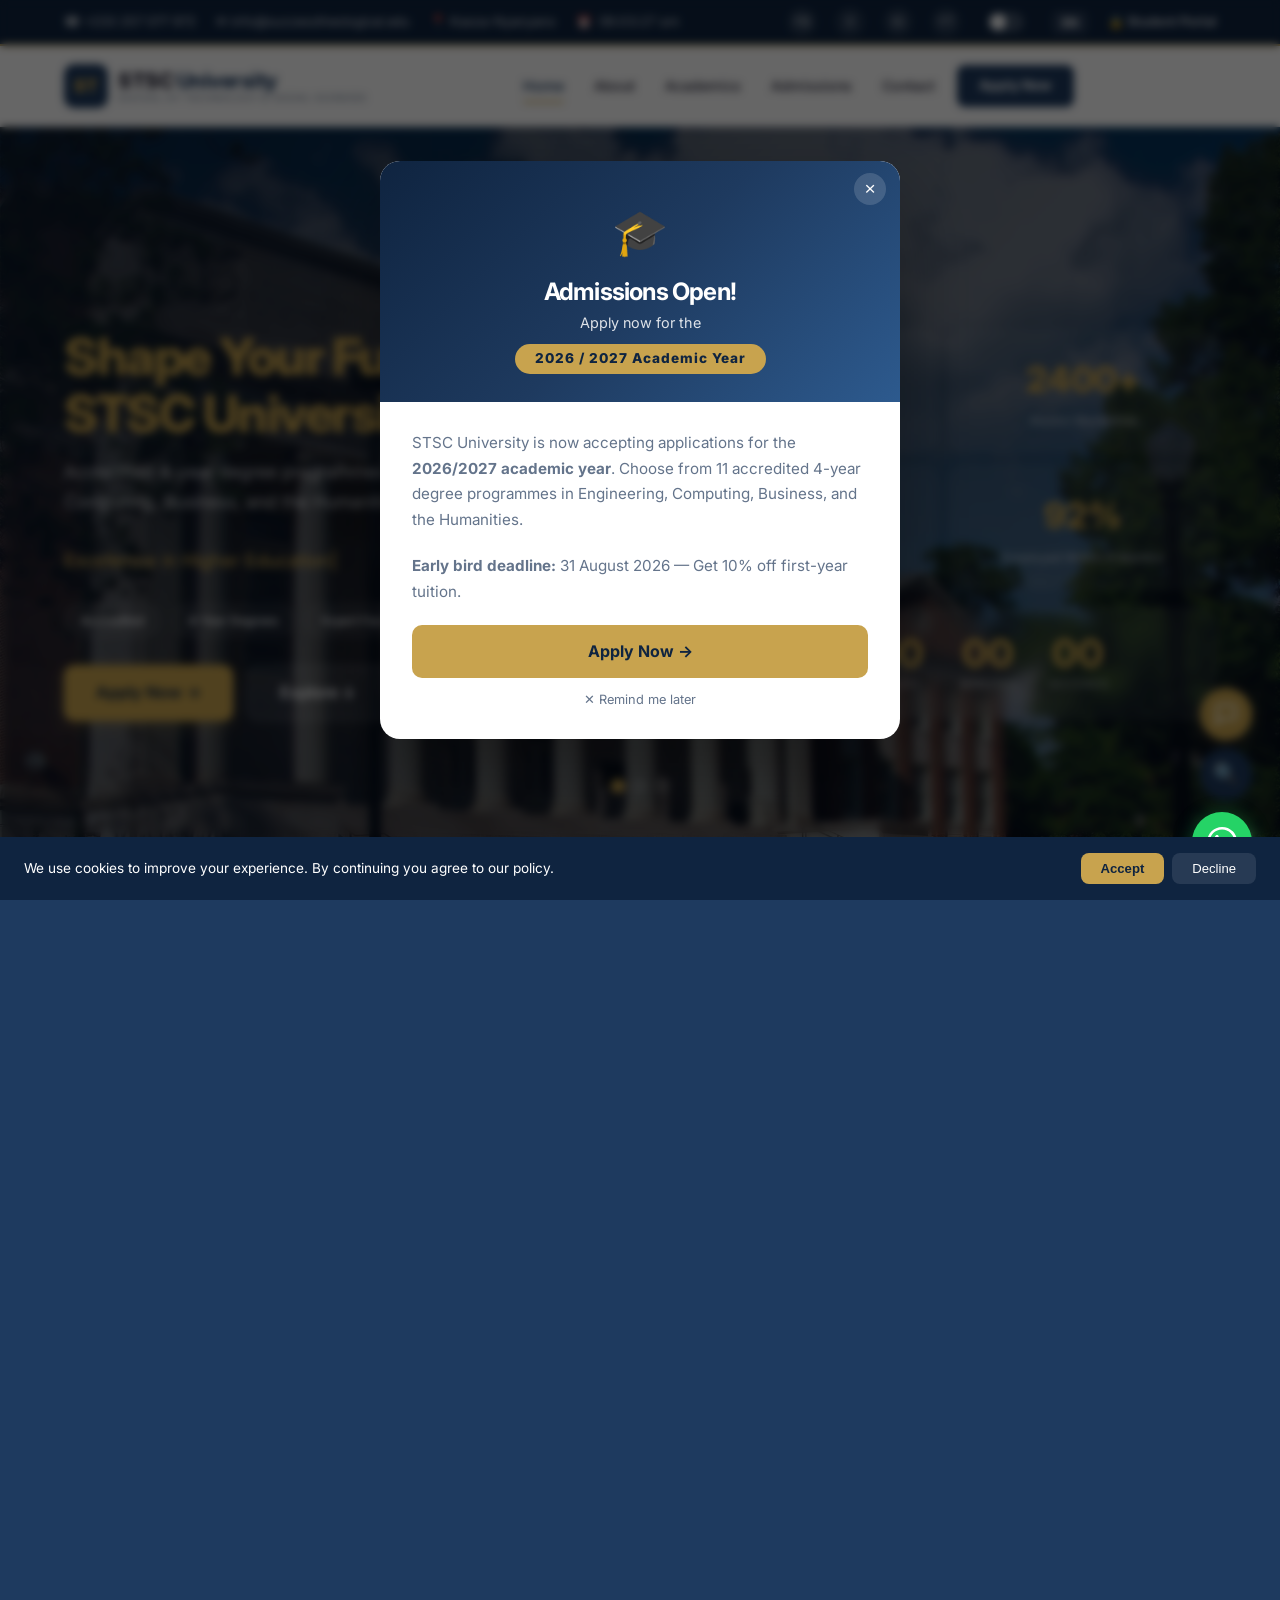
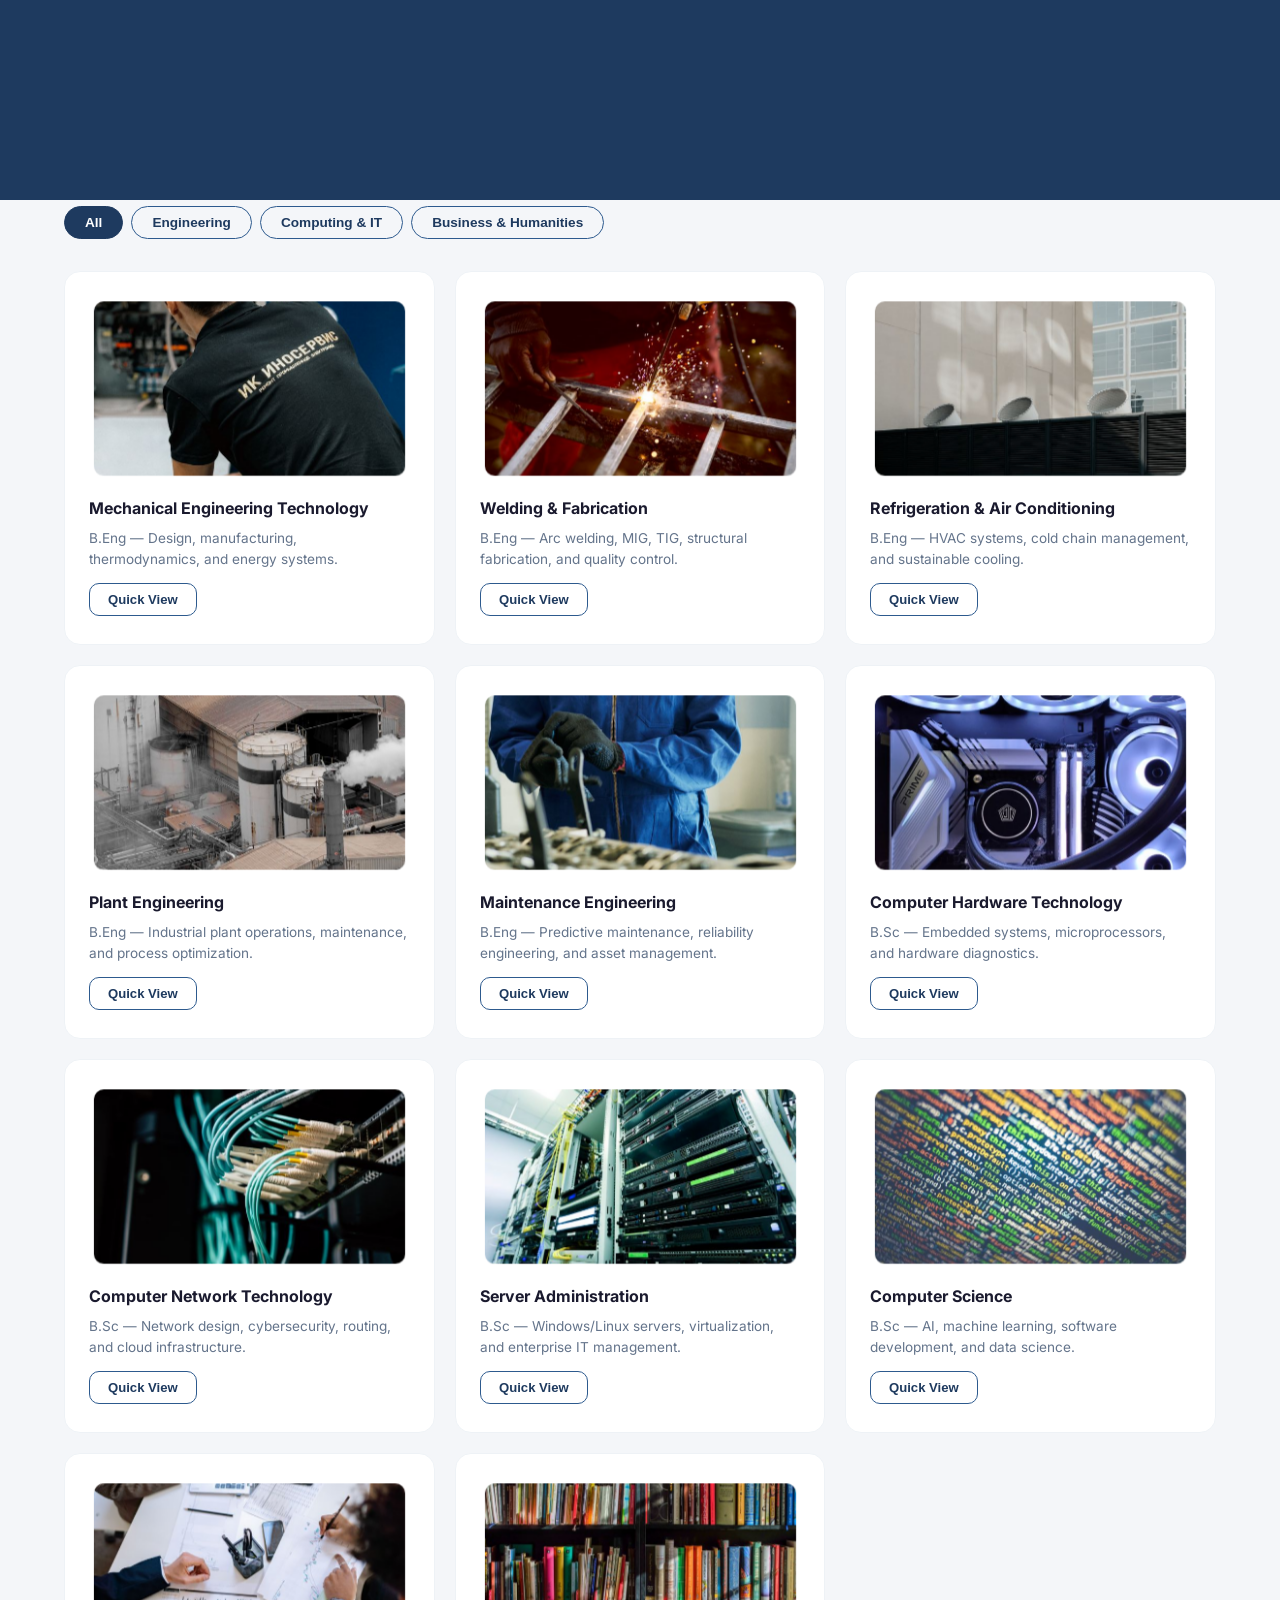
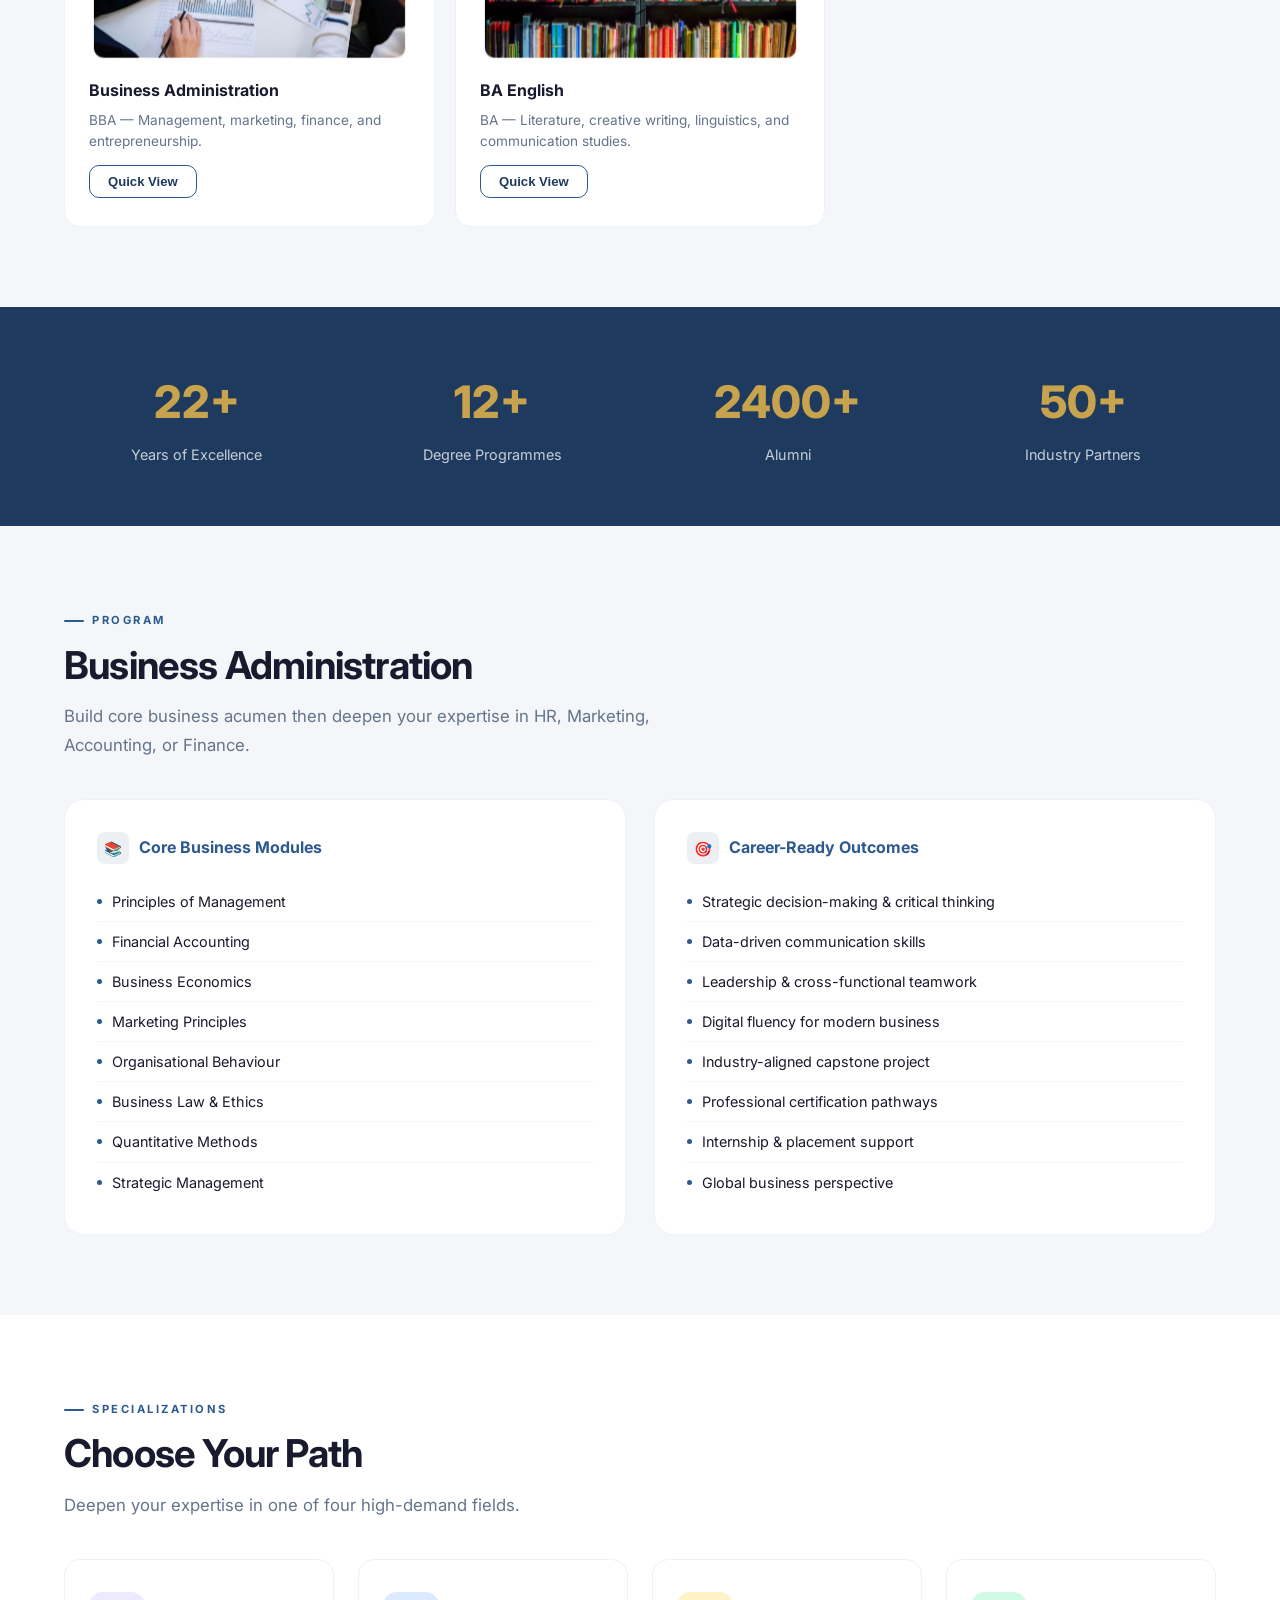
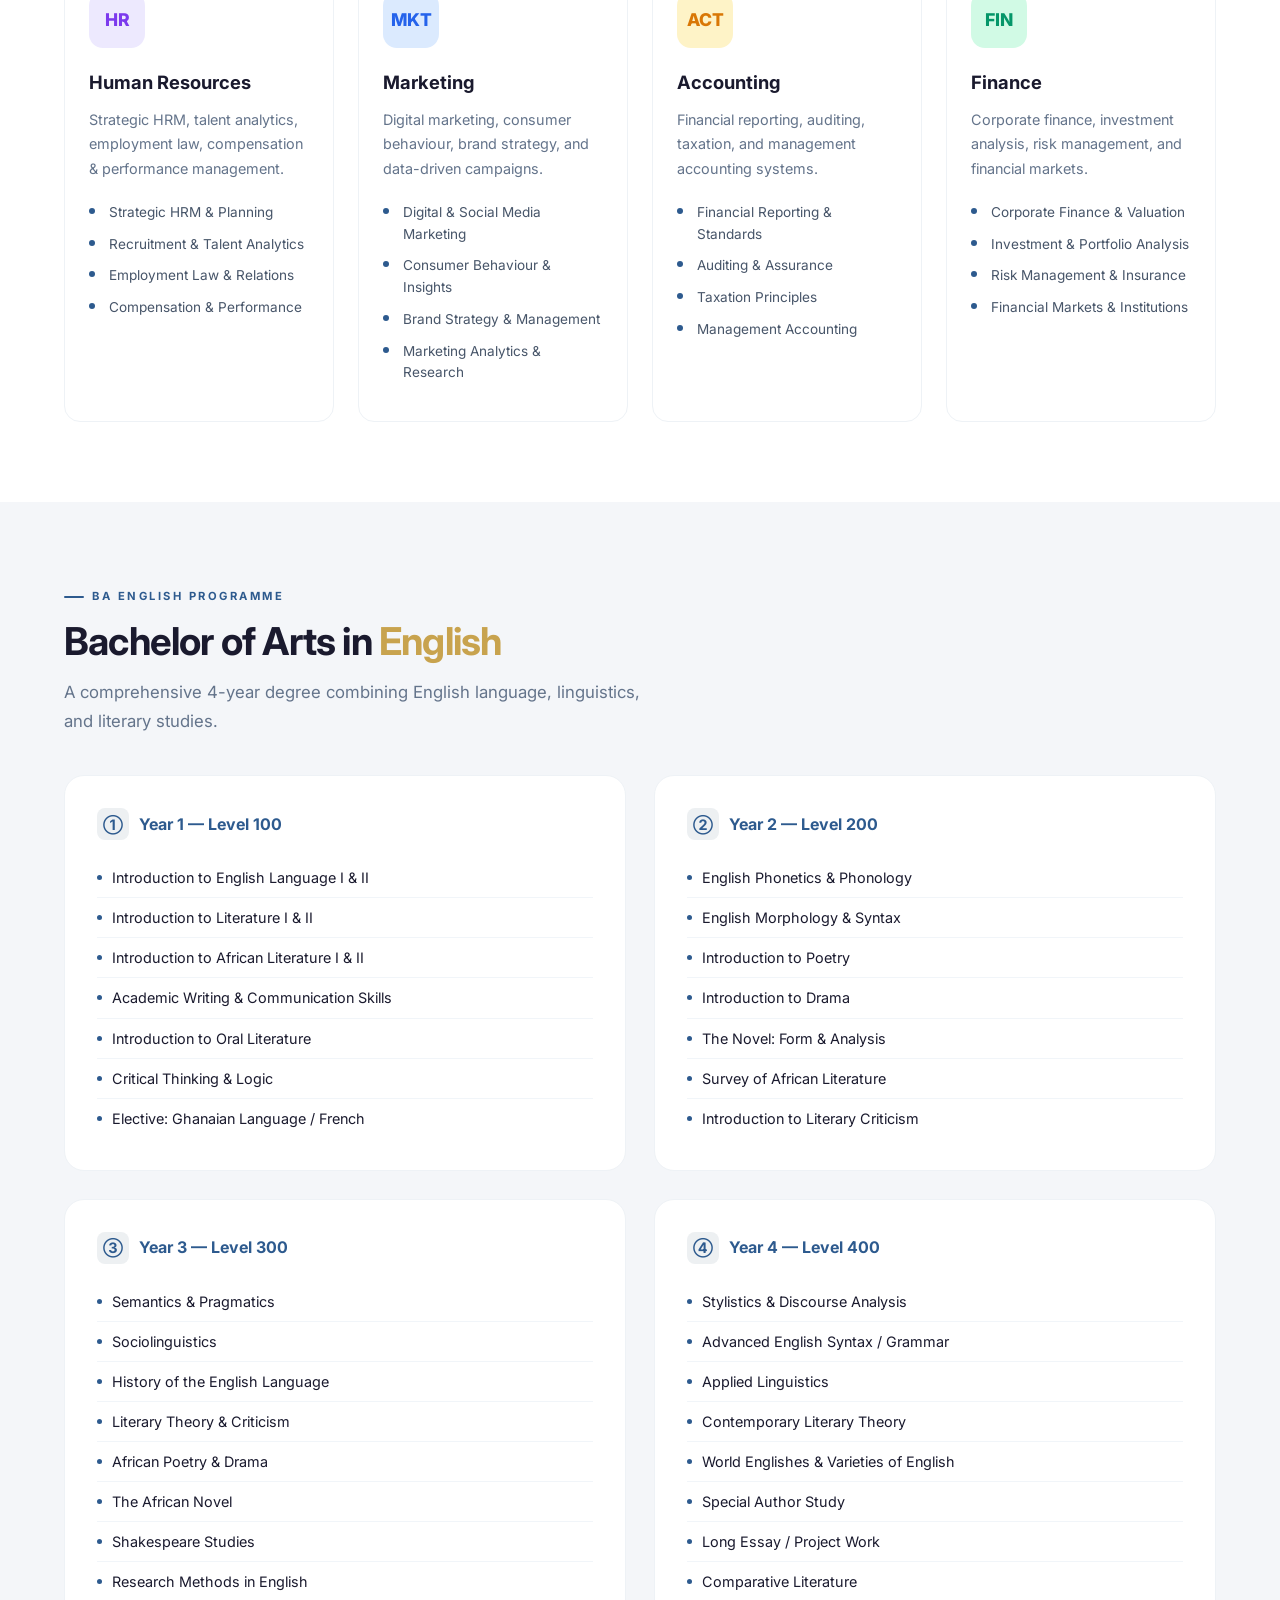
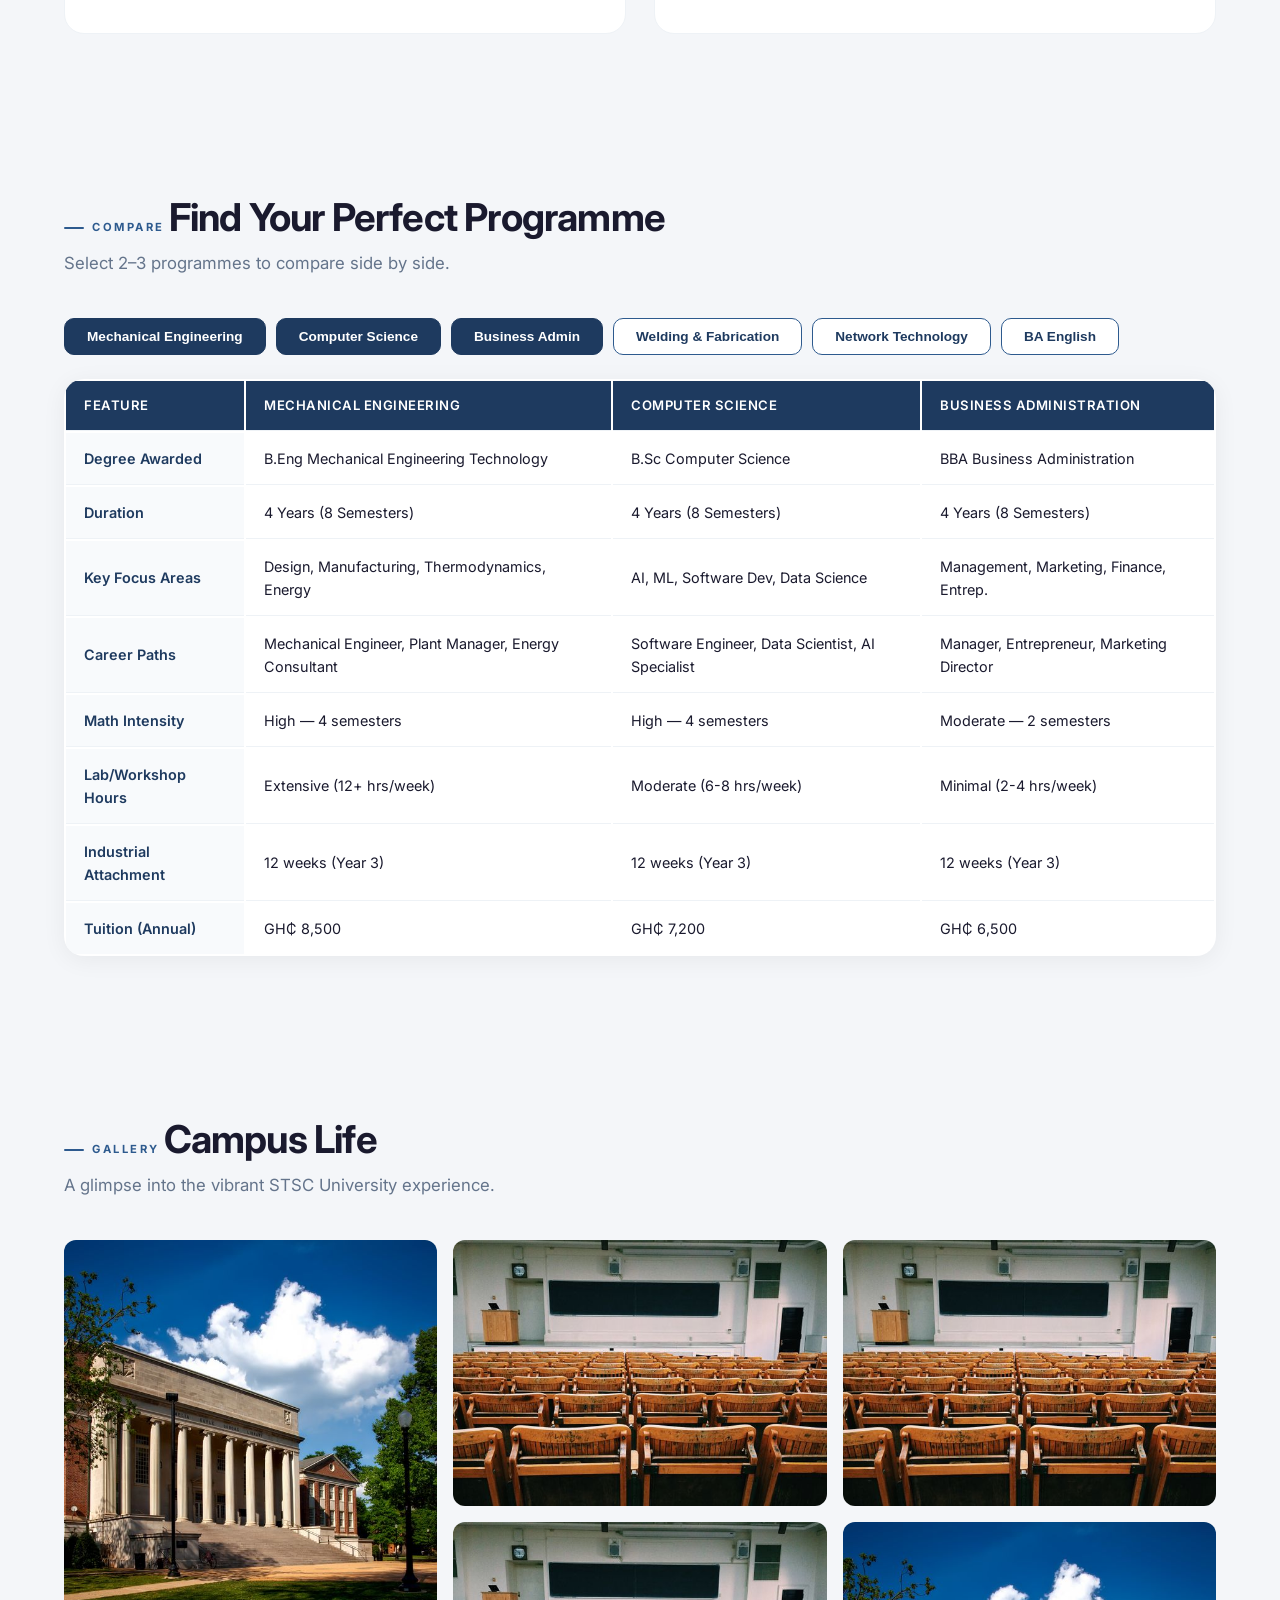
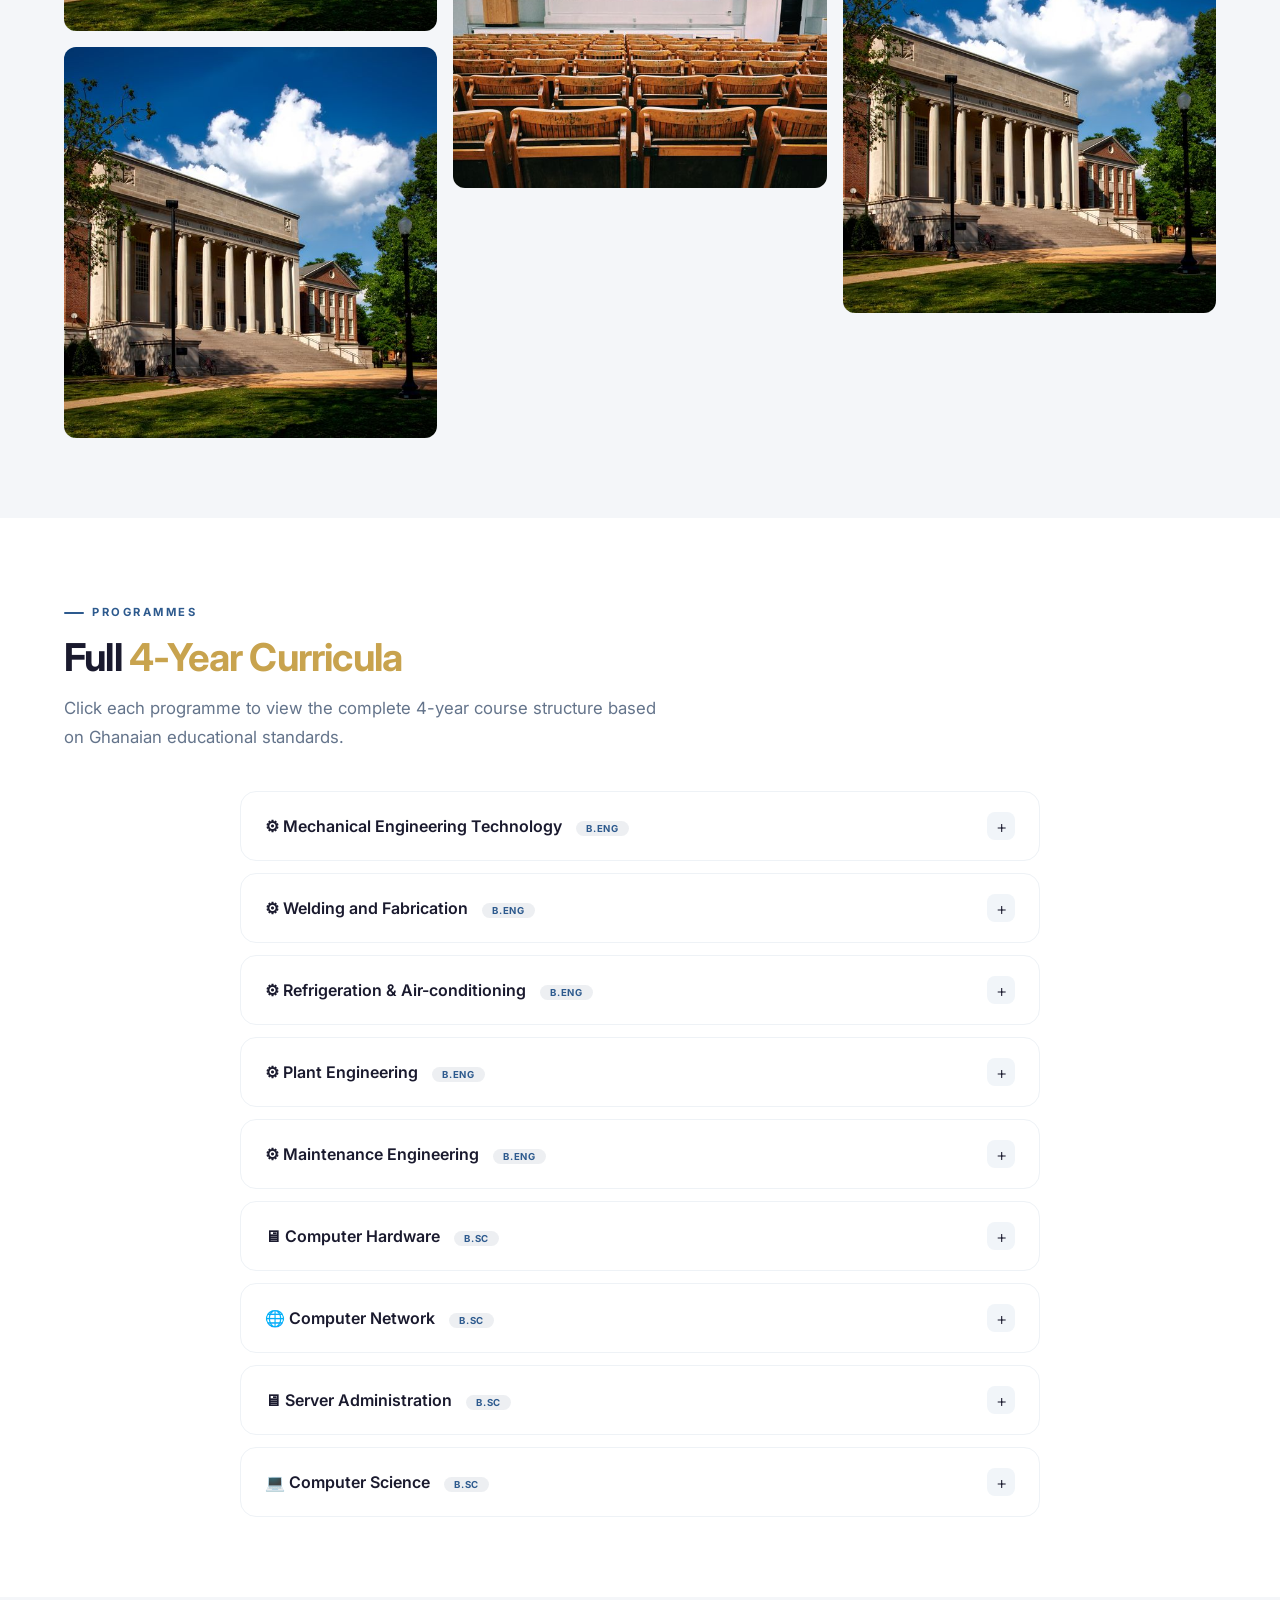
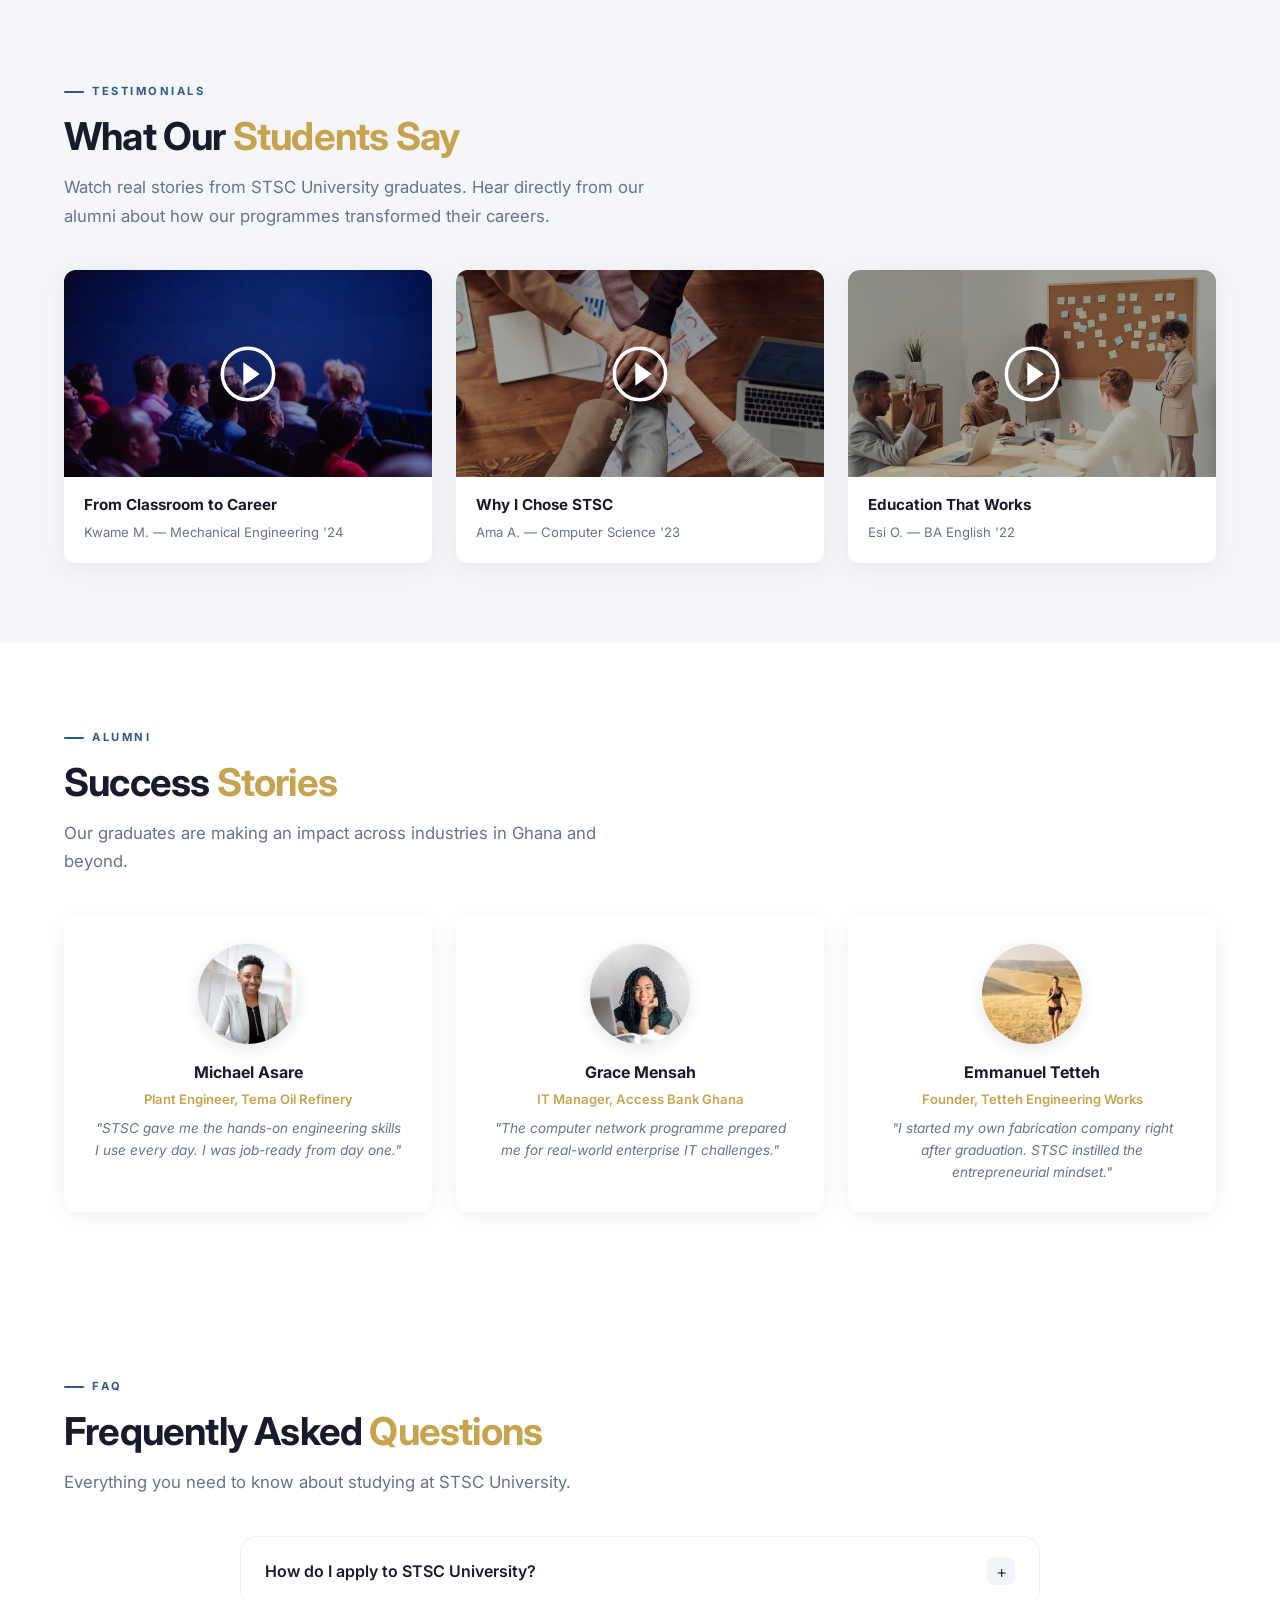
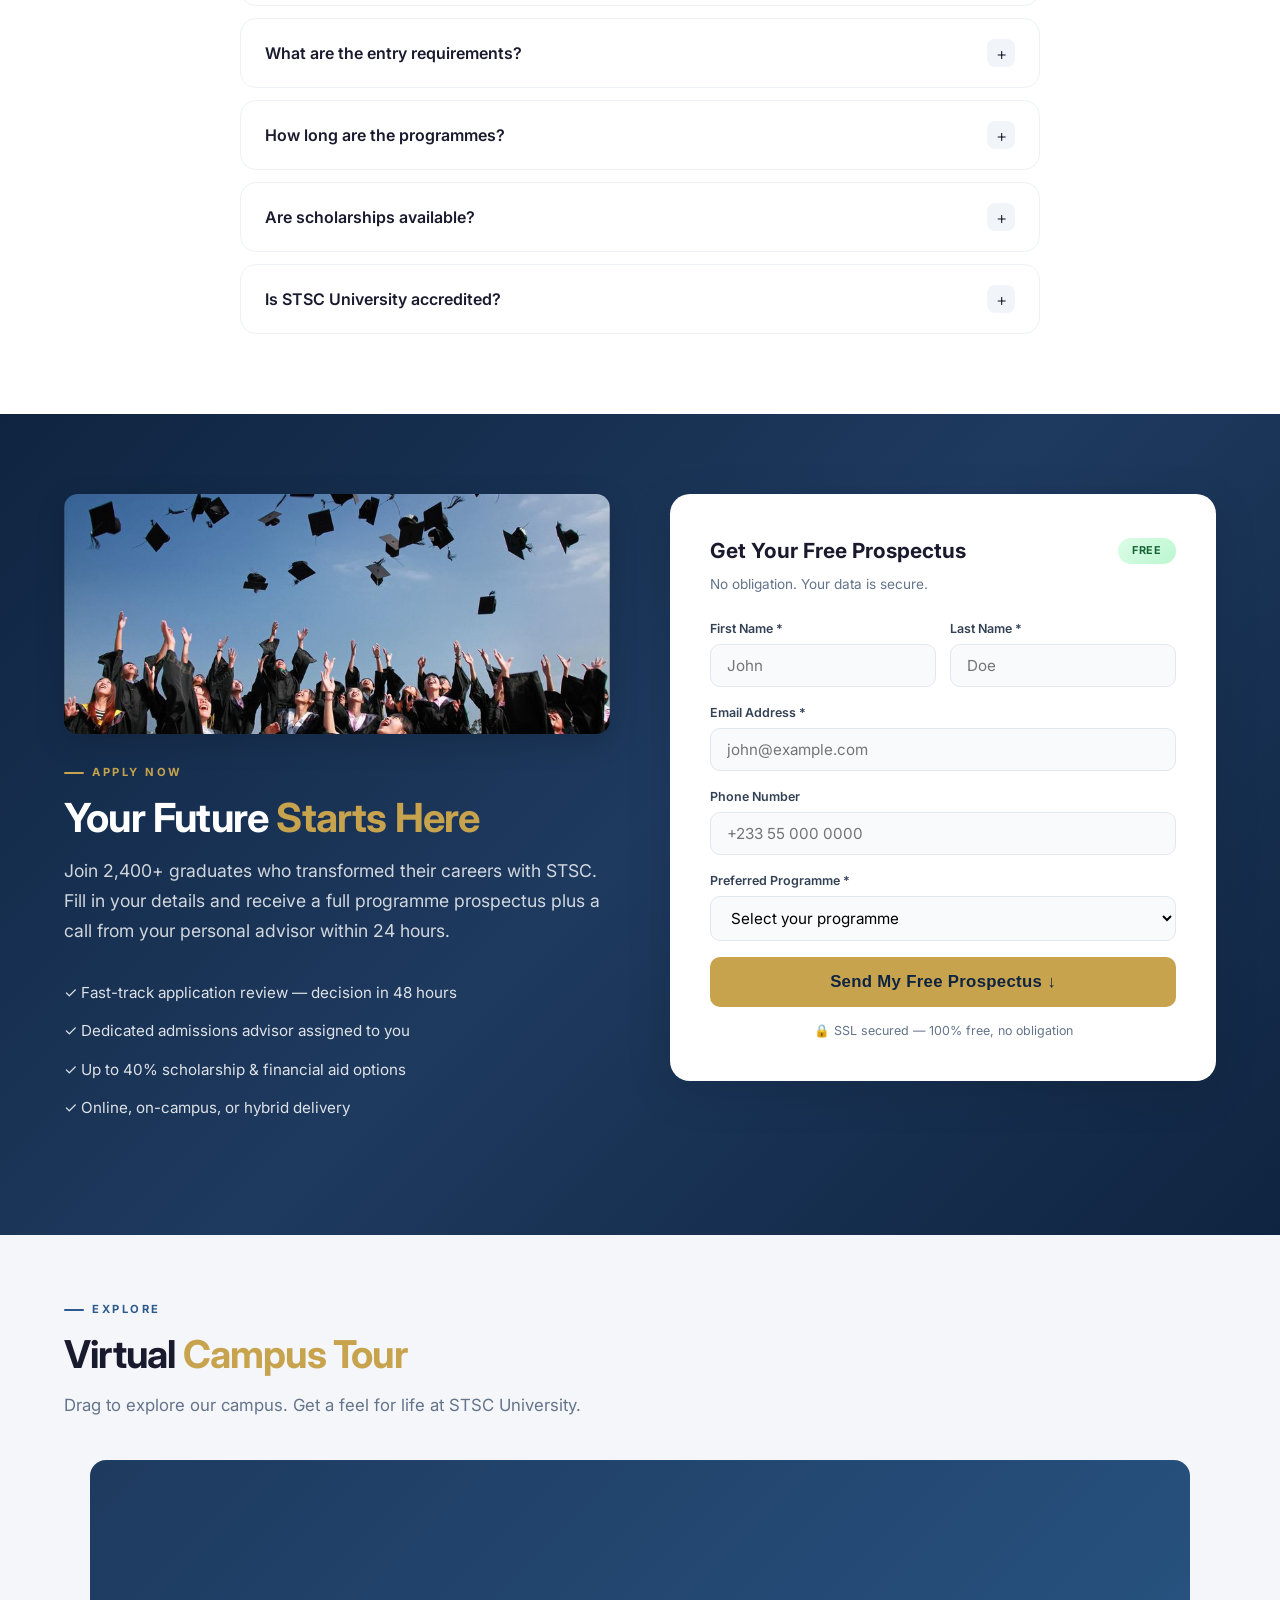
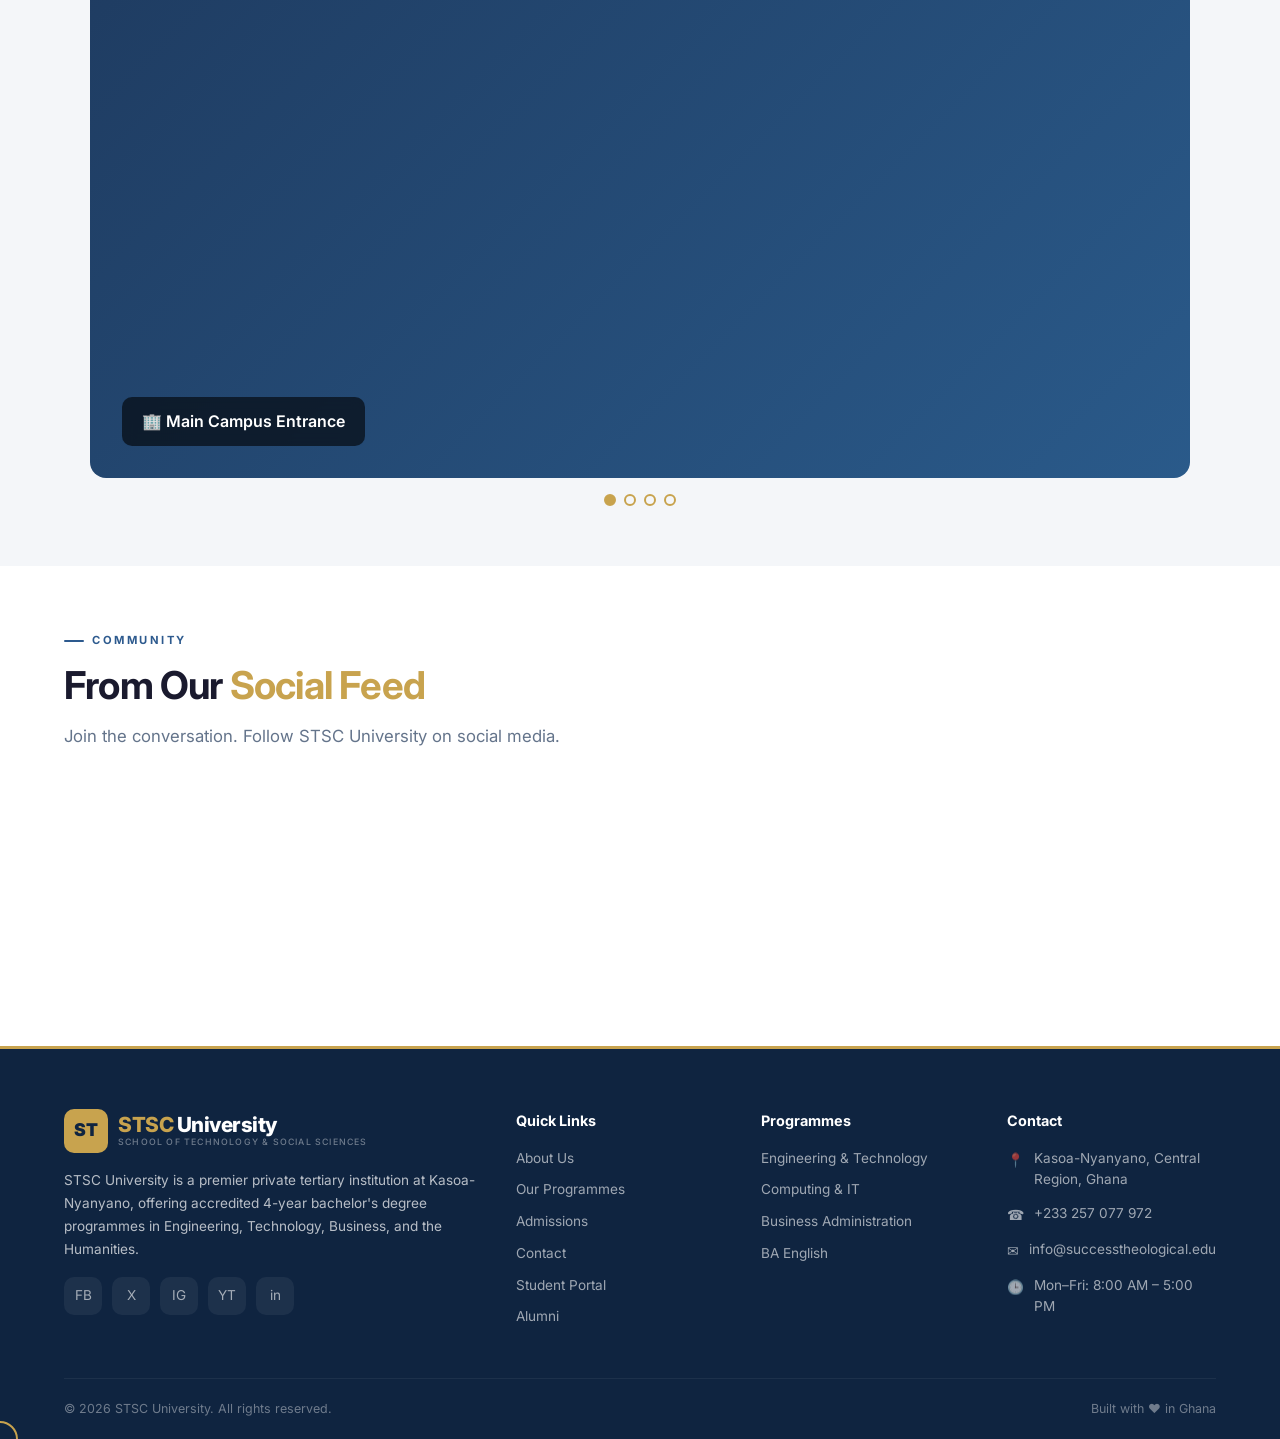
==== commit b56b8f5e: "Redesign navbar: glass blur, scroll hide, slide-in mobile menu, animated indicators" ====
--- a/index.html
+++ b/index.html
@@ -365,6 +365,7 @@
       <li><a href="contact.html" data-i18n="nav.contact">Contact</a></li>
       <li><a href="admissions.html" class="nav-cta" data-i18n="nav.apply">Apply Now</a></li>
     </ul>
+    <div class="nav-overlay" id="navOverlay"></div>
     <button class="hamburger" id="hamburger" aria-label="Menu" aria-controls="navLinks" aria-expanded="false">
       <span></span><span></span><span></span>
     </button>
--- a/assets/css/style.css
+++ b/assets/css/style.css
@@ -56,55 +56,99 @@
 /* ===== NAVIGATION ===== */
 nav {
   position: sticky; top: 0; z-index: 200;
-  background: var(--white);
+  background: rgba(255,255,255,0.85);
+  backdrop-filter: blur(12px) saturate(1.1);
+  -webkit-backdrop-filter: blur(12px) saturate(1.1);
   border-bottom: 1px solid rgba(0,0,0,0.06);
-  transition: box-shadow 0.3s;
-}
-nav.scrolled { box-shadow: var(--shadow); }
-nav .container { display: flex; align-items: center; justify-content: space-between; height: 80px; transition: height 0.3s; }
+  transition: box-shadow 0.4s var(--ease), background 0.4s var(--ease);
+}
+nav::after {
+  content: ''; position: absolute; bottom: 0; left: 0; right: 0;
+  height: 1px;
+  background: linear-gradient(90deg, transparent, var(--primary-light), var(--accent), var(--primary-light), transparent);
+  transform: scaleX(0); transition: transform 0.6s var(--ease);
+}
+nav.scrolled::after { transform: scaleX(1); }
+nav.scrolled {
+  box-shadow: 0 4px 30px rgba(0,0,0,0.06), 0 1px 8px rgba(0,0,0,0.03);
+  background: rgba(255,255,255,0.92);
+}
+nav .container { display: flex; align-items: center; justify-content: space-between; height: 80px; transition: height 0.4s var(--ease); }
 nav.scrolled .container { height: 64px; }
-.logo { display: flex; align-items: center; gap: 10px; flex-shrink: 0; }
-.logo-img { width: 44px; height: 44px; background: var(--primary); border-radius: 10px; display: flex; align-items: center; justify-content: center; color: var(--accent); font-weight: 900; font-size: 1.1rem; }
-.logo-text { font-weight: 800; font-size: 1.3rem; letter-spacing: -0.5px; line-height: 1.1; }
+.logo { display: flex; align-items: center; gap: 10px; flex-shrink: 0; transition: transform 0.4s var(--ease); }
+nav.scrolled .logo { transform: scale(0.92); }
+.logo-img {
+  width: 44px; height: 44px; background: var(--primary); border-radius: 10px;
+  display: flex; align-items: center; justify-content: center;
+  color: var(--accent); font-weight: 900; font-size: 1.1rem;
+  transition: border-radius 0.4s var(--ease), width 0.4s var(--ease), height 0.4s var(--ease);
+}
+nav.scrolled .logo-img { width: 38px; height: 38px; border-radius: 8px; }
+.logo-text { font-weight: 800; font-size: 1.3rem; letter-spacing: -0.5px; line-height: 1.1; transition: font-size 0.4s var(--ease); }
+nav.scrolled .logo-text { font-size: 1.15rem; }
 .logo-text span { color: var(--primary); }
-.logo-text small { display: block; font-size: 0.55rem; font-weight: 500; color: var(--text-light); letter-spacing: 1.2px; text-transform: uppercase; }
-
-.nav-links { display: flex; align-items: center; gap: 6px; }
+.logo-text small { display: block; font-size: 0.55rem; font-weight: 500; color: var(--text-light); letter-spacing: 1.2px; text-transform: uppercase; transition: font-size 0.4s var(--ease); }
+nav.scrolled .logo-text small { font-size: 0.48rem; }
+
+.nav-links { display: flex; align-items: center; gap: 2px; }
 .nav-links > li { list-style: none; position: relative; }
 .nav-links > li > a {
   display: flex; align-items: center; gap: 4px;
-  padding: 8px 16px; font-size: 0.88rem; font-weight: 500; color: var(--text);
-  border-radius: 8px; transition: background 0.2s, color 0.2s;
-}
-.nav-links > li > a:hover, .nav-links > li > a.active { background: rgba(30,58,95,0.06); color: var(--primary); }
+  padding: 8px 14px; font-size: 0.88rem; font-weight: 500; color: var(--text);
+  border-radius: 8px; transition: color 0.25s, background 0.25s;
+  position: relative;
+}
+.nav-links > li > a::before {
+  content: ''; position: absolute; bottom: 2px; left: 14px; right: 14px; height: 2px;
+  background: var(--primary); border-radius: 2px;
+  transform: scaleX(0); transform-origin: center;
+  transition: transform 0.35s var(--ease);
+}
+.nav-links > li > a:hover { background: rgba(30,58,95,0.04); color: var(--primary); }
+.nav-links > li > a:hover::before { transform: scaleX(1); }
+.nav-links > li > a.active { color: var(--primary); font-weight: 600; }
+.nav-links > li > a.active::before { transform: scaleX(1); background: var(--accent); }
 .nav-links .nav-cta {
   background: var(--primary); color: var(--white) !important; padding: 10px 22px;
   border-radius: 8px; font-weight: 700; font-size: 0.85rem;
-  transition: transform 0.2s, box-shadow 0.2s;
-}
-.nav-links .nav-cta:hover { background: var(--primary-dark); transform: translateY(-1px); box-shadow: 0 4px 16px rgba(30,58,95,0.3); }
+  transition: transform 0.25s var(--ease), box-shadow 0.25s var(--ease), background 0.25s;
+  margin-left: 6px; position: relative; overflow: hidden;
+}
+.nav-links .nav-cta::before { display: none; }
+.nav-links .nav-cta::after {
+  content: ''; position: absolute; inset: 0;
+  background: linear-gradient(90deg, transparent, rgba(255,255,255,0.15), transparent);
+  transform: translateX(-100%); transition: transform 0.6s;
+}
+.nav-links .nav-cta:hover { background: var(--primary-dark); transform: translateY(-2px); box-shadow: 0 6px 20px rgba(30,58,95,0.3); }
+.nav-links .nav-cta:hover::after { transform: translateX(100%); }
+.nav-links .nav-cta:active { transform: translateY(0); }
 
 /* Dropdown */
 .nav-links .dropdown-menu {
   position: absolute; top: 100%; left: 0; min-width: 240px;
-  background: var(--white); border-radius: 12px; box-shadow: var(--shadow-lg);
-  padding: 8px; opacity: 0; visibility: hidden; transform: translateY(8px);
-  transition: opacity 0.25s var(--ease), transform 0.25s var(--ease), visibility 0.25s;
-  z-index: 300; border: 1px solid rgba(0,0,0,0.05);
-}
-.nav-links > li:hover .dropdown-menu { opacity: 1; visibility: visible; transform: translateY(4px); }
+  background: rgba(255,255,255,0.98);
+  backdrop-filter: blur(16px) saturate(1.1);
+  -webkit-backdrop-filter: blur(16px) saturate(1.1);
+  border-radius: 14px; box-shadow: 0 16px 48px rgba(0,0,0,0.12), 0 4px 12px rgba(0,0,0,0.04);
+  padding: 6px; opacity: 0; visibility: hidden; transform: translateY(10px) scale(0.96);
+  transition: opacity 0.3s var(--ease), transform 0.3s var(--ease), visibility 0.3s;
+  z-index: 300; border: 1px solid rgba(0,0,0,0.06);
+}
+.nav-links > li:hover .dropdown-menu { opacity: 1; visibility: visible; transform: translateY(4px) scale(1); }
 .nav-links .dropdown-menu a {
   display: block; padding: 10px 14px; font-size: 0.85rem; font-weight: 500;
-  color: var(--text); border-radius: 8px; transition: background 0.2s, color 0.2s;
-  border-bottom: 1px solid #f1f5f9;
-}
-.nav-links .dropdown-menu a:last-child { border: none; }
-.nav-links .dropdown-menu a:hover { background: rgba(30,58,95,0.05); color: var(--primary); }
-.dropdown-arrow { font-size: 0.6rem; transition: transform 0.2s; }
+  color: var(--text); border-radius: 10px; transition: all 0.2s;
+}
+.nav-links .dropdown-menu a:hover { background: rgba(30,58,95,0.06); color: var(--primary); transform: translateX(4px); }
+.dropdown-arrow { font-size: 0.55rem; transition: transform 0.3s var(--ease); display: inline-block; }
 .nav-links > li:hover .dropdown-arrow { transform: rotate(180deg); }
 
-.hamburger { display: none; flex-direction: column; gap: 5px; cursor: pointer; background: none; border: none; padding: 4px; }
-.hamburger span { display: block; width: 26px; height: 2.5px; background: var(--text); border-radius: 3px; transition: 0.3s var(--ease); }
+/* Nav hide on scroll down */
+nav.nav-hidden { transform: translateY(-100%); }
+
+.hamburger { display: none; flex-direction: column; gap: 5px; cursor: pointer; background: none; border: none; padding: 4px; z-index: 5; }
+.hamburger span { display: block; width: 26px; height: 2.5px; background: var(--text); border-radius: 3px; transition: 0.35s var(--ease); transform-origin: center; }
 .hamburger.active span:nth-child(1) { transform: translateY(7.5px) rotate(45deg); }
 .hamburger.active span:nth-child(2) { opacity: 0; transform: scaleX(0); }
 .hamburger.active span:nth-child(3) { transform: translateY(-7.5px) rotate(-45deg); }
@@ -773,7 +817,11 @@
 .word-reveal span.visible { opacity: 1; transform: translateY(0) rotateX(0deg); }
 
 /* ===== DARK MODE REFINEMENTS ===== */
-[data-theme="dark"] img { filter: brightness(0.9); }
+[data-theme="dark"] nav { background: rgba(15,36,64,0.88); backdrop-filter: blur(12px) saturate(1.1); }
+[data-theme="dark"] nav.scrolled { background: rgba(15,36,64,0.95); }
+[data-theme="dark"] .nav-links .dropdown-menu { background: rgba(20,45,75,0.96); backdrop-filter: blur(16px); border-color: rgba(255,255,255,0.06); }
+[data-theme="dark"] .nav-links > li > a::before { background: var(--accent); }
+[data-theme="dark"] img { filter: brightness(0.85); }
 [data-theme="dark"] .founder-img { filter: brightness(0.85); }
 [data-theme="dark"] .prog-card-img { filter: brightness(0.85); }
 [data-theme="dark"] ::-webkit-scrollbar { width: 8px; }
@@ -972,13 +1020,26 @@
   .top-bar { display: none; }
   nav .container { height: 64px; }
   .nav-links {
-    display: none; flex-direction: column; position: absolute; top: 64px;
-    left: 0; right: 0; background: var(--white);
-    padding: 16px; gap: 4px;
-    border-bottom: 1px solid #e2e8f0; box-shadow: var(--shadow-lg);
+    display: flex; flex-direction: column; position: fixed; top: 0; right: 0;
+    width: 280px; height: 100vh; height: 100dvh;
+    background: var(--white);
+    padding: 80px 20px 24px; gap: 2px;
+    box-shadow: -8px 0 40px rgba(0,0,0,0.1);
     z-index: 200;
+    transform: translateX(100%);
+    transition: transform 0.4s var(--ease);
+    overflow-y: auto;
   }
-  .nav-links.open { display: flex; }
+  .nav-links.open { transform: translateX(0); }
+  .nav-overlay {
+    position: fixed; inset: 0; z-index: 199;
+    background: rgba(0,0,0,0.4);
+    backdrop-filter: blur(4px);
+    -webkit-backdrop-filter: blur(4px);
+    opacity: 0; visibility: hidden;
+    transition: opacity 0.4s var(--ease), visibility 0.4s;
+  }
+  .nav-overlay.open { opacity: 1; visibility: visible; }
   .nav-links > li > a { padding: 12px 14px; }
   .nav-links .dropdown-menu { position: static; box-shadow: none; opacity: 1; visibility: visible; transform: none; padding: 0 0 0 14px; margin-top: 4px; display: none; border: none; }
   .nav-links .dropdown-menu.open { display: block; }
@@ -1036,4 +1097,15 @@
   #chatbotBtn { bottom: 152px; right: 16px; width: 48px; height: 48px; }
   #chatbotPanel { right: 10px; width: calc(100vw - 20px); max-width: 340px; bottom: 208px; }
   #cookieBanner { flex-direction: column; text-align: center; padding: 14px 16px; }
-}
+  /* Mobile image fixes */
+  .founder-img, .founder-wrap .founder-img { height: 260px; }
+  .founder-wrap .founder-img, .founder-wrap:hover .founder-img { transform: none; }
+  .prog-card-img { height: 160px; }
+  .admissions-hero-img { height: 180px; }
+  .modal-img { height: 180px; }
+  .hero-slide { background-position: 30% center; }
+  .masonry-item img { min-height: 120px; object-fit: cover; }
+  .founder-wrap > div[style*="position:absolute;bottom:20px;left:20px"] { padding: 10px 16px !important; max-width: calc(100% - 16px) !important; }
+  .founder-wrap > div[style*="position:absolute;bottom:20px;left:20px"] > div[style*="font-size:2.8rem"] { font-size: 2rem !important; }
+  .founder-wrap > div[style*="position:absolute;bottom:20px;left:20px"] > div[style*="font-size:0.85rem"] { font-size: 0.75rem !important; }
+}
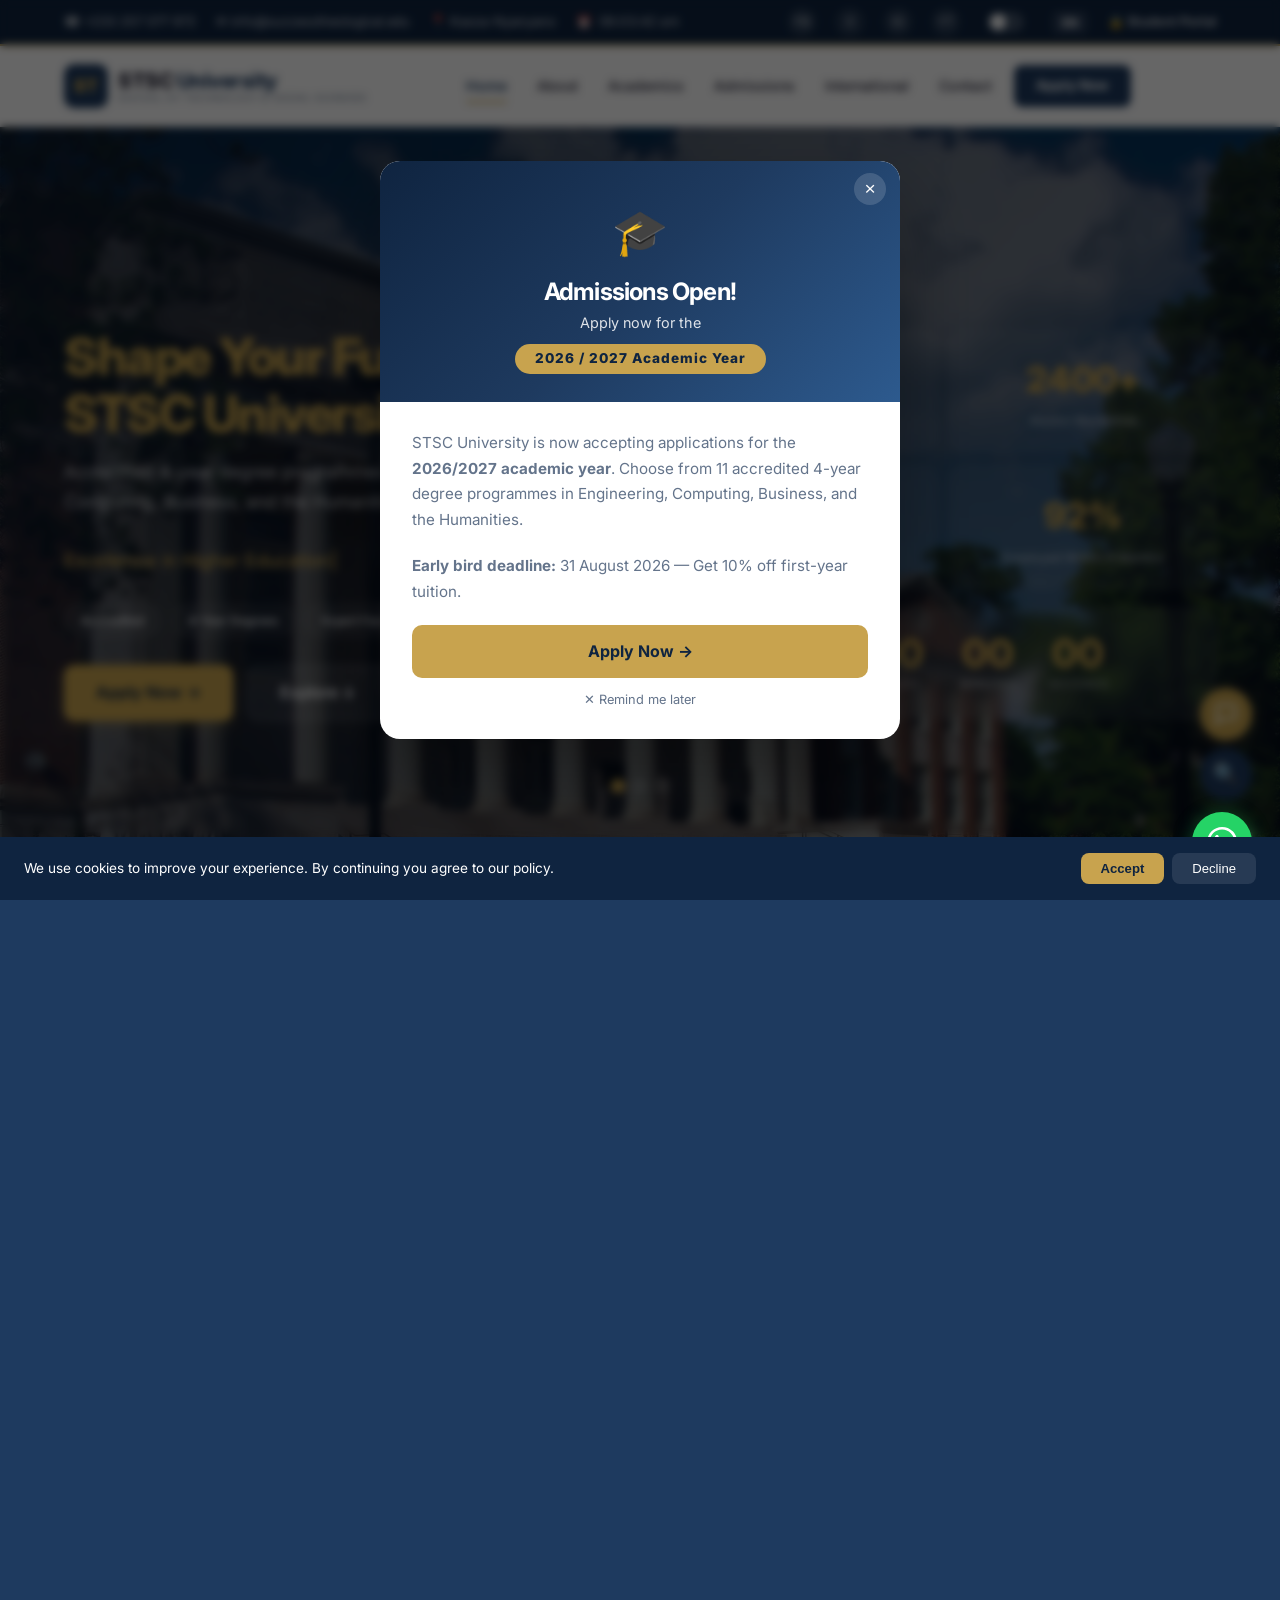
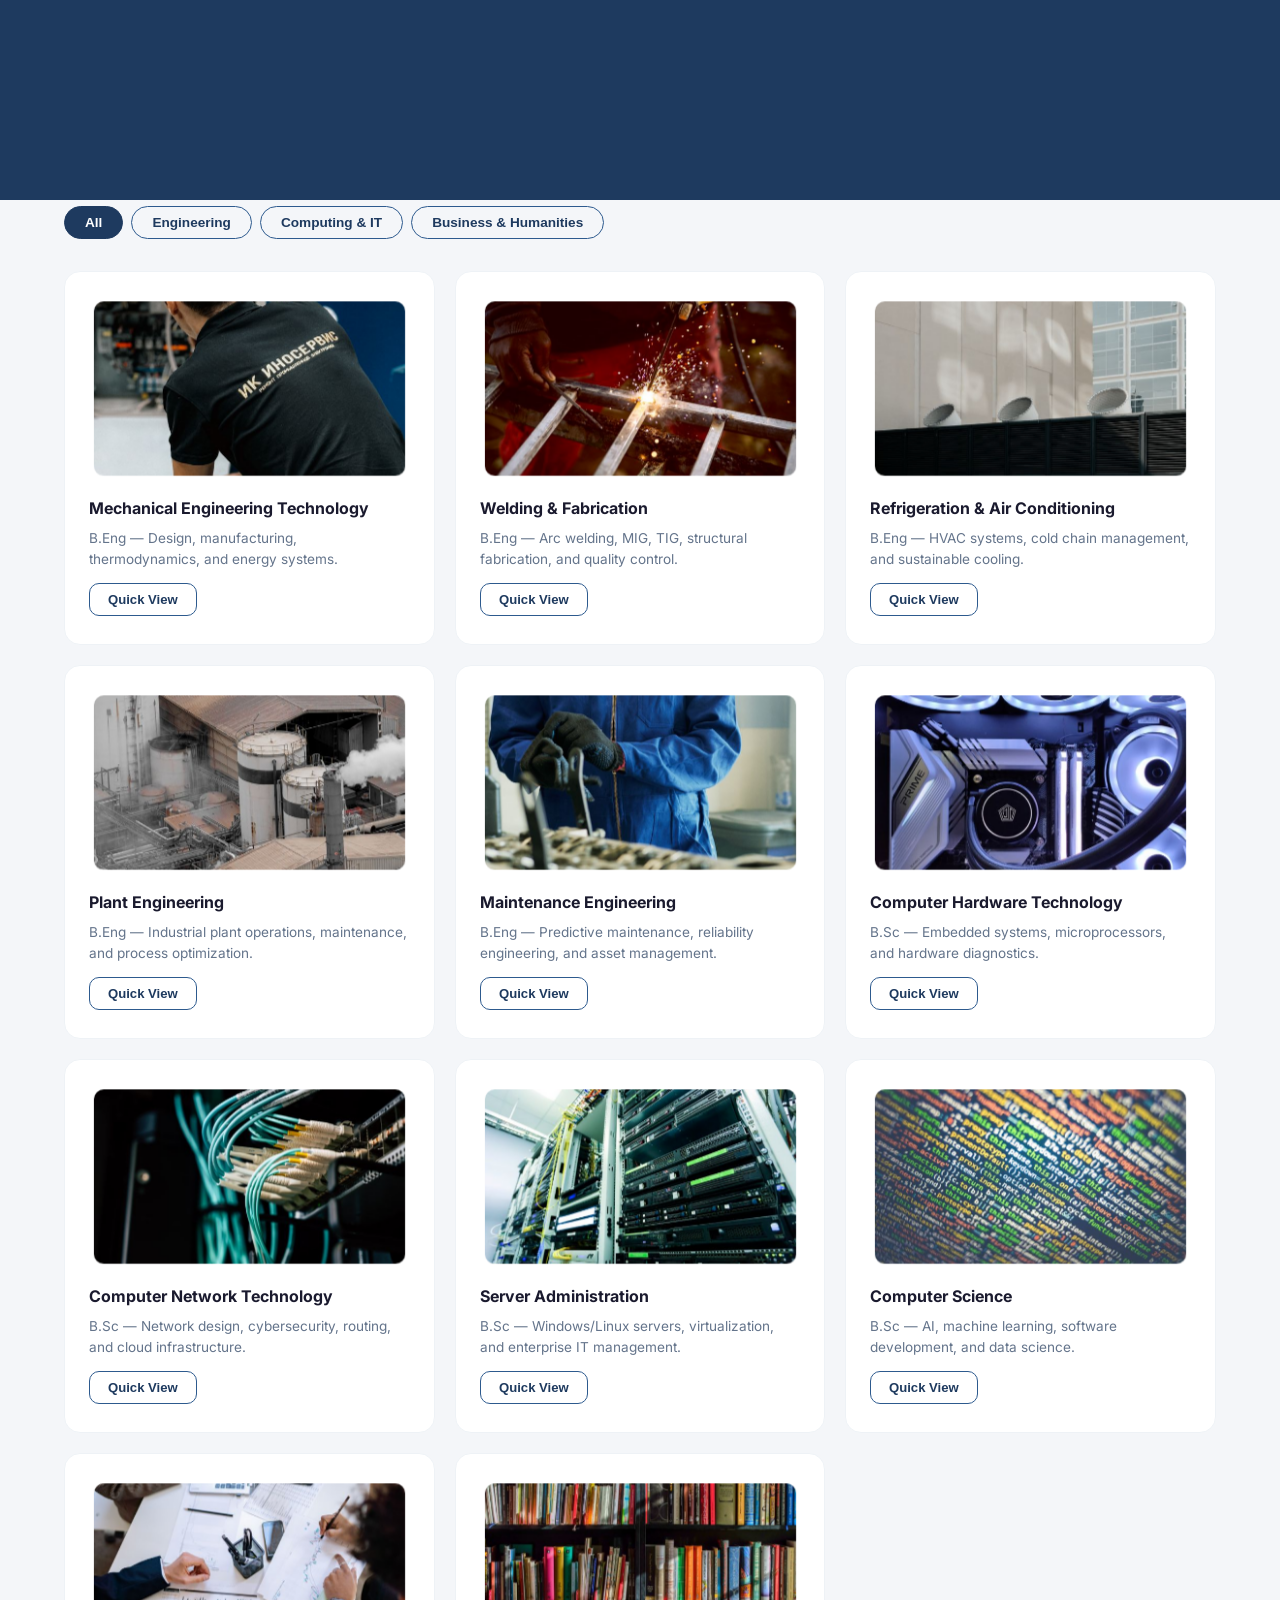
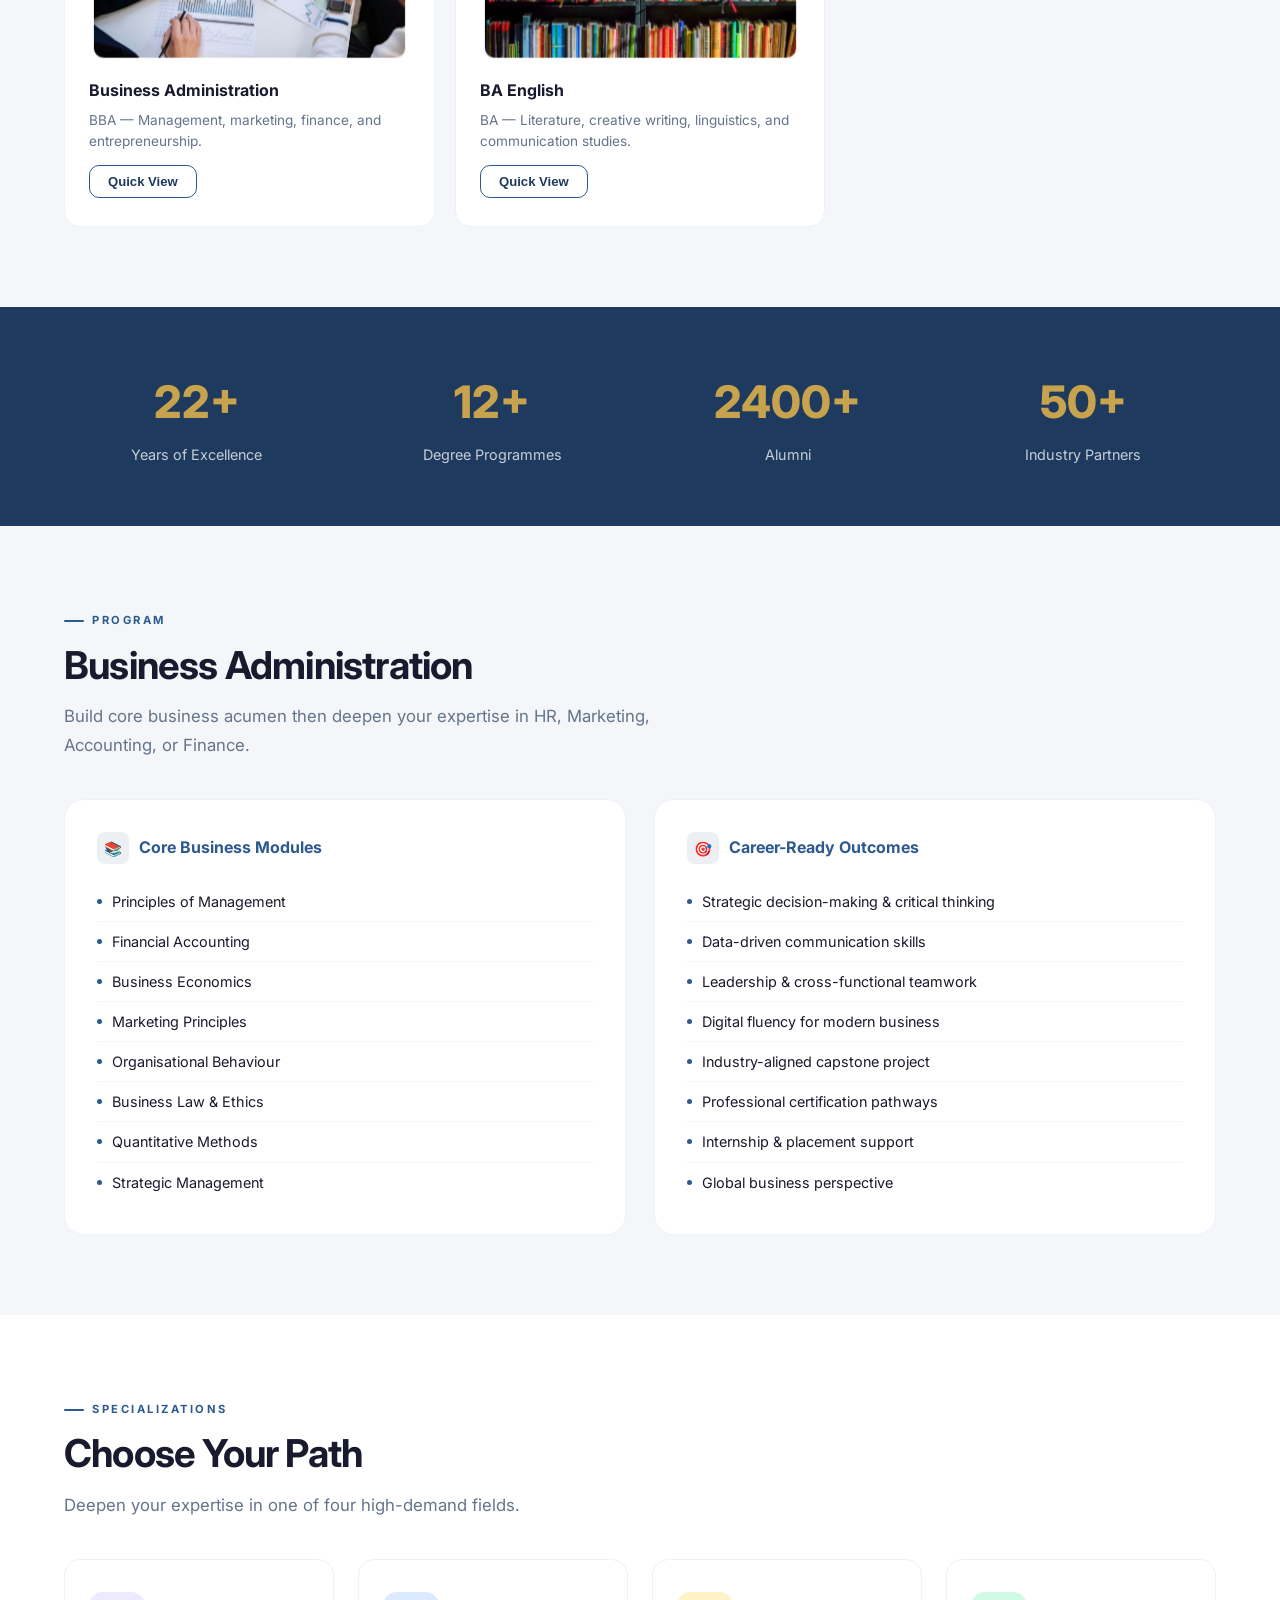
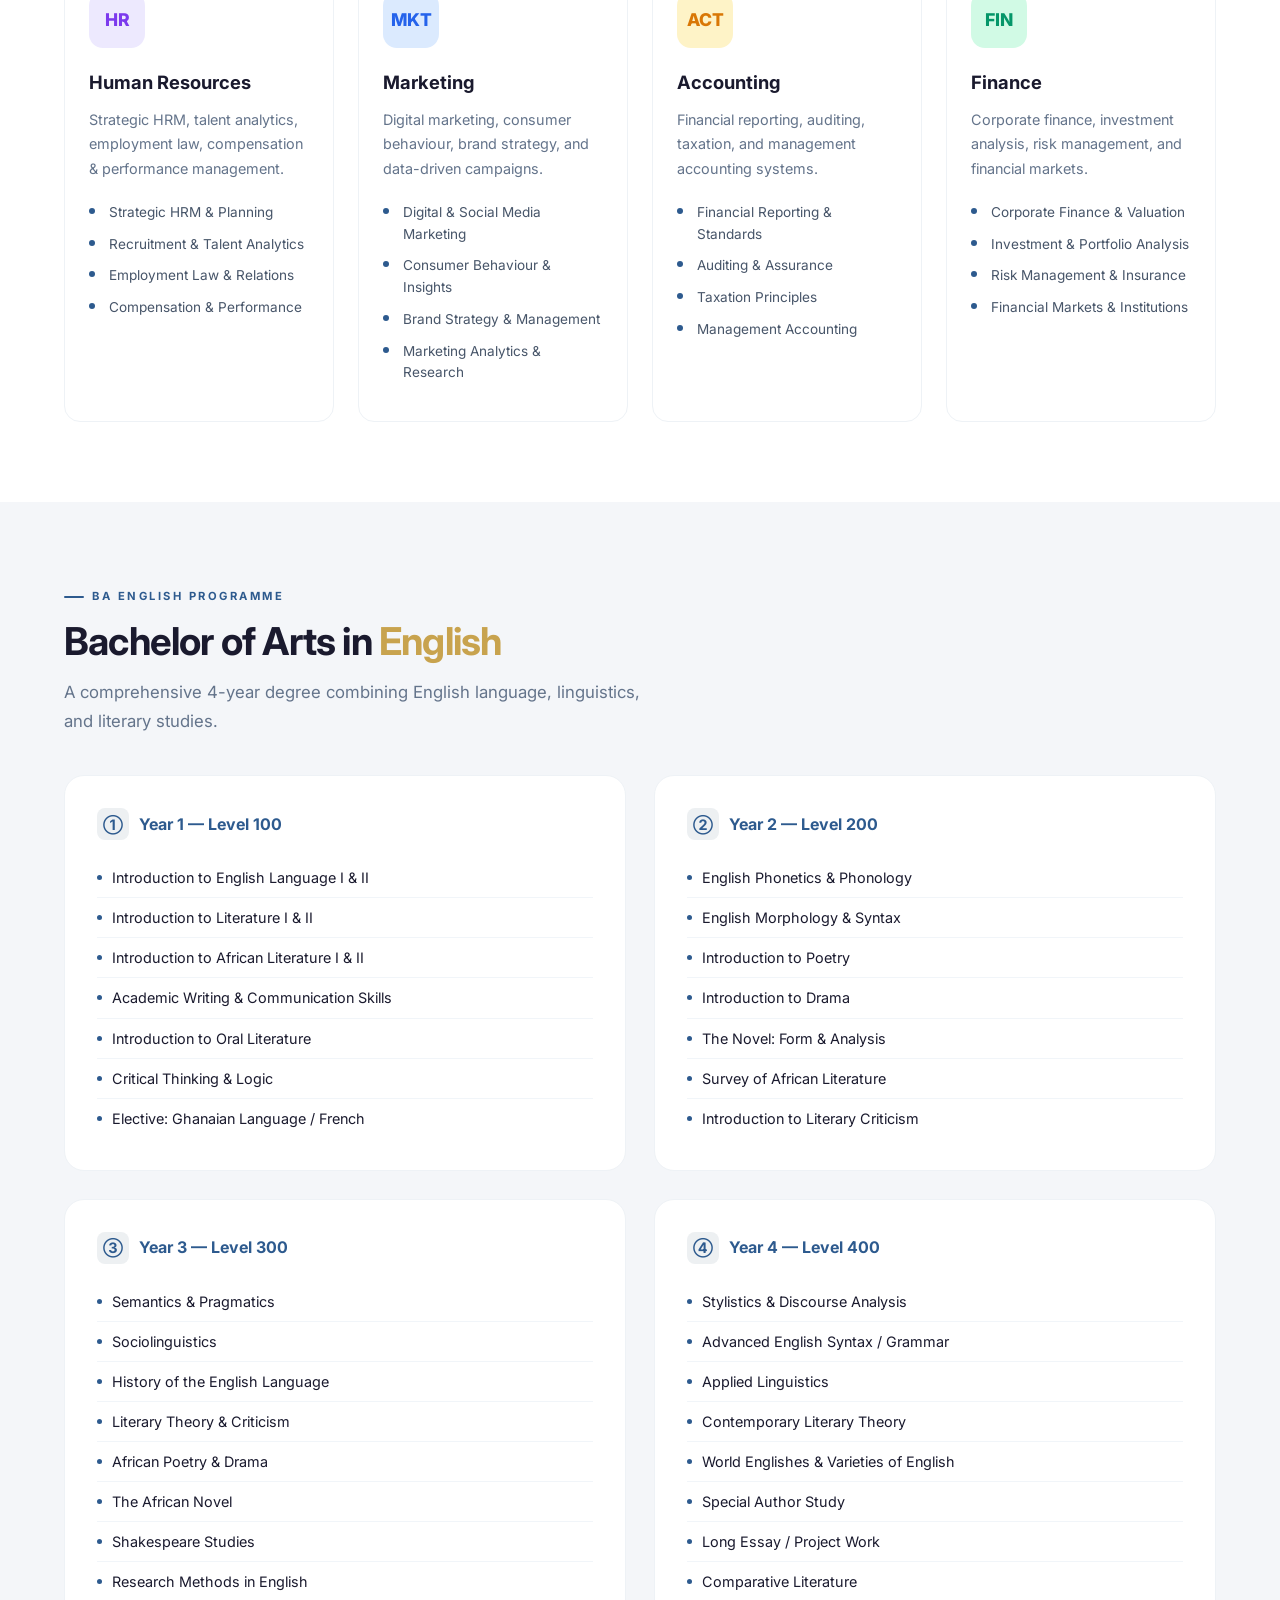
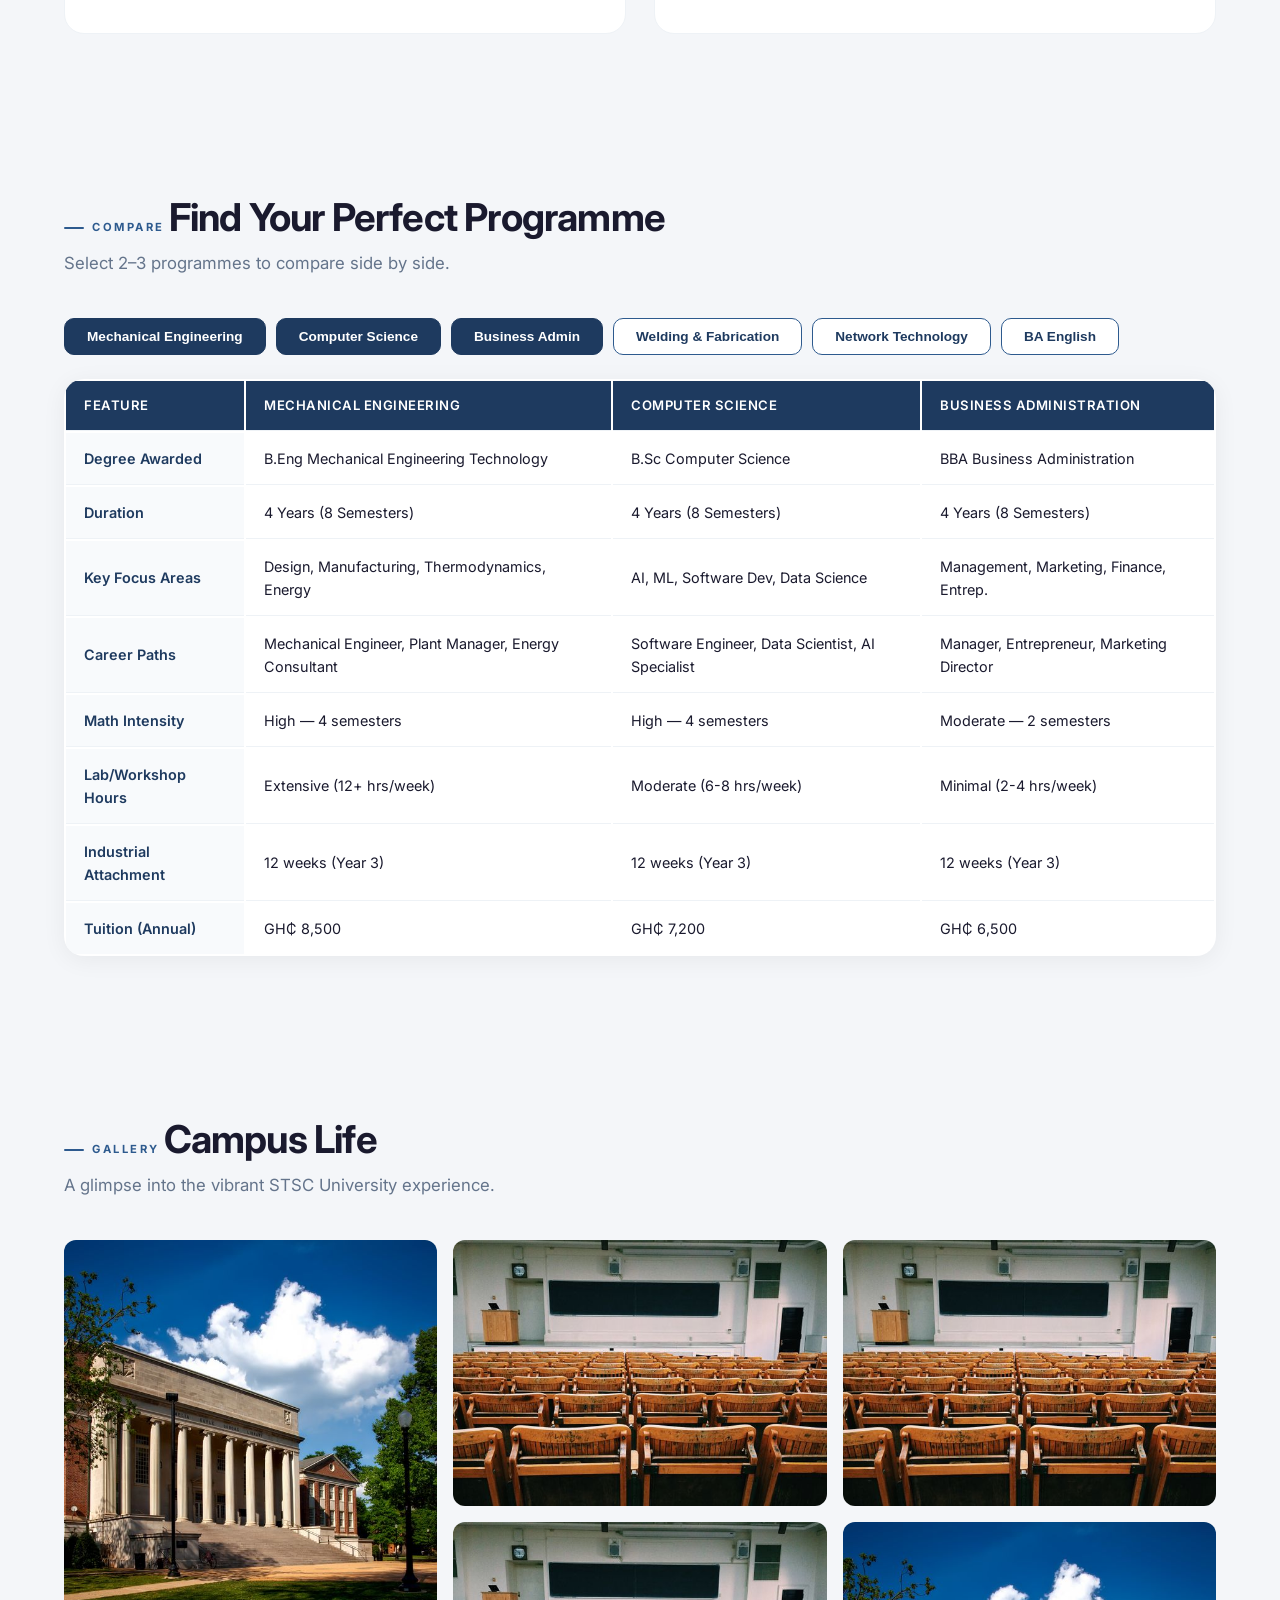
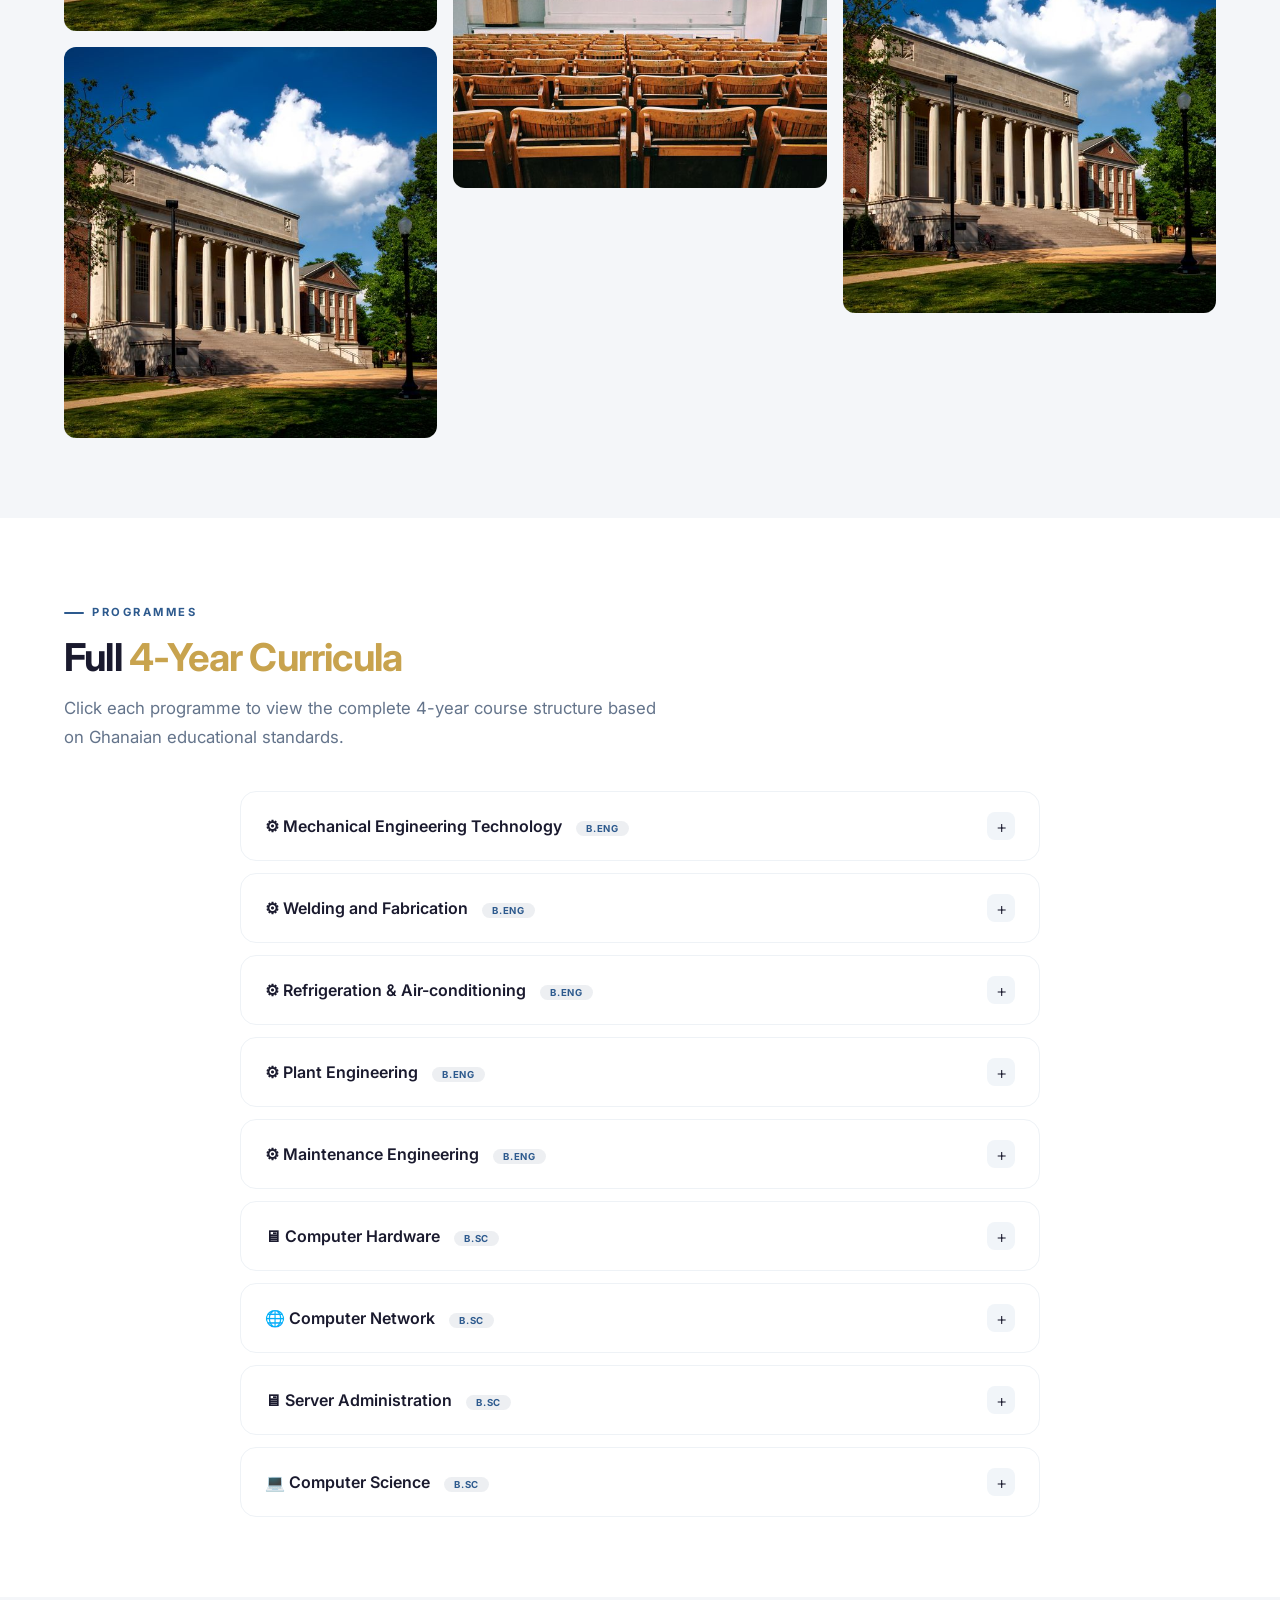
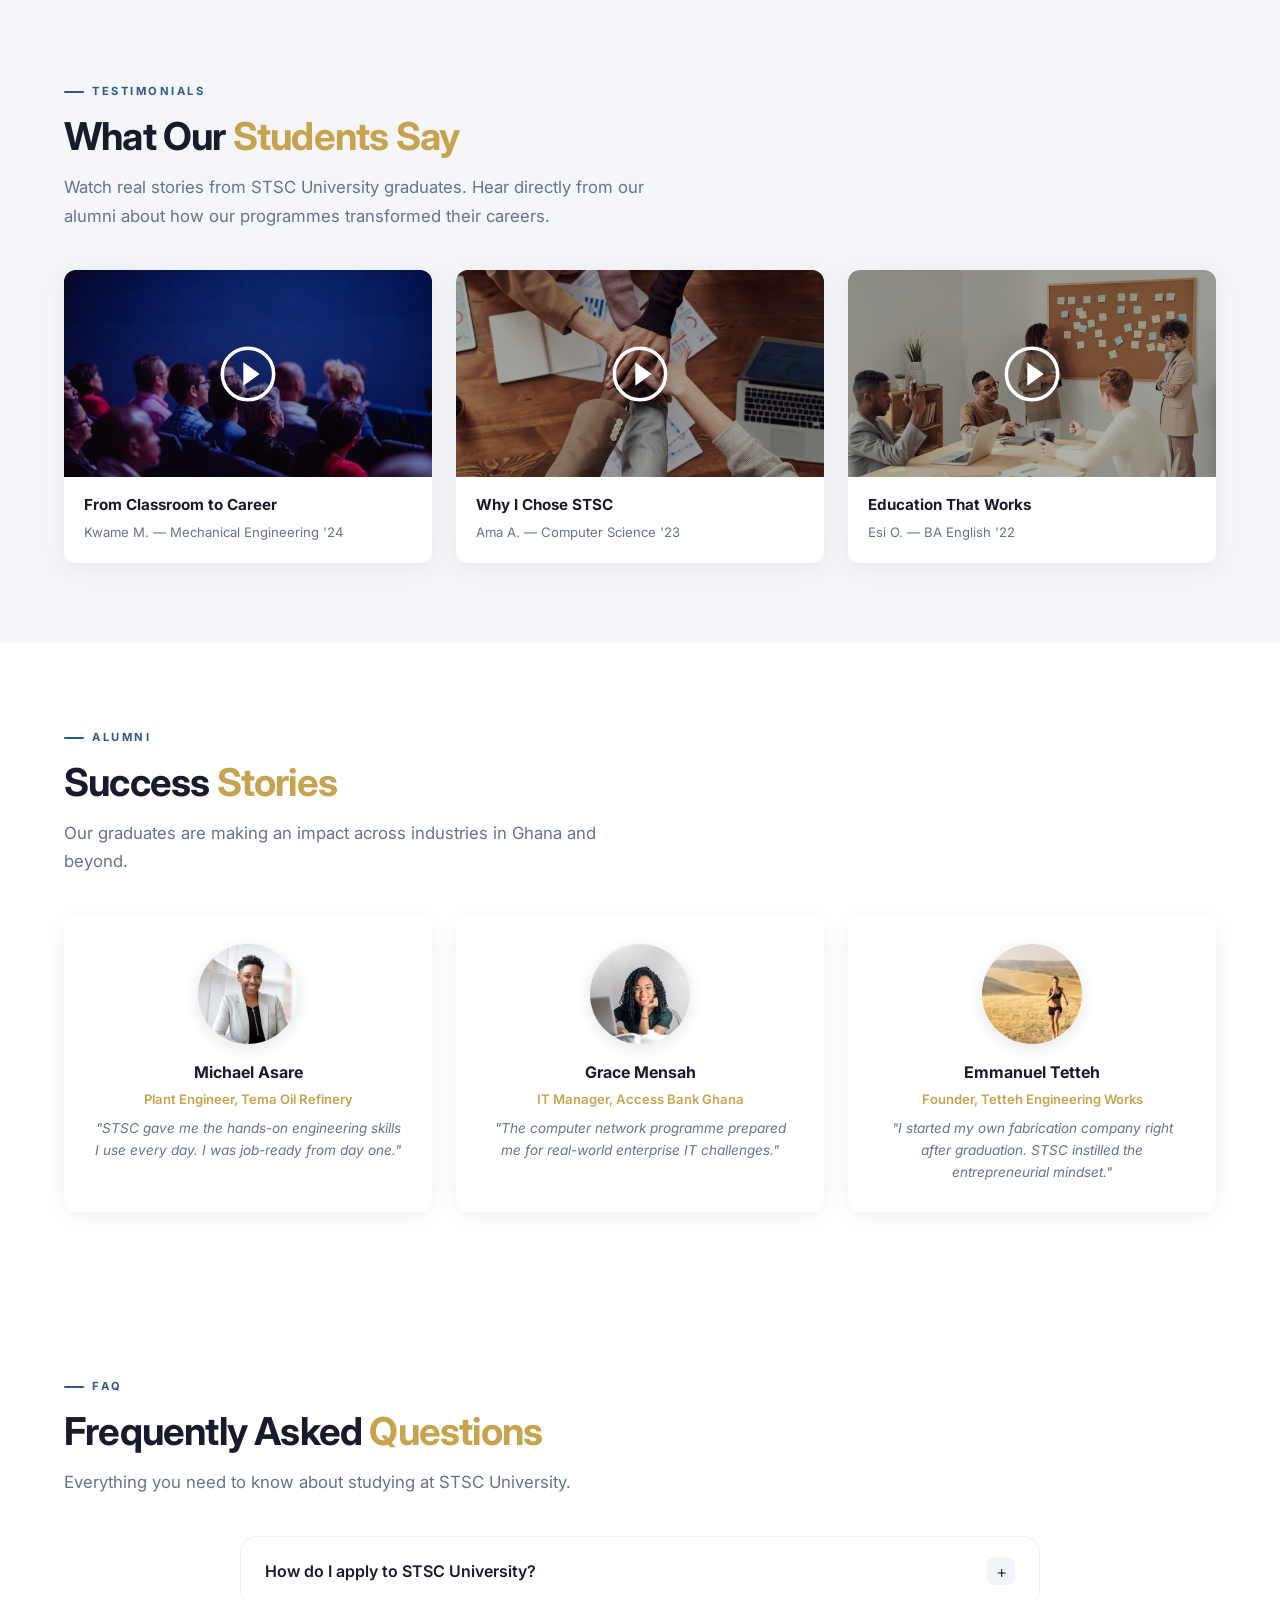
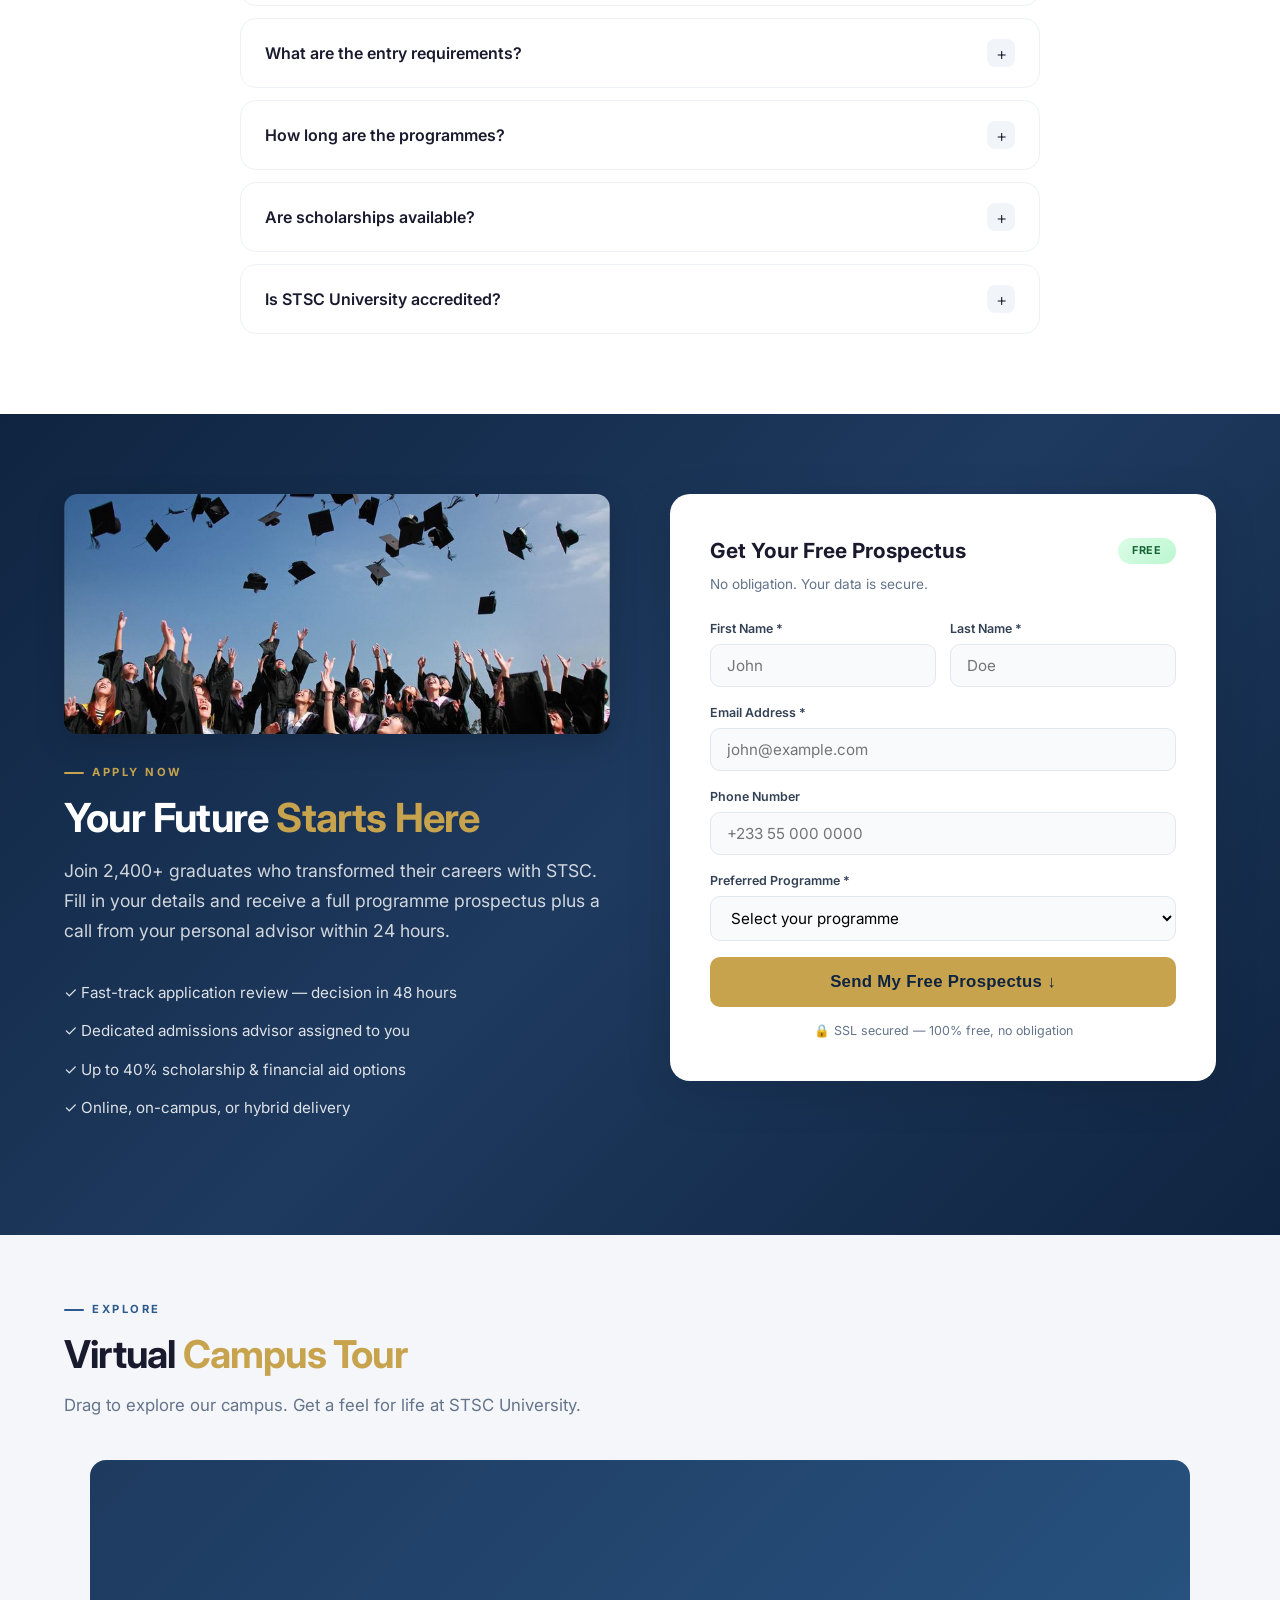
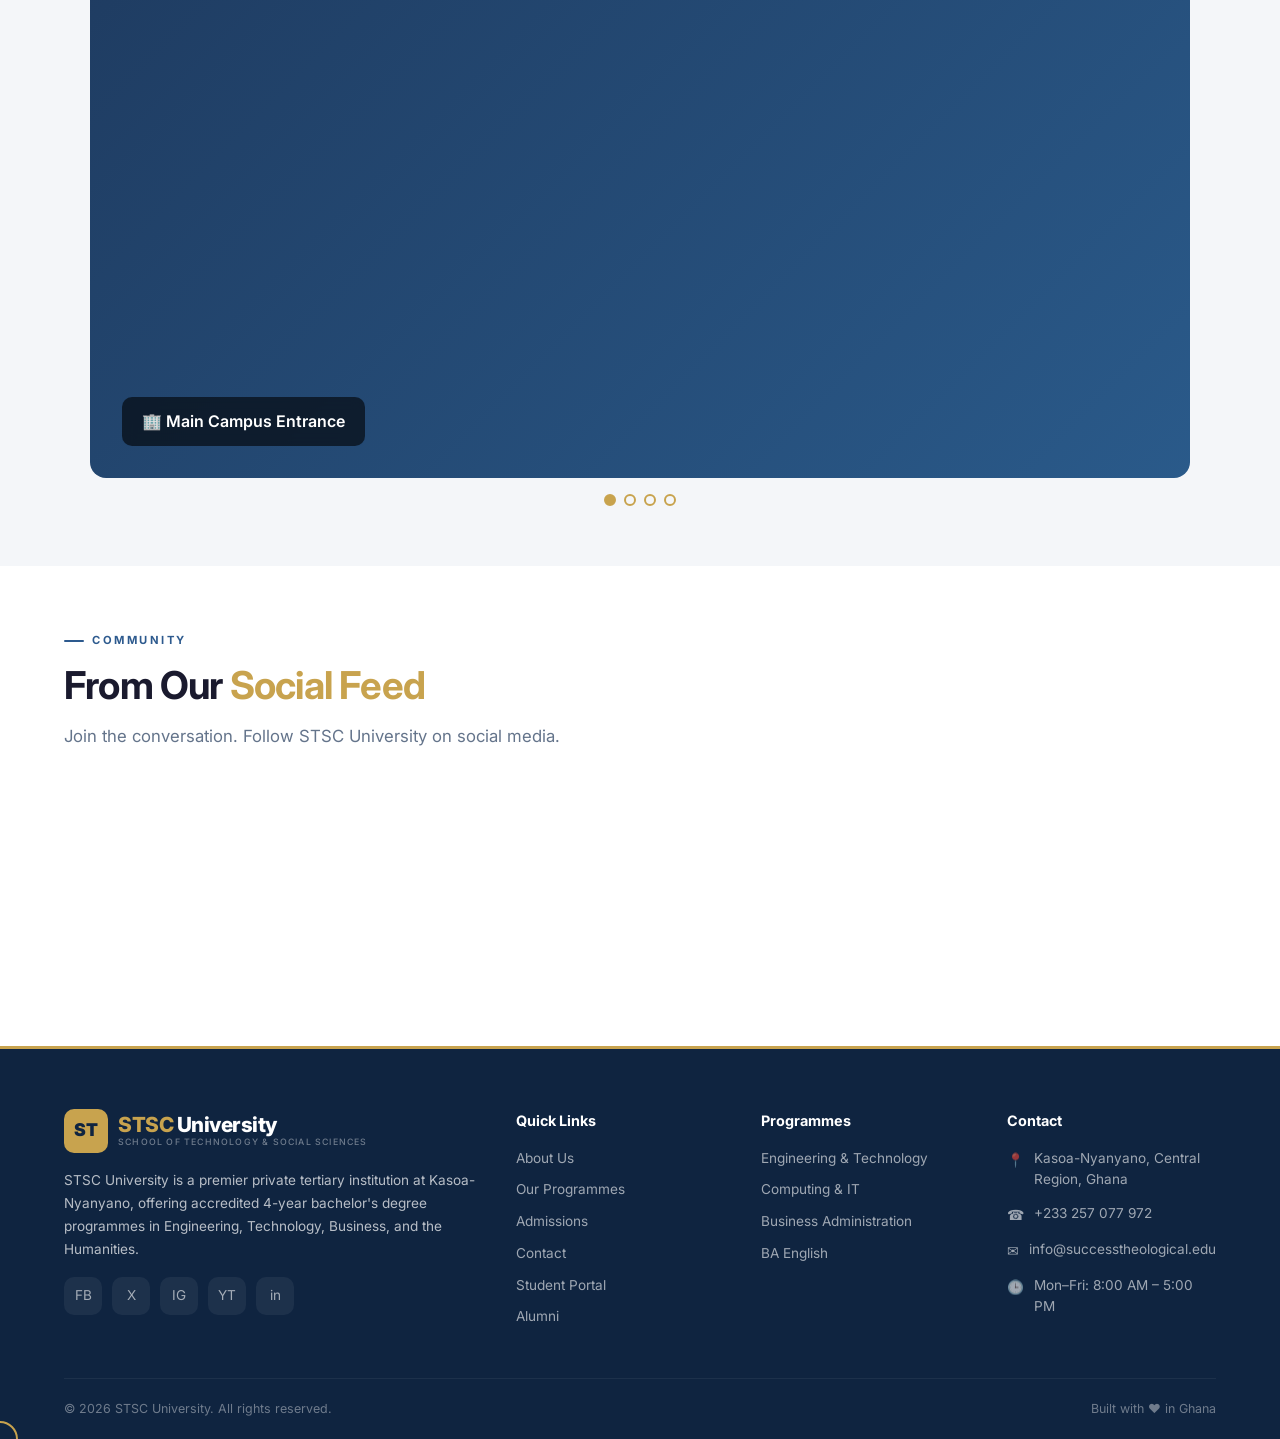
==== commit 90485157: "Add International link to navbar on all pages" ====
--- a/index.html
+++ b/index.html
@@ -362,6 +362,7 @@
         </div>
       </li>
       <li><a href="admissions.html" data-i18n="nav.admissions">Admissions</a></li>
+      <li><a href="international.html" data-i18n="nav.international">International</a></li>
       <li><a href="contact.html" data-i18n="nav.contact">Contact</a></li>
       <li><a href="admissions.html" class="nav-cta" data-i18n="nav.apply">Apply Now</a></li>
     </ul>
